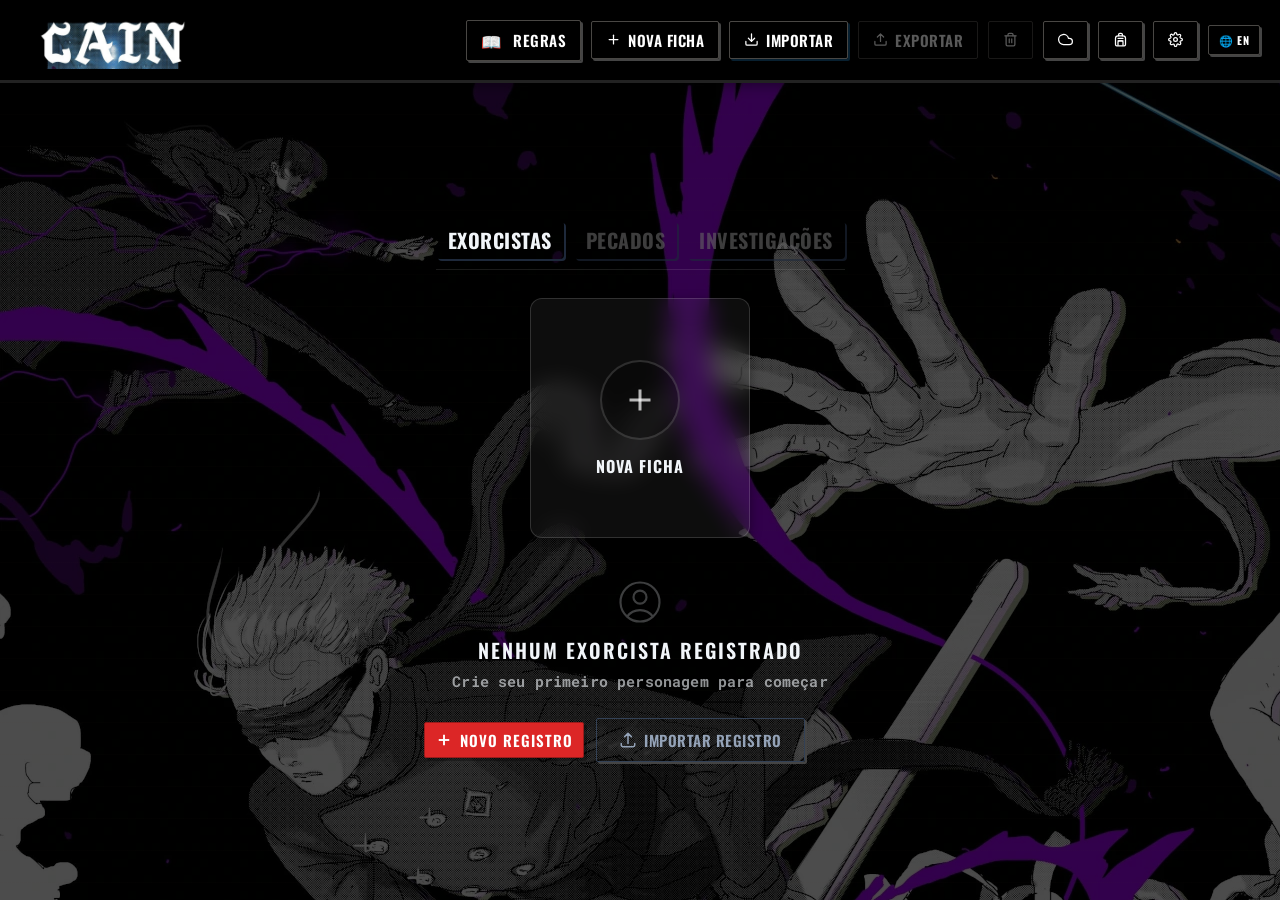
==== index.html @ 2e8b44a2 "feat: implement comprehensive character sheet UI redesign and add modular CSS/JS components." ====
<!DOCTYPE html>
<html lang="pt-BR">

<head>
  <meta charset="UTF-8">
  <meta name="viewport" content="width=device-width, initial-scale=1.0">
  <title>CAIN RPG - Gerenciador de Exorcistas</title>
  <link rel="icon" type="image/png" href="assets/CAIN.png">
  <link rel="apple-touch-icon" href="assets/CAIN.png">
  <link rel="manifest" href="manifest.json">
  <meta name="theme-color" content="#8c1d1d">
  <!-- Fontes do Google: Oswald (Títulos condensados), Special Elite (Typewriter), IM Fell English (Accent) -->
  <link rel="preconnect" href="https://fonts.googleapis.com">
  <link rel="preconnect" href="https://fonts.gstatic.com" crossorigin>
  <link
    href="https://fonts.googleapis.com/css2?family=Special+Elite&family=Oswald:wght@400;500;600;700&family=IM+Fell+English:ital@0;1&family=Roboto+Mono:wght@400;500;600;700&display=swap"
    rel="stylesheet">

  <link rel="stylesheet" href="styles.css">
  <link rel="stylesheet" href="css/landing.css">
  <link rel="stylesheet" href="css/world-sheets.css">
  <link rel="stylesheet" href="css/mesa.css">
  <link rel="stylesheet" href="css/toolbox.css">
</head>

<body>

  <!-- Barra de Controle Principal (Superior) -->
  <header class="main-header">
    <div class="header-logo" style="display: flex; align-items: center;">
      <button id="btn-home" type="button"
        style="background:none; border:none; cursor:pointer; padding:0; display:flex; align-items:center;">
        <img src="assets/logo.jpg" alt="cain RPG Logo" style="height: 60px; width: auto; max-width: 100%; display:block; border: 1px solid #000000;
    border-radius: 10px;">
      </button>
    </div>

    <button id="btn-mobile-menu" type="button" class="btn-mobile-menu" title="Abrir Menu">
      <span class="menu-bar"></span>
      <span class="menu-bar"></span>
      <span class="menu-bar"></span>
    </button>

    <div class="header-controls">
      <button id="btn-voltar-landing" class="btn hide-on-desktop" title="Voltar ao início"
        style="border-color: var(--border-color); color: var(--border-color);">
        <svg xmlns="http://www.w3.org/2000/svg" width="16" height="16" viewBox="0 0 24 24" fill="none"
          stroke="currentColor" stroke-width="2" stroke-linecap="round" stroke-linejoin="round">
          <polyline points="15 18 9 12 15 6" />
        </svg>
        <span class="btn-text">Voltar</span>
      </button>



      <button id="btn-toggle-toolbox" class="btn" data-i18n-title="header.rules.title" title="Abrir/Fechar Regras">
        <span style="font-size: 1.1em; margin-right: 4px;">📖</span> <span class="btn-text"
          data-i18n="header.rules">Regras</span>
      </button>

      <button id="btn-new-char" class="btn" data-i18n-title="header.newChar.title" title="Criar Nova Ficha">
        <span class="btn-icon" data-icon="plus"></span> <span class="btn-text" data-i18n="header.newChar">Nova
          Ficha</span>
      </button>
      <button id="btn-import-json" class="btn import-json" data-i18n-title="header.import.title"
        title="Importar Ficha JSON">
        <span class="btn-icon" data-icon="import"></span> <span class="btn-text"
          data-i18n="header.import">Importar</span>
      </button>
      <input type="file" id="file-import" accept=".json" style="display: none;">
      <button id="btn-export-json" class="btn export-json" data-i18n-title="header.export.title"
        title="Exportar Ficha JSON" disabled>
        <span class="btn-icon" data-icon="export"></span> <span class="btn-text"
          data-i18n="header.export">Exportar</span>
      </button>
      <button id="btn-open-tarot-again" class="btn hide-on-desktop" data-i18n-title="header.tarot.title"
        title="Refazer Leitura (Tarot)">
        <span class="btn-icon" data-icon="ouros"></span> <span class="btn-text" data-i18n="header.tarot">Refazer
          Tarot</span>
      </button>
      <button id="btn-delete-char" class="btn btn-danger" data-i18n-title="header.delete.title"
        title="Apagar Personagem" disabled>
        <span class="btn-icon" data-icon="trash"></span>
      </button>
      <button id="btn-cloud-sync" class="btn" data-i18n-title="header.sync.title" title="Sincronizar Nuvem"
        style="position: relative;">
        <span class="btn-icon" data-icon="cloud"></span>
        <span id="cloud-sync-badge"
          style="display:none; position:absolute; top:-2px; right:-2px; width:8px; height:8px; background-color:var(--color-orange); border-radius:50%;"></span>
      </button>
      <button id="btn-manage-items" class="btn" data-i18n-title="header.items.title" title="Gerenciar Itens">
        <span class="btn-icon" data-icon="backpack"></span>
      </button>
      <button id="btn-settings" class="btn" data-i18n-title="header.settings.title" title="Configurações">
        <span class="btn-icon" data-icon="settings"></span>
      </button>
      <button id="btn-language" class="btn" title="Mudar Idioma / Change Language"
        style="font-size: 11px; font-weight: bold;">
        🌐 EN
      </button>
    </div>
  </header>

  <!-- Container Principal de Conteúdo -->
  <main class="main-content">

    <!-- TELA 0: LANDING - Seleção de Personagens / Pecados -->
    <section id="landing-screen" class="screen">
      <div class="landing-bg-overlay"></div>

      <div class="landing-content">
        <!-- Abas de Navegação -->
        <div class="landing-tabs" style="display: flex; gap: 10px; border-bottom: 1px solid rgba(255, 255, 255, 0.1); padding-bottom: 10px;">
          <button id="tab-exorcistas" class="btn btn-landing-tab active" style="background: transparent; border: none; color: var(--text-primary); font-size: var(--font-size-lg); font-weight: bold; cursor: pointer; opacity: 1; padding: 4px 12px; border-radius: 4px; transition: all 0.2s;">
            <span data-i18n="landing.tabs.exorcists">Exorcistas</span>
          </button>
          <button id="tab-pecados" class="btn btn-landing-tab" style="background: transparent; border: none; color: var(--text-muted); font-size: var(--font-size-lg); font-weight: bold; cursor: pointer; opacity: 0.6; padding: 4px 12px; border-radius: 4px; transition: all 0.2s;">
            <span>Pecados</span>
          </button>
          <button id="tab-missoes" class="btn btn-landing-tab" style="background: transparent; border: none; color: var(--text-muted); font-size: var(--font-size-lg); font-weight: bold; cursor: pointer; opacity: 0.6; padding: 4px 12px; border-radius: 4px; transition: all 0.2s;">
            <span data-i18n="landing.tabs.missions">Investigações</span>
          </button>
        </div>

        <!-- Seção de Exorcistas -->
        <div id="exorcistas-section">
          <!-- Título / Subtítulo -->
          <div class="landing-header">
            <h1 class="landing-title" data-i18n="landing.title">Exorcistas</h1>
            <p class="landing-subtitle" data-i18n="landing.subtitle">Selecione um Exorcista para continuar ou crie um novo</p>
            <div id="char-counter" class="landing-counter"></div>
          </div>

          <!-- Grid de personagens -->
          <div id="characters-list" class="characters-grid"></div>

          <!-- Estado vazio (sem personagens) -->
          <div id="empty-state" class="landing-empty hidden">
            <svg viewBox="0 0 24 24" fill="none" stroke="currentColor" stroke-width="1" class="empty-icon">
              <path stroke-linecap="round" stroke-linejoin="round"
                d="M17.982 18.725A7.488 7.488 0 0012 15.75a7.488 7.488 0 00-5.982 2.975m11.963 0a9 9 0 10-11.963 0m11.963 0A8.966 8.966 0 0112 21a8.966 8.966 0 01-5.982-2.275M15 9.75a3 3 0 11-6 0 3 3 0 016 0z" />
            </svg>
            <p class="empty-title" data-i18n="landing.empty.title">Nenhum exorcista registrado</p>
            <p class="empty-sub" data-i18n="landing.empty.sub">Crie seu primeiro personagem para começar</p>
          </div>

          <!-- Ações do rodapé -->
          <div class="landing-footer-actions">
            <button id="btn-create-first-char" class="btn btn-landing-primary">
              <svg viewBox="0 0 24 24" fill="none" stroke="currentColor" stroke-width="2.5" width="18" height="18">
                <line x1="12" y1="5" x2="12" y2="19" />
                <line x1="5" y1="12" x2="19" y2="12" />
              </svg>
              <span data-i18n="landing.new">Novo Registro</span>
            </button>
            <button id="btn-import-landing" class="btn btn-landing-secondary">
              <svg viewBox="0 0 24 24" fill="none" stroke="currentColor" stroke-width="2" width="18" height="18">
                <path stroke-linecap="round" stroke-linejoin="round"
                  d="M3 16.5v2.25A2.25 2.25 0 005.25 21h13.5A2.25 2.25 0 0021 18.75V16.5m-13.5-9L12 3m0 0l4.5 4.5M12 3v13.5" />
              </svg>
              <span data-i18n="landing.import">Importar Registro</span>
            </button>
            <input type="file" id="file-import-landing" accept=".json" style="display:none">
          </div>
        </div>

        <!-- Seção de Pecados -->
        <div id="pecados-section" class="hidden">
          <!-- Título / Subtítulo -->
          <div class="landing-header">
            <h1 class="landing-title">Pecados</h1>
            <p class="landing-subtitle">Gerencie as fichas de Pecados para sua campanha</p>
            <div id="sin-counter" class="landing-counter"></div>
          </div>

          <!-- Grid de Pecados -->
          <div id="sins-list" class="characters-grid"></div>

          <!-- Estado vazio (sem pecados) -->
          <div id="sins-empty-state" class="landing-empty hidden">
            <svg viewBox="0 0 24 24" fill="none" stroke="currentColor" stroke-width="1" class="empty-icon">
              <path stroke-linecap="round" stroke-linejoin="round"
                d="M12 9v2m0 4h.01m-6.938 4h13.856c1.54 0 2.502-1.667 1.732-3L13.732 4c-.77-1.333-2.694-1.333-3.464 0L3.34 16c-.77 1.333.192 3 1.732 3z" />
            </svg>
            <p class="empty-title">Nenhum pecado registrado</p>
            <p class="empty-sub">Crie seu primeiro pecado para começar</p>
          </div>

          <!-- Ações do rodapé -->
          <div class="landing-footer-actions">
            <button id="btn-create-sin" class="btn btn-landing-primary">
              <svg viewBox="0 0 24 24" fill="none" stroke="currentColor" stroke-width="2.5" width="18" height="18">
                <line x1="12" y1="5" x2="12" y2="19" />
                <line x1="5" y1="12" x2="19" y2="12" />
              </svg>
              <span>Novo Pecado</span>
            </button>
            <button id="btn-import-sin" class="btn btn-landing-secondary">
              <svg viewBox="0 0 24 24" fill="none" stroke="currentColor" stroke-width="2" width="18" height="18">
                <path stroke-linecap="round" stroke-linejoin="round"
                  d="M3 16.5v2.25A2.25 2.25 0 005.25 21h13.5A2.25 2.25 0 0021 18.75V16.5m-13.5-9L12 3m0 0l4.5 4.5M12 3v13.5" />
              </svg>
              <span>Importar Pecado</span>
            </button>
            <input type="file" id="file-import-sin" accept=".json" style="display:none">
          </div>
        </div>

        <!-- Seção de Investigações -->
        <div id="missoes-section" class="hidden">
          <!-- Título / Subtítulo -->
          <div class="landing-header">
            <h1 class="landing-title" data-i18n="missions.title">Investigações</h1>
            <p class="landing-subtitle">Estruture as investigações de mistérios para sua campanha</p>
            <div id="mission-counter" class="landing-counter"></div>
          </div>

          <!-- Grid de Investigações -->
          <div id="missions-list" class="characters-grid"></div>

          <!-- Estado vazio -->
          <div id="missions-empty-state" class="landing-empty hidden">
            <svg viewBox="0 0 24 24" fill="none" stroke="currentColor" stroke-width="1" class="empty-icon">
              <path stroke-linecap="round" stroke-linejoin="round"
                d="M9 12h6m-6 4h6m2 5H7a2 2 0 01-2-2V5a2 2 0 012-2h5.586a1 1 0 01.707.293l5.414 5.414a1 1 0 01.293.707V19a2 2 0 01-2 2z" />
            </svg>
            <p class="empty-title" data-i18n="missions.empty.title">Nenhuma investigação registrada</p>
            <p class="empty-sub" data-i18n="missions.empty.sub">Crie sua primeira investigação para começar</p>
          </div>

          <!-- Ações do rodapé -->
          <div class="landing-footer-actions">
            <button id="btn-create-mission" class="btn btn-landing-primary">
              <svg viewBox="0 0 24 24" fill="none" stroke="currentColor" stroke-width="2.5" width="18" height="18">
                <line x1="12" y1="5" x2="12" y2="19" />
                <line x1="5" y1="12" x2="19" y2="12" />
              </svg>
              <span data-i18n="missions.new">Nova Investigação</span>
            </button>
            <button id="btn-import-mission" class="btn btn-landing-secondary">
              <svg viewBox="0 0 24 24" fill="none" stroke="currentColor" stroke-width="2" width="18" height="18">
                <path stroke-linecap="round" stroke-linejoin="round"
                  d="M3 16.5v2.25A2.25 2.25 0 005.25 21h13.5A2.25 2.25 0 0021 18.75V16.5m-13.5-9L12 3m0 0l4.5 4.5M12 3v13.5" />
              </svg>
              <span data-i18n="missions.import">Importar</span>
            </button>
            <input type="file" id="file-import-mission" accept=".json" style="display:none">
          </div>
        </div>
      </div>
    </section>

    <!-- TELA DE MESA - Jogo Multiplayer -->
    <section id="table-screen" class="screen hidden">
      <div id="table-toolbar">
        <span class="table-title">Mesa de Jogo</span>
        <span class="room-code-badge" id="table-room-code-badge"></span>
        <span id="table-host-badge"></span>
        <button id="btn-open-roller-table" class="btn btn-sm table-roller-btn" title="Abrir Rolador de Dados">
          <span style="font-size:1.1em;">🎲</span> Lançar Dados
        </button>
        <button id="btn-table-conflito" class="btn btn-sm table-conflito-btn hidden"
          title="Ativar / Gerenciar Conflito">
          ⚔️ Conflito
        </button>
        <button id="btn-table-cenas" class="btn btn-sm table-cenas-btn hidden" title="Gerenciar Cenas de Fundo">
          🖼️ Cenas
        </button>
        <button class="btn btn-sm" id="btn-leave-table"
          style="border-color:var(--color-rust); color:var(--color-rust-glow);">Sair da Mesa</button>
      </div>

      <!-- Painel de Conflito Ativo (banner abaixo da toolbar, só visível quando há conflito ativo) -->
      <div id="table-conflito-banner" class="hidden">
        <span id="table-conflito-banner-nome">Conflito</span>
        <span id="table-conflito-banner-tipo" class="conflito-banner-tipo"></span>
        <div class="conflito-banner-dice-row" id="table-conflito-dice-row">
          <span class="conflito-dice-group">
            <button class="btn-conf-tb-dec" data-sides="6">−</button>
            <span class="conflito-dice-label">d6</span>
            <input type="number" id="tb-conflito-d6" class="conflito-dice-input" min="0" max="20" value="1">
            <button class="btn-conf-tb-inc" data-sides="6">+</button>
          </span>
          <span class="conflito-dice-group">
            <button class="btn-conf-tb-dec" data-sides="10">−</button>
            <span class="conflito-dice-label">d10</span>
            <input type="number" id="tb-conflito-d10" class="conflito-dice-input" min="0" max="20" value="0">
            <button class="btn-conf-tb-inc" data-sides="10">+</button>
          </span>
          <span class="conflito-dice-group">
            <button class="btn-conf-tb-dec" data-sides="12">−</button>
            <span class="conflito-dice-label">d12</span>
            <input type="number" id="tb-conflito-d12" class="conflito-dice-input" min="0" max="20" value="0">
            <button class="btn-conf-tb-inc" data-sides="12">+</button>
          </span>
          <button id="btn-tb-roll-conflito" class="btn btn-sm table-conflito-roll-btn" title="Rolar dados do conflito">
            🎲 Rolar Conflito
          </button>
          <button id="btn-tb-ativacoes" class="btn btn-sm" title="Ativações do conflito" style="font-size:10px;">📋
            Ativações</button>
          <button id="btn-tb-end-conflito" class="btn btn-sm" title="Encerrar conflito ativo"
            style="border-color:var(--color-rust);color:var(--color-rust-glow);font-size:10px;">✕</button>
        </div>
      </div>

      <!-- Modal: Selecionar Ficha de Conflito -->
      <div id="modal-table-conflito" class="ficha-picker-overlay hidden">
        <div class="ficha-picker-box conflito-picker-box">
          <div class="ficha-picker-header">
            <span>⚔️ Selecionar Conflito</span>
            <button id="btn-close-table-conflito-modal" class="btn btn-sm">✕</button>
          </div>
          <div class="ficha-picker-search-row">
            <input type="text" id="conflito-picker-search" placeholder="Buscar conflito..." autocomplete="off">
          </div>
          <div id="conflito-picker-list" class="ficha-picker-list"></div>
        </div>
      </div>

      <!-- Modal: Ativações do Conflito (card-glass overlay na mesa) -->
      <div id="modal-mesa-ativacoes" class="mesa-ativacoes-overlay hidden">
        <div class="card-glass mesa-ativacoes-panel">

          <!-- Cabeçalho -->
          <div class="mesa-ativacoes-header">
            <div class="mesa-ativacoes-title-row">
              <span class="mesa-ativacoes-title">⚔️ <span id="mesa-ativacoes-conflito-nome">Conflito</span></span>
              <div id="mesa-ativacoes-last-roll" class="conflito-last-roll-counter" style="display:none;"></div>
            </div>
            <button id="btn-close-mesa-ativacoes" class="btn btn-sm" title="Fechar painel">✕</button>
          </div>

          <!-- Corpo com scroll -->
          <div class="mesa-ativacoes-body">

            <!-- Lista de Ativações do Conflito -->
            <div class="mesa-ativacoes-section">
              <div class="mesa-ativacoes-section-header">
                <span class="mesa-section-label">Ativações</span>
                <button id="btn-mesa-nova-ativacao-toggle" class="btn btn-sm" title="Nova ativação"
                  style="font-size:10px;padding:2px 8px;">+ Nova</button>
              </div>

              <!-- Mini formulário de nova ativação (colapsável) -->
              <div id="mesa-nova-ativacao-form" class="mesa-nova-ativacao-form hidden">
                <div class="mesa-form-group">
                  <label class="ws-label">Gatilho</label>
                  <div class="mesa-gatilho-builder">
                    <div class="mesa-gatilho-preview-row">
                      <span id="mesa-gatilho-preview" class="mesa-gatilho-preview">Clique em +/− abaixo</span>
                      <button type="button" id="btn-mesa-gatilho-clear" class="btn-mesa-clear">✕</button>
                    </div>
                    <div class="mesa-gatilho-dice-row">
                      <div class="mesa-gatilho-dice-group">
                        <img src="assets/d6/6(D6).webp" alt="S" class="mesa-dice-img">
                        <div class="mesa-dice-btns">
                          <button type="button" class="btn-mesa-gatilho-qty" data-type="S" data-dir="dec">−</button>
                          <span id="mesa-gatilho-count-s" class="mesa-gatilho-count">0</span>
                          <button type="button" class="btn-mesa-gatilho-qty" data-type="S" data-dir="inc">+</button>
                        </div>
                      </div>
                      <div class="mesa-gatilho-dice-group">
                        <img src="assets/d6/ad.webp" alt="A" class="mesa-dice-img">
                        <div class="mesa-dice-btns">
                          <button type="button" class="btn-mesa-gatilho-qty" data-type="A" data-dir="dec">−</button>
                          <span id="mesa-gatilho-count-a" class="mesa-gatilho-count">0</span>
                          <button type="button" class="btn-mesa-gatilho-qty" data-type="A" data-dir="inc">+</button>
                        </div>
                      </div>
                      <div class="mesa-gatilho-dice-group">
                        <img src="assets/d6/3-4(D6).webp" alt="P" class="mesa-dice-img">
                        <div class="mesa-dice-btns">
                          <button type="button" class="btn-mesa-gatilho-qty" data-type="P" data-dir="dec">−</button>
                          <span id="mesa-gatilho-count-p" class="mesa-gatilho-count">0</span>
                          <button type="button" class="btn-mesa-gatilho-qty" data-type="P" data-dir="inc">+</button>
                        </div>
                      </div>
                    </div>
                  </div>
                </div>
                <div class="mesa-form-group">
                  <input type="text" id="mesa-nova-ativacao-titulo" placeholder="Título / Nome da Ação"
                    class="mesa-form-input">
                </div>
                <div class="mesa-form-group">
                  <textarea id="mesa-nova-ativacao-efeito" placeholder="Efeito / Descrição..."
                    class="mesa-form-textarea" rows="2"></textarea>
                </div>
                <div class="mesa-form-actions">
                  <button id="btn-mesa-cancel-ativacao" class="btn btn-sm btn-secondary">Cancelar</button>
                  <button id="btn-mesa-confirm-ativacao" class="btn btn-sm btn-primary">Adicionar</button>
                </div>
              </div>

              <div id="mesa-ativacoes-list" class="mesa-ativacoes-list"></div>
            </div>

            <!-- Ameaças Ativas -->
            <div class="mesa-ativacoes-section" id="mesa-ameacas-section">
              <div class="mesa-ativacoes-section-header">
                <span class="mesa-section-label">Ameaças</span>
              </div>
              <div id="mesa-ameacas-list" class="mesa-ameacas-list"></div>
            </div>

          </div><!-- /body -->

          <!-- Rodapé: botão rolar conflito -->
          <div class="mesa-ativacoes-footer">
            <button id="btn-mesa-ativacoes-roll" class="btn btn-sm table-conflito-roll-btn" style="width:100%;">
              🎲 Rolar Conflito
            </button>
          </div>

        </div>
      </div>

      <div id="table-main-area">

        <!-- Coluna esquerda: Jogadores -->
        <div id="table-player-panel">
          <div id="table-player-panel-header">
            <span>Jogadores</span>
            <button id="btn-add-ficha" class="btn btn-sm hidden" title="Adicionar ficha extra">
              <svg xmlns="http://www.w3.org/2000/svg" viewBox="0 0 24 24" fill="currentColor" width="12" height="12">
                <path d="M19 13h-6v6h-2v-6H5v-2h6V5h2v6h6v2z" />
              </svg>
              Ficha
            </button>
          </div>
          <div id="table-player-list"></div>
          <!-- fichas extras do mestre ficam aqui -->
          <div id="table-extra-fichas"></div>
        </div>

        <!-- Centro: Mapa -->
        <div id="table-map-panel">
          <div id="table-map-viewport">
            <img id="table-map-image" src="" alt="Mapa" style="display:none;">
          </div>
          <div id="table-map-placeholder">Aguardando mapa do Mestre...</div>
          <div id="table-map-controls" class="hidden">
            <button id="btn-zoom-out" class="btn btn-sm" title="Menos zoom">−</button>
            <span id="zoom-level-display">100%</span>
            <button id="btn-zoom-in" class="btn btn-sm" title="Mais zoom">+</button>
            <button id="btn-zoom-reset" class="btn btn-sm" title="Resetar zoom">⟲</button>
            <label for="btn-table-map-upload">Alterar Mapa</label>
            <input type="file" id="btn-table-map-upload" accept="image/*" style="display:none">
          </div>
          <div id="table-cena-display" class="hidden">
            <img id="table-cena-image" src="" alt="Cena">
          </div>
          <div id="table-cena-controls" class="hidden">
            <button id="btn-back-to-map" class="btn btn-sm">Voltar ao Mapa</button>
            <div id="table-cena-zoom">
              <button id="btn-cena-zoom-out" class="btn btn-sm" title="Menos zoom">−</button>
              <span id="cena-zoom-level-display">100%</span>
              <button id="btn-cena-zoom-in" class="btn btn-sm" title="Mais zoom">+</button>
              <button id="btn-cena-zoom-reset" class="btn btn-sm" title="Resetar zoom">⟲</button>
            </div>
          </div>
        </div>

        <!-- Coluna direita: Rolagens -->
        <div id="table-roll-panel">
          <div id="table-roll-feed-container">
            <div id="table-roll-feed-header">
              <span>Rolagens: </span>
              <span id="table-roll-count">0</span>
              <button id="btn-clear-roll-feed" class="btn btn-sm"
                style="margin-left:auto;font-size:9px;padding:2px 6px;" title="Limpar rolagens">Limpar</button>
            </div>
            <div id="table-roll-feed"></div>
          </div>
        </div>

        <!-- Painel de Chat (overlay sobre o mapa, à direita do roll-panel) -->
        <div id="table-chat-panel" class="collapsed">
          <!-- Botão de toggle -->
          <button id="btn-toggle-chat" title="Chat" aria-label="Abrir / Fechar Chat">
            <svg xmlns="http://www.w3.org/2000/svg" viewBox="0 0 24 24" fill="currentColor" width="16" height="16">
              <path
                d="M20 2H4a2 2 0 00-2 2v13a2 2 0 002 2h3l3 3 3-3h5a2 2 0 002-2V4a2 2 0 00-2-2zm-9 10H7v-2h4v2zm6 0h-4v-2h4v2zm0-4H7V6h10v2z" />
            </svg>
            <span id="chat-toggle-label">Chat</span>
            <span id="chat-unread-badge" class="chat-unread-badge hidden">0</span>
          </button>

          <!-- Corpo do chat (visível quando expandido) -->
          <div id="table-chat-body">
            <div id="table-chat-header">
              <span>💬 Chat da Mesa</span>
              <button id="btn-close-chat" class="btn btn-sm" title="Fechar">✕</button>
            </div>

            <!-- Área de mensagens -->
            <div id="table-chat-messages"></div>

            <!-- Preview de imagem -->
            <div id="table-chat-img-preview" class="hidden">
              <img id="table-chat-img-preview-img" src="" alt="preview">
              <button id="btn-cancel-chat-img" title="Cancelar imagem">✕</button>
            </div>

            <!-- Input bar -->
            <div id="table-chat-input-bar">
              <label for="table-chat-img-input" id="btn-chat-img-attach" title="Anexar imagem">
                <svg xmlns="http://www.w3.org/2000/svg" viewBox="0 0 24 24" fill="currentColor" width="16" height="16">
                  <path
                    d="M21 19V5a2 2 0 00-2-2H5a2 2 0 00-2 2v14a2 2 0 002 2h14a2 2 0 002-2zM8.5 13.5l2.5 3 3.5-4.5 4.5 6H5l3.5-4.5z" />
                </svg>
              </label>
              <input type="file" id="table-chat-img-input" accept="image/*" style="display:none">
              <textarea id="table-chat-text-input" placeholder="Mensagem... (Enter para enviar)" rows="1"></textarea>
              <button id="btn-send-chat-msg" title="Enviar">
                <svg xmlns="http://www.w3.org/2000/svg" viewBox="0 0 24 24" fill="currentColor" width="16" height="16">
                  <path d="M2.01 21L23 12 2.01 3 2 10l15 2-15 2z" />
                </svg>
              </button>
            </div>
          </div>
        </div>

      </div>

      <!-- Modal: Adicionar Ficha Extra (só Mestre) -->
      <div id="modal-add-ficha" class="ficha-picker-overlay hidden">
        <div class="ficha-picker-box">
          <div class="ficha-picker-header">
            <span>📋 Adicionar Ficha ao Painel</span>
            <button id="btn-close-add-ficha" class="btn btn-sm">✕</button>
          </div>
          <div class="ficha-picker-search-row">
            <input type="text" id="ficha-picker-search" placeholder="Buscar ficha..." autocomplete="off">
          </div>
          <div id="ficha-picker-list" class="ficha-picker-list"></div>
        </div>
      </div>

      <!-- Modal: Gerenciar Cenas -->
      <div id="modal-cenas" class="ficha-picker-overlay hidden">
        <div class="ficha-picker-box">
          <div class="ficha-picker-header">
            <span>🎨 Gerenciar Cenas</span>
            <button id="btn-close-cenas-modal" class="btn btn-sm">✕</button>
          </div>
          <div class="ficha-picker-search-row" style="display:flex;gap:8px;">
            <label for="btn-cenas-upload" class="btn btn-sm" style="cursor:pointer;flex:1;text-align:center;">+ Upload
              de Imagem</label>
            <input type="file" id="btn-cenas-upload" accept="image/*" style="display:none">
          </div>
          <div id="cenas-gallery-list" class="ficha-picker-list"></div>
        </div>
      </div>

    </section>


    <!-- TELA 1: ASSISTENTE DE CRIAÇÃO (WIZARD) - CAIN -->
    <section id="wizard-screen" class="screen card-glass hidden">

      <div class="wizard-header">
        <h2 data-i18n="wizard.title">Criação de Exorcista (CAIN)</h2>
        <div class="wizard-progress">
          <span class="step-indicator active" data-step="1">1</span>
          <span class="step-indicator" data-step="2">2</span>
          <span class="step-indicator" data-step="3">3</span>
          <span class="step-indicator" data-step="4">4</span>
          <span class="step-indicator" data-step="5">5</span>
        </div>
      </div>

      <div class="wizard-steps-container">
        <!-- Passo 1: Perguntas de Conceito -->
        <div class="wizard-step active" data-step="1">
          <h3 data-i18n="wizard.step1">Passo 1: O Papel do Exorcista</h3>
          <p class="step-help" data-i18n="wizard.step1.help">Responda às seguintes perguntas.<br>Você pode compartilhar
            com o grupo, se quiser.</p>
          <div class="form-group">
            <label for="wiz-q1" data-i18n="wizard.q1">Como você manifestou seus poderes pela primeira vez?</label>
            <textarea id="wiz-q1" rows="3" placeholder="Descreva como seus poderes se manifestaram..."></textarea>
          </div>
          <div class="form-group">
            <label for="wiz-q2" data-i18n="wizard.q2">Sua semente profana está no seu cérebro ou no seu coração?</label>
            <textarea id="wiz-q2" rows="3" placeholder="Onde está sua semente profana..."></textarea>
          </div>
          <div class="form-group">
            <label for="wiz-q3" data-i18n="wizard.q3">O que você esconde nas partes mais profundas de si?</label>
            <textarea id="wiz-q3" rows="3" placeholder="Seu segredo mais profundo..."></textarea>
          </div>
          <div class="form-group">
            <label for="wiz-q4" data-i18n="wizard.q4">Sua mão é realmente sua mão?</label>
            <textarea id="wiz-q4" rows="3" placeholder="Sua mão é realmente sua mão..."></textarea>
          </div>
          <div class="form-group">
            <label for="wiz-q5" data-i18n="wizard.q5">Você se lembra do rosto da sua mãe?</label>
            <textarea id="wiz-q5" rows="3" placeholder="Você se lembra do rosto da sua mãe..."></textarea>
          </div>
        </div>

        <!-- Passo 2: Identidade -->
        <div class="wizard-step" data-step="2">
          <h3 data-i18n="wizard.step2">Passo 2: Identidade do Exorcista</h3>
          <p class="step-help" data-i18n="wizard.step2.help">Dê um nome ao seu exorcista e decida a aparência dele.
            Anote o número de identificação interna e preencha os detalhes.</p>
          <div style="display:grid; grid-template-columns: repeat(2,1fr); gap:12px;">
            <div class="form-group">
              <label for="wiz-name" data-i18n="wizard.name">Nome do Exorcista:</label>
              <input type="text" id="wiz-name" placeholder="Ex: Alex Corvis, Sarah Moon...">
            </div>
            <div class="form-group">
              <label for="wiz-xid" data-i18n="wizard.xid">Número de Identificação (XID):</label>
              <input type="text" id="wiz-xid" placeholder="Ex: CX-4471" maxlength="10"
                style="text-transform:uppercase;">
            </div>
            <div class="form-group">
              <label for="wiz-cat">Categoria (CAT):</label>
              <select id="wiz-cat" class="sheet-input-text"
                style="width: 100%; height: 38px; border: 1.5px solid var(--border-color-dark); background: var(--bg-card-alt); border-radius: var(--radius-sm); font-family: var(--font-body); padding: 0 8px;">
                <option value="1">CAT 1</option>
                <option value="2">CAT 2</option>
                <option value="3">CAT 3</option>
                <option value="4" selected>CAT 4</option>
                <option value="5">CAT 5</option>
                <option value="6">CAT 6</option>
                <option value="7">CAT 7</option>
              </select>
            </div>
            <div class="form-group">
              <label for="wiz-cid">CID:</label>
              <input type="text" id="wiz-cid" placeholder="Ex: CX-0000">
            </div>
            <div class="form-group">
              <label for="wiz-agenda">Agenda:</label>
              <input type="text" id="wiz-agenda" placeholder="Agenda">
            </div>
            <div class="form-group">
              <label for="wiz-blasfemia">Blasfêmia:</label>
              <input type="text" id="wiz-blasfemia" placeholder="Blasfêmia">
            </div>
            <div style="display:grid; grid-template-columns: repeat(4, 1fr); gap:12px; grid-column: span 2;">
              <div class="form-group">
                <label for="wiz-sexo">Sexo:</label>
                <input type="text" id="wiz-sexo" placeholder="Sexo">
              </div>
              <div class="form-group">
                <label for="wiz-cabelo">Cabelo:</label>
                <input type="text" id="wiz-cabelo" placeholder="Cabelo">
              </div>
              <div class="form-group">
                <label for="wiz-olhos">Olhos:</label>
                <input type="text" id="wiz-olhos" placeholder="Olhos">
              </div>
              <div class="form-group">
                <label for="wiz-idade">Idade:</label>
                <input type="text" id="wiz-idade" placeholder="Idade">
              </div>
            </div>
          </div>
          <div class="form-group">
            <label for="wiz-appearance" data-i18n="wizard.appearance">Aparência:</label>
            <textarea id="wiz-appearance" rows="3" placeholder="Descreva a aparência do seu exorcista..."></textarea>
          </div>
        </div>

        <!-- Passo 3: Perícias -->
        <div class="wizard-step" data-step="3">
          <h3 data-i18n="wizard.step3">Passo 3: Perícias</h3>
          <p class="step-help" data-i18n="wizard.step3.help">Todas as perícias começam em <strong>1</strong>. Em
            seguida, <strong>aumente duas para 2</strong> e <strong>reduza três para 0</strong>.</p>
          <div class="alert-info-box" style="margin-bottom: 16px;" data-i18n="wizard.step3.info">
            Use + para aumentar 2 perícias até 2, e - para reduzir 3 perícias até 0. Total deve ser <strong>9
              pontos</strong>.
          </div>
          <div class="skills-wizard-container" id="wiz-skills-list"></div>
          <div
            style="margin-top: 12px; text-align: center; font-size: var(--font-size-sm); color: var(--text-secondary);">
            <span data-i18n="wizard.skill.points">Pontos distribuídos:</span> <strong id="wiz-skill-points">9</strong> /
            9
          </div>
        </div>

        <!-- Passo 4: Agenda -->
        <div class="wizard-step" data-step="4">
          <h3 data-i18n="wizard.step4">Passo 4: Agenda</h3>
          <p class="step-help" data-i18n="wizard.step4.help">Escolha uma agenda e <strong>uma habilidade</strong> dessa
            agenda.</p>
          <div class="packages-grid" id="wiz-agenda-list"></div>
        </div>

        <!-- Passo 5: Blasfêmias -->
        <div class="wizard-step" data-step="5">
          <h3 data-i18n="wizard.step5">Passo 5: Blasfêmias</h3>
          <p class="step-help" data-i18n="wizard.step5.help">Escolha uma blasfêmia e <strong>dois poderes</strong> dessa
            blasfêmia.</p>
          <div class="traits-wizard-list" id="wiz-blasphemies-list"></div>
        </div>
      </div>

      <!-- Navegação do Wizard -->
      <div class="wizard-footer" style="display: flex; justify-content: space-between;">
        <button id="btn-wiz-cancel" class="btn"
          style="background: var(--bg-card); border-color: var(--color-rust); color: var(--color-rust-glow);"
          data-i18n="wizard.cancel">Cancelar</button>
        <div style="display: flex; gap: 8px;">
          <button id="btn-wiz-prev" class="btn" disabled data-i18n="wizard.prev">Anterior</button>
          <button id="btn-wiz-next" class="btn" data-i18n="wizard.next">Próximo</button>
          <button id="btn-wiz-finish" class="btn btn-success hidden" data-i18n="wizard.finish">Finalizar &
            Salvar</button>
        </div>
      </div>
    </section>

    <!-- TELA 2: FICHA DO EXORCISTA (CAIN) -->
    <section id="sheet-screen" class="screen">
      <div class="sheet-layout-grid">
        <div class="sheet-pages-column">
          <div class="sheet-redesign-container cain-sheet">

            <!-- COLUNA ESQUERDA: PERFIL + STRESS + PSYCHE -->
            <div class="sheet-cain-left">
              <!-- CARD DO PERFIL — ID CARD OFICIAL -->
              <div class="profile-card card-glass cain-profile">
                <!-- LINHA 1: Foto + Campos principais -->
                <div class="portrait-wrapper">
                  <div class="image-wrapper">
                    <div class="polaroid-frame" id="portrait-frame" title="Clique para alterar a foto">
                      <img id="char-portrait-img" src="./assets/CAIN.png" alt="Retrato">
                      <div class="portrait-overlay"><span>Alterar Foto</span></div>
                    </div>
                    <div class="xp-header">
                      <span class="xp-label">XP</span>
                      <div class="xp-controls">
                        <button id="btn-dec-xp" class="btn btn-sm">-</button>
                        <strong id="sheet-xp-value">0</strong>
                        <button id="btn-inc-xp" class="btn btn-sm">+</button>
                      </div>
                    </div>


                    <input type="file" id="char-portrait-input" accept="image/*" style="display: none;">
                  </div>


                  <div class="portrait-side-fields">
                    <!-- Nome + XID -->
                    <div class="profile-row">
                      <div class="profile-field">
                        <label for="char-name" data-i18n="sheet.name">Nome</label>
                        <input type="text" id="char-name" class="sheet-input-text" placeholder="Nome do Exorcista"
                          data-i18n-placeholder="sheet.profile.name.placeholder">
                      </div>
                    </div>

                    <!-- Categoria -->
                    <div class="profile-row">
                      <div class="profile-field cat-field">
                        <div class="profile-field">
                          <label for="char-xid" data-i18n="sheet.xid">XID</label>
                          <input type="text" id="char-xid" class="sheet-input-text" placeholder="CX-0000"
                            data-i18n-placeholder="sheet.profile.xid.placeholder">
                        </div>
                        <div class="profile-field" style="display: flex; flex-direction: row; align-items: center;">
                          <span id="char-cat-label" class="cat-label">CAT 1</span>
                          <div id="cat-selector" class="cat-selector" title="Clique para trocar a categoria">
                            <img id="char-cat-img" src="./assets/cat1.png" alt="CAT 1" class="cat-image">

                            <div class="cat-arrows">
                              <button type="button" class="cat-arrow cat-prev">&#9650;</button>
                              <button type="button" class="cat-arrow cat-next">&#9660;</button>
                            </div>
                          </div>
                        </div>
                      </div>
                    </div>

                    <!-- LINHA 2: Agenda + Blasfemia -->
                    <div class="id-fields-row">
                      <div class="profile-field">
                        <label for="char-agenda" data-i18n="sheet.agenda">Agenda</label>
                        <input type="text" id="char-agenda" class="sheet-input-text" placeholder="Agenda"
                          data-i18n-placeholder="sheet.profile.agenda.placeholder">
                      </div>
                      <div class="profile-field">
                        <label for="char-blasfemia" data-i18n="sheet.blasphemy">Blasfêmia</label>
                        <input type="text" id="char-blasfemia" class="sheet-input-text" placeholder="Blasfêmia"
                          data-i18n-placeholder="sheet.profile.blasphemy.placeholder">
                      </div>
                    </div>

                    <!-- LINHA 3: Sexo + Cabelo -->
                    <div class="id-fields-row">
                      <div class="profile-field">
                        <label for="char-sexo" data-i18n="sheet.sex">Sexo</label>
                        <input type="text" id="char-sexo" class="sheet-input-text">
                      </div>
                      <div class="profile-field">
                        <label for="char-cabelo" data-i18n="sheet.hair">Cabelo</label>
                        <input type="text" id="char-cabelo" class="sheet-input-text">
                      </div>
                    </div>

                    <!-- LINHA 4: Olhos + Idade -->
                    <div class="id-fields-row">
                      <div class="profile-field">
                        <label for="char-olhos" data-i18n="sheet.eyes">Olhos</label>
                        <input type="text" id="char-olhos" class="sheet-input-text">
                      </div>
                      <div class="profile-field">
                        <label for="char-notas" data-i18n="sheet.age">Idade</label>
                        <input type="text" id="char-notas" class="sheet-input-text">
                      </div>
                    </div>

                    <!-- RODAPÉ: CID + CASTLE stamp -->
                    <div class="id-card-footer">
                      <div class="id-cid-field">
                        <span class="id-cid-label">CID:</span>
                        <input type="text" id="char-cid" class="sheet-input-text id-cid-input" placeholder="XXX"
                          maxlength="10">
                      </div>
                      <div class="id-castle-stamp">
                        <span class="castle-box">c</span>
                        <span>CASTLE</span>
                      </div>
                    </div>
                  </div>
                </div>
              </div>


              <!-- CHAT DE ROLAGENS -->
              <div class="roll-chat-section" id="roll-chat">
                <div style="display: flex; justify-content: space-between; align-items: center; margin-bottom: 8px;">
                  <h3 style="margin: 0; padding: 0;">Chat de Rolagens</h3>
                  <button class="btn btn-sm btn-danger" id="btn-clear-chat" title="Limpar">Limpar</button>
                </div>
                <div class="roll-chat-messages cain-roll-history" id="cain-roll-history">
                  <div class="chat-placeholder">Nenhuma rolagem.</div>
                </div>
              </div>

            </div>

            <!-- COLUNA CENTRAL: PERÍCIAS & STATUS -->
            <div class="sheet-cain-center">
              <div class="grid-2-col">
                <div class="cain-skills-card card-glass">
                  <h3 class="status-header">PERÍCIAS</h3>
                  <div id="skills-list-sheet" class="cain-skills-container">
                    <!-- JS renderiza as perícias aqui -->
                  </div>
                  <!-- BOTÃO LANÇAR DADOS -->
                  <div style="display: flex; gap: 8px; margin-top: 16px;">
                    <button id="btn-open-roller" class="btn" style="flex:1;" data-i18n="sheet.roll">
                      <span style="font-size: 1.2em;">🎲</span> Lançar Dados
                    </button>
                  </div>
                </div>


                <!-- CARD STRESS & SAÚDE -->
                <div class="card-glass cain-stress-card">
                  <div class="stress-layout">
                    <!-- Coluna central: Strip com linhas -->
                    <div class="stress-tracker" id="stress-tracker-sheet">
                      <img src="./assets/exe.webp" alt="" class="stress-tracker-bg">
                      <!-- JS renderiza linhas de estresse -->
                    </div>
                    <div>
                      <h3 class="status-header"
                        style="display: flex; align-items: center; justify-content: space-between;">
                        <span>ESTRESSE</span>
                        <button id="btn-stress-settings" class="btn btn-sm"
                          style="padding: 2px 6px; font-size: 18px; border: none; background: none; box-shadow: none; cursor: pointer; color: var(--ink-faded);"
                          title="Definir tamanho dos botões">⚙</button>
                      </h3>
                      <!-- Coluna esquerda: Feridas -->
                      <div class="stress-left-controls">
                        <!-- Feridas -->
                        <button id="btn-injury-dec" class="btn btn-sm stress-ctrl-btn">-</button>
                        <div class="stress-cell-content">
                          <div class="stress-label-group">
                            <span class="stat-label" data-toolbox="injuries" data-i18n="sheet.injuries">Feridas</span>


                          </div>
                          <div style="display: flex; gap: 8px;">
                            <div class="injury-checkbox-group" id="injury-checkbox-group">
                              <label class="injury-x"><input type="checkbox" disabled=""><span>X</span></label>
                              <label class="injury-x"><input type="checkbox" disabled=""><span>X</span></label>
                              <label class="injury-x"><input type="checkbox" disabled=""><span>X</span></label>
                            </div>
                            <img src="./assets/caveira.webp" id="injury-death-skull" class="injury-death-skull hidden"
                              alt="Perigo de Morte" title="Perigo de Morte (3+ ferimentos)">
                          </div>
                        </div>
                        <button id="btn-injury-inc" class="btn btn-sm stress-ctrl-btn">+</button>

                        <!-- Corte -->
                        <button id="btn-stress-dec" class="btn btn-sm stress-ctrl-btn">-</button>
                        <div class="stress-cell-content">
                          <div class="stress-label-group">
                            <span class="stat-label" data-i18n="sheet.cut">Corte:</span>
                            <span id="stress-current-sheet" class="stat-value">0</span>
                          </div>
                        </div>
                        <button id="btn-stress-inc" class="btn btn-sm stress-ctrl-btn">+</button>

                        <!-- Pecado -->
                        <button id="btn-sin-dec" class="btn btn-sm stress-ctrl-btn">-</button>
                        <div class="stress-cell-content">
                          <div class="sin-row-container" style="border-top: none; margin-top: 0; padding-top: 0;">
                            <span class="stat-label" data-toolbox="sin" data-i18n="sheet.sin">Pecado:</span>
                            <div class="sin-checkbox-group" id="sin-checkbox-group">
                              <!-- JS renderiza as 10 caveiras de pecado aqui -->
                            </div>
                            <div class="sin-overflow-warning" id="sin-overflow-warning" style="display:none;">
                              RISCO DE VERTER PECADO!
                            </div>
                          </div>
                        </div>
                        <button id="btn-sin-inc" class="btn btn-sm stress-ctrl-btn">+</button>

                        <!-- Pulsos Psíquicos -->
                        <button id="btn-psyche-dec" class="btn btn-sm stress-ctrl-btn">-</button>
                        <div class="stress-cell-content">
                          <div class="psyche-row-container" style="border-top: none; margin-top: 0; padding-top: 0;">
                            <span class="stat-label" style="font-size: var(--font-size-md);"
                              data-toolbox="psychic pulses" data-i18n="sheet.psyche">Pulsos Psíquicos:</span>
                            <div class="psyche-checkbox-group" id="psyche-checkbox-group">
                              <label class="psyche-checkbox"><input type="checkbox" id="psyche-check-1"></label>
                              <label class="psyche-checkbox"><input type="checkbox" id="psyche-check-2"></label>
                              <label class="psyche-checkbox"><input type="checkbox" id="psyche-check-3"></label>
                            </div>
                          </div>
                        </div>
                        <button id="btn-psyche-inc" class="btn btn-sm stress-ctrl-btn">+</button>

                        <!-- Piedade -->
                        <button id="btn-piedade-dec" class="btn btn-sm stress-ctrl-btn">-</button>
                        <div class="stress-cell-content">
                          <div class="piedade-row" style="margin-bottom: 0;">
                            <span class="stat-label" data-toolbox="piety" data-i18n="sheet.piety">Piedade:</span>
                            <div class="piedade-checkbox-group" id="piedade-checkbox-group"
                              style="display: grid; grid-template-columns: repeat(3, 1fr); gap: 8px;">
                              <!-- Renderizado dinamicamente -->
                            </div>
                          </div>
                        </div>
                        <button id="btn-piedade-inc" class="btn btn-sm stress-ctrl-btn">+</button>
                      </div>
                    </div>
                  </div>
                  <!-- AFLIGIMENTOS (AFFLICTIONS ROW) -->
                  <div class="afflictions-row"
                    style="display: flex; flex-direction: column; gap: 8px; border-top: 1px solid rgba(255, 255, 255, 0.08);">
                    <div style="display: flex; align-items: center; gap: 8px; flex-wrap: wrap;">
                      <span class="stat-label" data-i18n="sheet.afflictions">Aflições:</span>
                      <div id="afflictions-list-sheet" class="afflictions-list"></div>
                    </div>
                    <div class="affliction-inputs-group"
                      style="display: flex; gap: 6px; align-items: center; width: 100%;">
                      <input type="text" id="input-affliction-name" class="sheet-input-text" placeholder="Nome da Aflição"
                        style="flex: 2; height: 30px; font-size: var(--font-size-xs);">
                      <input type="text" id="input-affliction-desc" class="sheet-input-text" placeholder="Descrição"
                        style="flex: 3; height: 30px; font-size: var(--font-size-xs);">
                      <button id="btn-add-affliction" class="btn" style="padding: 0 10px; height: 30px; font-size: 12px;"
                        title="Adicionar Aflição">Adicionar</button>
                    </div>
                  </div>
                    
                </div>
              </div>



              
            </div>

            <!-- COLUNA DIREITA: TABS CAIN -->
            <div class="sheet-cain-right">
              <div class="sheet-redesign-tabs-container">
                <div class="sheet-redesign-tabs-nav card-glass">
                  <button class="sheet-tab-btn active" data-tab="tab-cain-agenda"
                    data-i18n="sheet.tab.agenda">Agenda</button>
                  <button class="sheet-tab-btn" data-tab="tab-cain-blasphemy"
                    data-i18n="sheet.tab.blasphemies">Blasfêmias</button>
                  <button class="sheet-tab-btn" data-tab="tab-cain-sin-mark" data-i18n="sheet.tab.sinmarks">Marcas do
                    Pecado</button>
                  <button class="sheet-tab-btn" data-tab="tab-cain-equip" data-i18n="sheet.tab.equip">Equip.</button>
                  <button class="sheet-tab-btn" data-tab="tab-cain-notes" data-i18n="sheet.tab.notes">Notas</button>
                </div>

                <div class="sheet-redesign-tabs-content card-glass">
                  <!-- Aba 1: Agenda -->
                  <div class="sheet-tab-panel active" id="tab-cain-agenda">
                    <h3 class="section-title" data-i18n="sheet.agenda">AGENDA</h3>
                    <div id="agenda-list-sheet" class="cain-agenda-list"></div>

                    <!-- CARD GANCHOS (HOOKS) -->
                    <div class="card-glass cain-hooks-card" style="margin-top: 16px;">
                      <div class="hooks-layout">
                        <!-- Coluna Esquerda: Instruções -->
                        <div class="hooks-instructions">
                          <h3 class="hooks-title" data-toolbox="hooks">GANCHOS</h3>
                          <div class="hooks-columns">
                            <!-- Gancho 1 -->
                            <div class="hook-track-col">
                              <div class="hook-track-header">
                                <input type="text" id="hook-name-1" class="hook-name-input" placeholder="Gancho 1">
                              </div>
                              <div class="hook-boxes">
                                <label class="hook-box"><input type="checkbox" id="hook-check-1-1"><span></span></label>
                                <label class="hook-box"><input type="checkbox" id="hook-check-1-2"><span></span></label>
                                <label class="hook-box"><input type="checkbox" id="hook-check-1-3"><span></span></label>
                              </div>
                              <div class="hook-visual-strip">
                                <div class="diagonal-line line-1"></div>
                                <div class="diagonal-line line-2"></div>
                                <div class="diagonal-line line-3"></div>
                              </div>
                              <button type="button" class="hook-remove-button" title="Apagar Gancho">
                                <i class="material-icons">Limpar</i>
                              </button>
                            </div>

                            <!-- Gancho 2 -->
                            <div class="hook-track-col">
                              <div class="hook-track-header">
                                <input type="text" id="hook-name-2" class="hook-name-input" placeholder="Gancho 2">
                              </div>
                              <div class="hook-boxes">
                                <label class="hook-box"><input type="checkbox" id="hook-check-2-1"><span></span></label>
                                <label class="hook-box"><input type="checkbox" id="hook-check-2-2"><span></span></label>
                                <label class="hook-box"><input type="checkbox" id="hook-check-2-3"><span></span></label>
                              </div>
                              <div class="hook-visual-strip">
                                <div class="diagonal-line line-1"></div>
                                <div class="diagonal-line line-2"></div>
                                <div class="diagonal-line line-3"></div>
                              </div>
                              <button type="button" class="hook-remove-button" title="Apagar Gancho">
                                <i class="material-icons">Limpar</i>
                              </button>
                            </div>

                            <!-- Gancho 3 -->
                            <div class="hook-track-col">
                              <div class="hook-track-header">
                                <input type="text" id="hook-name-3" class="hook-name-input" placeholder="Gancho 3">
                              </div>
                              <div class="hook-boxes">
                                <label class="hook-box"><input type="checkbox" id="hook-check-3-1"><span></span></label>
                                <label class="hook-box"><input type="checkbox" id="hook-check-3-2"><span></span></label>
                                <label class="hook-box"><input type="checkbox" id="hook-check-3-3"><span></span></label>
                              </div>
                              <div class="hook-visual-strip">
                                <div class="diagonal-line line-1"></div>
                                <div class="diagonal-line line-2"></div>
                                <div class="diagonal-line line-3"></div>
                              </div>
                              <button type="button" class="hook-remove-button" title="Apagar Gancho">
                                <i class="material-icons">Limpar</i>
                              </button>
                            </div>
                          </div>
                        </div>
                      </div>
                    </div>
                  </div>

                  <!-- Aba 2: Blasfêmias -->
                  <div class="sheet-tab-panel" id="tab-cain-blasphemy">
                    <div style="display:flex; justify-content:space-between; align-items:center; ">
                      <h3 class="section-title" style="margin:0;" data-i18n="sheet.blasphemies">BLASFÊMIAS</h3>
                      <button id="btn-add-blasphemy" class="btn ">+ Blasfêmia</button>
                    </div>
                    <div id="blasphemies-list-sheet" class="cain-blasphemies-list"></div>
                  </div>

                  <!-- Aba 3: Marcas do Pecado -->
                  <div class="sheet-tab-panel" id="tab-cain-sin-mark">
                    <div style="display:flex; justify-content:space-between; align-items:center; ">
                      <h3 class="section-title" style="margin:0;" data-i18n="sheet.tab.sinmarks">MARCAS DO PECADO</h3>
                      <button id="btn-add-sin-mark" class="btn ">+ MARCAS</button>
                    </div>
                    <div id="sin-marks-list-sheet" class="cain-sinmarks-list"></div>
                  </div>

                  <!-- Aba 5: Equipamento -->
                  <div class="sheet-tab-panel" id="tab-cain-equip">
                    <div class="cain-equip-grid-layout">
                      <!-- Coluna Esquerda: Equipamento -->
                      <div class="cain-equip-col-left">
                        <h3 class="section-title" data-i18n="sheet.equipment">EQUIPAMENTO</h3>
                        <div id="equipment-list-sheet" class="cain-equipment-list"></div>
                      </div>

                      <!-- Coluna Direita: Equipados & Ganchos -->
                      <div class="cain-equip-col-right">
                        <div id="equipped-items-list-sheet"></div>
                      </div>
                    </div>
                  </div>

                  <!-- Aba 6: Anotações -->
                  <div class="sheet-tab-panel" id="tab-cain-notes">
                    <h3 class="section-title" data-i18n="sheet.notes">ANOTAÇÕES</h3>
                    <textarea id="char-notes" class="notes-textarea"
                      placeholder="Anotações de missão, contatos, segredos..."
                      style="height: 90%; width: 100%; background-color:#00000088"></textarea>
                  </div>
                </div>
              </div>
            </div>

          </div> <!-- Fim .sheet-redesign-container -->
        </div> <!-- Fim .sheet-pages-column -->
      </div> <!-- Fim .sheet-layout-grid -->
    </section>

    <!-- MODAL: PAINEL DE ROLAGEM (DICE DRAWER) -->
    <div id="dice-drawer" class="modal-overlay hidden">
      <div class="modal-content card-glass" style="max-width: 500px;">
        <button id="btn-close-drawer" class="modal-close">&times;</button>

        <div class="drawer-content">
          <h2 class="modal-title">🎲 Painel de Rolagem</h2>

          <!-- Conteúdo do Painel CAIN -->
          <div id="tab-cain-roll" style="margin-top: 15px;">
            <h3 class="section-title">ROLAGEM CAIN</h3>
            <div id="cain-roll-panel" class="cain-roll-panel"></div>
          </div>
        </div> <!-- Fim .drawer-content -->
      </div> <!-- Fim .modal-content -->
    </div>

    <!-- TELA 7: FICHA DE PECADO -->
    <section id="pecado-screen" class="screen hidden"></section>

    <!-- TELA 8: FICHA DE INVESTIGAÇÃO -->
    <section id="missao-screen" class="screen hidden">
      <div class="world-sheet-container">
        <!-- HEADER -->
        <div class="missao-header-row">
          <div style="display:flex; align-items:center; gap:12px;">
            <button id="btn-missao-back" class="btn btn-sm btn-secondary flex-shrink-0" style="display:flex; align-items:center; gap:6px;">
              <svg xmlns="http://www.w3.org/2000/svg" width="14" height="14" viewBox="0 0 24 24" fill="none" stroke="currentColor" stroke-width="2.5" stroke-linecap="round" stroke-linejoin="round">
                <polyline points="15 18 9 12 15 6"></polyline>
              </svg> Voltar
            </button>
            <input type="text" id="missao-name-header" class="missao-name-input" value="Nova Investigação" placeholder="Nome do Caso" style="color: white;" >
          </div>
          <div>
            <button id="btn-missao-delete" class="btn btn-sm btn-danger" style="color: white;">
              Excluir Caso
            </button>
          </div>
        </div>

        <!-- MAIN LAYOUT (3 COLUMNS) -->
        <div class="missao-grid-3">
          
          <!-- COLUNA 1: INFORMAÇÕES ESSENCIAIS -->
          <div class="flex-col gap-16">
            <div class="missao-card-padding">
              <h3 class="ws-section-title missao-section-title-line">Informações Essenciais</h3>
              
              <div class="missao-form-group">
                <label>Gancho Inicial / Incidente Incitante</label>
                <textarea id="missao-hook" class="missao-form-input" style="height: 70px; resize: vertical;" placeholder="O Incidente Incitante..."></textarea>
              </div>

              <div style="display:flex; justify-content:space-between; align-items:center; margin-bottom:16px;">
                <div class="missao-form-group">
                  <label>Pecado Associado</label>
                  <select id="missao-sin-id" class="missao-form-input">
                    <option value="">Nenhum</option>
                  </select>
                </div>

                <div class="missao-form-group">
                  <label>Hospedeiro (Nome, Status, Identidade)</label>
                  <div class="missao-host-grid">
                    <input type="text" id="missao-host-name" class="missao-form-input" placeholder="Nome" value="">
                    <input type="text" id="missao-host-status" class="missao-form-input" placeholder="Status / Identidade" value="">
                  </div>
                </div>
              </div>
              <div class="missao-traumas-group">
                <div class="missao-traumas-label">Traumas (Revelações do Hospedeiro)</div>
                <div class="missao-form-group">
                  <label>Trauma 1</label>
                  <textarea id="missao-trauma1" class="missao-form-input" style="height: 50px; resize: vertical;" placeholder="Resposta ao Trauma 1..."></textarea>
                </div>
                <div class="missao-form-group">
                  <label>Trauma 2</label>
                  <textarea id="missao-trauma2" class="missao-form-input" style="height: 50px; resize: vertical;" placeholder="Resposta ao Trauma 2..."></textarea>
                </div>
                <div class="missao-form-group">
                  <label>Trauma 3</label>
                  <textarea id="missao-trauma3" class="missao-form-input" style="height: 50px; resize: vertical;" placeholder="Resposta ao Trauma 3..."></textarea>
                </div>
              </div>

              <div class="missao-form-group">
                <label>Localização do Palácio</label>
                <textarea id="missao-palace" class="missao-form-input" style="height: 50px; resize: vertical;" placeholder="Onde fica o Palácio e como entrar..."></textarea>
              </div>

              <div class="missao-form-group missao-custom-notes">
                <label>Notas da Investigação</label>
                <textarea id="missao-custom-notes" class="missao-form-input" style="height: 100px; resize: vertical;" placeholder="Anotações gerais sobre o caso..."></textarea>
              </div>
            </div>
          </div>

          <!-- COLUNA 2: BANCO DE PISTAS (NÓS) -->
          <div class="flex-col gap-16">
            <div class="missao-card-padding">
              <div style="display:flex; justify-content:space-between; align-items:center; gap:8px; margin-bottom:16px; flex-wrap:wrap;">
                <h3 class="ws-section-title" style="margin:0;">Banco de Pistas</h3>
                <div style="display:flex; gap:6px; align-items:center;">
                  <select id="new-node-type" class="missao-form-input" style="width:auto; padding:5px 8px; font-size:var(--font-size-xs);">
                    <option value="pessoa">Pessoa / NPC</option>
                    <option value="local">Local</option>
                    <option value="evidencia">Evidência</option>
                    <option value="objeto">Objeto</option>
                    <option value="obstaculo">Obstáculo / Inimigo</option>
                  </select>
                  <button id="btn-add-node" class="btn btn-sm btn-primary">+ Pista</button>
                </div>
              </div>
              
              <div id="nodes-categories-list">
                <div class="nodes-category-container">
                  <div class="nodes-category-header">Pessoas / NPCs</div>
                  <div class="nodes-list">
                    <p style="color:var(--text-muted); font-size:11px; margin:4px 0 12px 0;">Nenhuma pista nesta categoria.</p>
                  </div>
                </div>
              
                <div class="nodes-category-container">
                  <div class="nodes-category-header">Locais</div>
                  <div class="nodes-list">
                    <p style="color:var(--text-muted); font-size:11px; margin:4px 0 12px 0;">Nenhuma pista nesta categoria.</p>
                  </div>
                </div>
              
                <div class="nodes-category-container">
                  <div class="nodes-category-header">Evidências</div>
                  <div class="nodes-list">
                    <p style="color:var(--text-muted); font-size:11px; margin:4px 0 12px 0;">Nenhuma pista nesta categoria.</p>
                  </div>
                </div>
              
                <div class="nodes-category-container">
                  <div class="nodes-category-header">Objetos</div>
                  <div class="nodes-list">
                    <p style="color:var(--text-muted); font-size:11px; margin:4px 0 12px 0;">Nenhuma pista nesta categoria.</p>
                  </div>
                </div>
              
                <div class="nodes-category-container">
                  <div class="nodes-category-header">Obstáculos / Inimigos</div>
                  <div class="nodes-list">
                    <p style="color:var(--text-muted); font-size:11px; margin:4px 0 12px 0;">Nenhuma pista nesta categoria.</p>
                  </div>
                </div>
              </div>
            </div>
          </div>

          <!-- COLUNA 3: DETALHES DO NÓ & CONEXÕES -->
          <div class="flex-col gap-16" id="node-details-container">
            <div class="missao-card-padding" style="text-align:center; padding: 40px 20px;">
              <p style="color:var(--text-muted); margin:0;">Selecione uma pista na lista ao lado para ver e configurar suas conexões.</p>
            </div>
          </div>

        </div>
      </div>
    </section>

  </main>
  <!-- MODAIS FLUTUANTES (Seleção de Mutações, Compra de Características, Confirmação) -->
  <div id="modal-container" class="modal-overlay hidden">
    <!-- Modal genérico inserido via JS -->
    <div class="modal-content card-glass">
      <button class="modal-close">&times;</button>
      <div id="modal-body"></div>
    </div>
  </div>

  <!-- Modal de Sala (Mesa) -->
  <div id="room-modal" class="conflito-modal hidden">
    <div class="conflito-modal-content card-glass">
      <div class="conflito-modal-header">
        <h4 class="conflito-modal-title">Mesa de Jogo</h4>
        <button type="button" class="btn-close-modal" id="btn-close-room-modal">&times;</button>
      </div>
      <div class="conflito-modal-body">
        <div id="room-step-create" class="room-step">
          <div class="room-tabs">
            <div class="room-tab active" data-room-tab="criar">Criar Sala</div>
            <div class="room-tab" data-room-tab="entrar">Entrar</div>
            <div class="room-tab" data-room-tab="salas">Minhas Salas</div>
          </div>
          <div class="room-tab-content" id="room-tab-criar">
            <label class="ws-label">Ficha do Personagem <small
                style="color:var(--text-muted);font-weight:normal;">(opcional)</small></label>
            <select id="room-char-select" class="conflito-form-input" style="width:100%; box-sizing:border-box;">
              <option value="">-- Nenhuma (apenas Mestre) --</option>
            </select>
            <label class="ws-label" style="margin-top:8px;">Seu Nome</label>
            <input type="text" id="room-player-name" placeholder="Seu nome na mesa" class="conflito-form-input"
              style="width:100%; box-sizing:border-box;">
            <button type="button" class="btn btn-sm btn-primary" id="btn-create-room"
              style="width:100%; margin-top:8px;">Criar Sala</button>
          </div>
          <div class="room-tab-content hidden" id="room-tab-entrar">
            <label class="ws-label">Código da Sala</label>
            <input type="text" id="room-code-input" placeholder="Ex: ABC123" class="conflito-form-input"
              style="width:100%; box-sizing:border-box; text-transform:uppercase;" maxlength="6">
            <label class="ws-label" style="margin-top:8px;">Ficha do Personagem</label>
            <select id="room-char-select-join" class="conflito-form-input" style="width:100%; box-sizing:border-box;">
              <option value="">-- Selecione uma ficha (obrigatório) --</option>
            </select>
            <label class="ws-label" style="margin-top:8px;">Seu Nome</label>
            <input type="text" id="room-player-name-join" placeholder="Seu nome na mesa" class="conflito-form-input"
              style="width:100%; box-sizing:border-box;">
            <button type="button" class="btn btn-sm btn-primary" id="btn-join-room"
              style="width:100%; margin-top:8px;">Entrar na Sala</button>
          </div>
          <div class="room-tab-content hidden" id="room-tab-salas">
            <div id="managed-rooms-list" class="managed-rooms-list"></div>
          </div>
        </div>
        <div id="room-step-waiting" class="room-step hidden">
          <p style="font-size:13px; color:var(--text-secondary); text-align:center;">Compartilhe o código abaixo com os
            jogadores:</p>
          <div class="room-code-display" id="room-code-display">------</div>
          <div style="display:flex; gap:8px;">
            <button type="button" class="btn btn-sm" id="btn-copy-room-code" style="flex:1;">Copiar Código</button>
          </div>
        </div>
      </div>
      <div class="conflito-modal-footer">
        <button type="button" class="btn btn-sm btn-secondary" id="btn-cancel-room">Cancelar</button>
      </div>
    </div>
  </div>

  <!-- Mini-Player Flutuante (canto inferior direito) -->
  <div id="mini-player" class="mini-player hidden">
    <div class="player-progress-bar" id="player-progress">
      <div class="player-progress-fill" id="player-progress-fill"></div>
    </div>
    <div class="player-body">
      <div class="player-track-art" id="player-track-art">
        <svg viewBox="0 0 24 24" fill="none" stroke="currentColor" stroke-width="2">
          <circle cx="12" cy="12" r="10" />
          <path d="M16 12a4 4 0 01-8 0" stroke-width="2.5" />
          <circle cx="12" cy="12" r="2" fill="currentColor" />
        </svg>
      </div>
      <div class="player-info-group">
        <div class="player-track-info" id="player-track-info-click">
          <div class="player-track-name" id="player-track-name">Nenhuma faixa</div>
          <div class="player-track-sub">CAIN RPG</div>
        </div>
        <div class="player-row2">
          <span class="player-time" id="player-time-current">00:00</span>
          <span class="player-time-sep">/</span>
          <span class="player-time" id="player-time-total">00:00</span>
          <button class="player-btn player-btn-shuffle" id="player-btn-shuffle" title="Aleatório">
            <svg id="player-shuffle-icon" viewBox="0 0 24 24" fill="none" stroke="currentColor" stroke-width="2"
              stroke-linecap="round" style="opacity:0.4;">
              <path d="M16 3h5v5M4 20L21 3M21 16v5h-5M15 15l6 6M4 4l5 5" />
            </svg>
          </button>
          <button class="player-btn player-btn-repeat" id="player-btn-repeat" title="Repetir">
            <svg id="player-repeat-icon" viewBox="0 0 24 24" fill="none" stroke="currentColor" stroke-width="2"
              stroke-linecap="round" style="opacity:0.4;">
              <path d="M4 4v5h5M20 20v-5h-5" />
              <path d="M16 4a8 8 0 014.24 3.76M8 20a8 8 0 01-4.24-3.76" />
            </svg>
          </button>
        </div>
      </div>
      <div class="player-actions">
        <button class="player-btn player-btn-prev" id="player-btn-prev" title="Anterior">
          <svg viewBox="0 0 20 20" fill="currentColor">
            <path d="M5 5h1.5v10H5V5zm3 5l7-5v10l-7-5z" />
          </svg>
        </button>
        <button class="player-btn player-btn-play" id="player-btn-play" title="Play/Pause">
          <svg viewBox="0 0 20 20" fill="currentColor">
            <path id="player-play-icon" d="M6.5 4.5l9 5.5-9 5.5V4.5z" />
          </svg>
        </button>
        <button class="player-btn player-btn-next" id="player-btn-next" title="Próxima">
          <svg viewBox="0 0 20 20" fill="currentColor">
            <path d="M13.5 5H15v10h-1.5V5zm-7 5l7-5v10l-7-5z" />
          </svg>
        </button>
      </div>
      <div class="player-volume-wrap">
        <button class="player-btn" id="player-btn-volume" title="Volume">
          <svg id="player-volume-icon" viewBox="0 0 20 20" fill="none" stroke="currentColor" stroke-width="1.5"
            stroke-linecap="round">
            <path d="M9 4L5 7.5H2v5h3l4 3.5V4z" />
            <path d="M15.5 5.5a7 7 0 010 9M13 8a3.5 3.5 0 010 4" />
          </svg>
        </button>
        <input type="range" class="player-volume-slider" id="player-volume-slider" min="0" max="1" step="0.05"
          value="0.8">
      </div>
      <button class="player-btn player-btn-expand" id="player-btn-expand" title="Lista de faixas">
        <svg viewBox="0 0 20 20" fill="none" stroke="currentColor" stroke-width="1.5" stroke-linecap="round">
          <polyline points="4 8 10 14 16 8" />
        </svg>
      </button>
    </div>
  </div>

  <!-- Overlay de Rolagem (Canto Superior Direito) -->
  <div id="dice-overlay" class="dice-overlay hidden">
    <div class="dice-overlay-header">
      <span class="overlay-title">🎲 ROLANDO DADOS</span>
    </div>
    <div class="dice-overlay-canvas-container">
      <div id="dice-box-3d"></div>
    </div>
  </div>


  <!-- Scripts -->
  <script src="dice/libs/three.min.js" defer></script>
  <script src="dice/libs/cannon.min.js" defer></script>
  <script src="dice/libs/teal.js" defer></script>
  <script src="dice/dice.js" defer></script>
  <script type="module" src="app.js"></script>

  <!-- Registro de Service Worker para suporte offline -->
  <script>
    if ('serviceWorker' in navigator) {
      window.addEventListener('load', () => {
        navigator.serviceWorker.register('./sw.js')
          .then(reg => console.log('Service Worker registrado com sucesso:', reg.scope))
          .catch(err => console.error('Erro ao registrar Service Worker:', err));
      });
    }
  </script>
</body>

</html>
---- styles.css ----
/* Design System & Estilos - Assimilação RPG Sheet Manager */

@import url('css/variables.css');
@import url('css/wizard.css');
@import url('css/sheet.css');
@import url('css/components.css');
@import url('css/dice.css');
@import url('css/modals.css');
@import url('css/conflito.css');
@import url('css/responsive.css');
@import url('css/player.css');
---- css/landing.css ----
/* ==========================================================
   LANDING SCREEN — CAIN RPG
   Estética: Fundo escuro com overlay
   ========================================================== */

#landing-screen {
  position: relative;
  width: 100%;
  height: 100%;
  display: flex;
  align-items: center;
  justify-content: center;
  overflow: hidden;
  background-image: url('../assets/fundo.webp');
  /* Dark theme overrides for landing only */
  --bg-main: #0f0f1a;
  --bg-paper: #1a1a2e;
  --bg-card: #16213e;
  --bg-card-alt: #1a1a2e;
  --bg-header: #0a0a12;
  --bg-input: rgba(255, 255, 255, 0.08);
  --ink-dark: #e2e8f0;
  --ink-medium: #94a3b8;
  --ink-faded: #64748b;
  --ink-stamp: #cbd5e1;
  --ink-on-dark: #f1f5f9;
  --text-primary: var(--ink-on-dark);
  --text-secondary: var(--ink-medium);
  --border-color: #334155;
  --border-color-dark: #1e293b;
  --border-color-light: #475569;
  --stamp-red: #dc2626;
  --stamp-red-dark: #991b1b;
  --stamp-cyan: #06b6d4;
  --stamp-cyan-dark: #0891b2;
  --shadow-card: 2px 3px 8px rgba(0, 0, 0, 0.4), 0 0 0 1px rgba(255, 255, 255, 0.05);
}

#landing-screen::before {
  content: '';
  position: absolute;
  inset: 0;
  background: rgba(0, 0, 0, 0.7);
  z-index: 0;
  pointer-events: none;
}

/* Overlay mínimo — linhas de documento */
.landing-bg-overlay {
  position: absolute;
  inset: 0;
  background: repeating-linear-gradient(transparent,
      transparent 31px,
      rgba(80, 60, 40, 0.05) 32px);
  pointer-events: none;
  z-index: 0;
}

/* Container central */
.landing-content {
  position: relative;
  z-index: 1;
  display: flex;
  flex-direction: column;
  align-items: center;
  gap: 28px;
  width: 100%;
  max-width: 860px;
  padding: 28px 24px;
}

/* ==========================================================
   CABEÇALHO — Estilo capa de relatório oficial
   ========================================================== */
.landing-header {
  text-align: center;
  width: 100%;
  border-top: 3px solid var(--ink-dark);
  border-bottom: 1px solid var(--ink-dark);
  padding: 12px 24px;
  position: relative;
  background: var(--bg-card);
}

.landing-header::before {
  content: '';
  position: absolute;
  top: 5px;
  left: 5px;
  right: 5px;
  bottom: 5px;
  border-top: 1px solid var(--border-color);
  border-bottom: 1px solid var(--border-color);
  pointer-events: none;
}

.landing-title {
  font-family: var(--font-heading);
  font-size: var(--font-size-huge);
  font-weight: 700;
  letter-spacing: 10px;
  text-transform: uppercase;
  color: var(--ink-dark);
  margin-bottom: 4px;
}

.landing-subtitle {
  font-family: var(--font-body);
  font-size: var(--font-size-xs);
  color: var(--ink-on-dark);
  letter-spacing: 3px;
  text-transform: uppercase;
}

.landing-counter {
  font-family: var(--font-heading);
  font-size: var(--font-size-sm);
  margin-top: 8px;
  letter-spacing: 1px;
}

/* Language Button */
#btn-language {
  font-size: 11px !important;
  font-weight: bold !important;
  padding: 6px 10px !important;
  min-width: 45px;
}

/* ==========================================================
   GRID DE PERSONAGENS
   ========================================================== */
.characters-grid {
  display: flex;
  flex-wrap: wrap;
  gap: 16px;
  justify-content: center;
  width: 100%;
  margin-bottom: 10px;
}

/* ==========================================================
   CARD DE PERSONAGEM — Estilo Polaroid/formulário
   ========================================================== */
.character-card {
  position: relative;
  width: 140px;
  height: 165px;
  background: var(--bg-card);
  border: 1.5px solid var(--border-color-dark);
  border-radius: var(--radius-sm);
  cursor: pointer;
  display: flex;
  flex-direction: column;
  align-items: center;
  justify-content: center;
  gap: 10px;
  transition: transform 0.18s ease, box-shadow 0.18s ease;
  overflow: visible;
  box-shadow: var(--shadow-card);
}

/* Fita adesiva no topo */
.character-card::before {
  content: '';
  position: absolute;
  top: -10px;
  left: 50%;
  transform: translateX(-50%) rotate(-2deg);
  width: 44px;
  height: 14px;
  background: rgba(210, 195, 160, 0.85);
  border-left: 1px dashed rgba(100, 80, 50, 0.15);
  border-right: 1px dashed rgba(100, 80, 50, 0.15);
  box-shadow: 0 1px 3px rgba(0, 0, 0, 0.1);
  pointer-events: none;
  z-index: 2;
}

.character-card:hover {
  transform: translateY(-3px) rotate(0.5deg);
  box-shadow: 4px 6px 16px rgba(0, 0, 0, 0.5), 2px 2px 0 var(--border-color-dark);
}

/* Avatar */
.char-card-avatar {
  width: 70px;
  height: 70px;
  border-radius: var(--radius-sm);
  background: var(--bg-card-alt);
  border: 1.5px solid var(--border-color);
  display: flex;
  align-items: center;
  justify-content: center;
  overflow: hidden;
  flex-shrink: 0;
}

.char-card-avatar-img {
  width: 100%;
  height: 100%;
  object-fit: cover;
  filter: sepia(20%) contrast(1.05);
}

.char-card-avatar-svg {
  width: 32px;
  height: 32px;
  color: var(--ink-on-dark);
  opacity: 0.5;
}

/* Nome */
.char-card-name {
  font-family: var(--font-heading);
  font-size: var(--font-size-sm);
  font-weight: 600;
  color: var(--ink-dark);
  text-align: center;
  padding: 0 8px;
  white-space: nowrap;
  overflow: hidden;
  text-overflow: ellipsis;
  letter-spacing: 1px;
  text-transform: uppercase;
  border-top: 1px solid var(--border-color-light);
  width: 100%;
  padding-top: 6px;
}

/* ==========================================================
   CARD DE CRIAÇÃO (+)
   ========================================================== */
.create-card {
  border-style: dashed;
  border-color: var(--border-color);
  background: rgba(22, 33, 62, 0.4);
  box-shadow: none;
}

.create-card::before {
  display: none;
}

.create-card:hover {
  border-color: var(--border-color-dark);
  background: var(--bg-card-alt);
  transform: none;
  box-shadow: var(--shadow-card);
}

.create-card .char-card-avatar {
  background: transparent;
  border-color: var(--border-color-light);
}

.char-card-plus-svg {
  width: 32px;
  height: 32px;
  color: var(--ink-on-dark);
  transition: color 0.15s ease;
}

.create-card:hover .char-card-plus-svg {
  color: var(--ink-dark);
}

.create-card .char-card-name {
  color: var(--ink-on-dark);
  font-weight: 400;
  border-top-color: transparent;
}

.create-card:hover .char-card-name {
  color: var(--ink-medium);
}

/* ==========================================================
   MENU DE AÇÕES DO CARD
   ========================================================== */
.char-actions {
  position: absolute;
  top: 6px;
  right: 6px;
  z-index: 10;
}

.btn-char-action {
  background: var(--bg-card);
  border: 1px solid var(--border-color);
  border-radius: var(--radius-sm);
  color: var(--ink-on-dark);
  width: 22px;
  height: 22px;
  display: flex;
  align-items: center;
  justify-content: center;
  cursor: pointer;
  transition: background 0.15s, color 0.15s;
  padding: 0;
  box-shadow: 1px 1px 0 var(--border-color-dark);
}

.btn-char-action:hover {
  background: var(--bg-card-alt);
  color: var(--ink-dark);
  border-color: var(--border-color-dark);
}

/* Dropdown */
.char-actions-dropdown {
  display: none;
  position: absolute;
  top: calc(100% + 4px);
  right: 0;
  background: var(--bg-card);
  border: 1.5px solid var(--border-color-dark);
  border-radius: var(--radius-sm);
  box-shadow: var(--shadow-card);
  min-width: 155px;
  z-index: 100;
  overflow: hidden;
}

.char-actions-dropdown.open {
  display: block;
  animation: dropdown-in 0.12s ease;
}

@keyframes dropdown-in {
  from {
    opacity: 0;
    transform: translateY(-4px);
  }

  to {
    opacity: 1;
    transform: translateY(0);
  }
}

.char-actions-dropdown button {
  display: flex;
  align-items: center;
  gap: 8px;
  width: 100%;
  padding: 9px 12px;
  background: transparent;
  border: none;
  border-bottom: 1px solid var(--border-color-light);
  color: var(--ink-medium);
  font-family: var(--font-body);
  font-size: var(--font-size-sm);
  cursor: pointer;
  text-align: left;
  transition: background 0.12s, color 0.12s;
}

.char-actions-dropdown button:last-child {
  border-bottom: none;
}

.char-actions-dropdown button:hover {
  background: var(--bg-card-alt);
  color: var(--ink-dark);
}

.char-actions-dropdown button svg {
  width: 13px;
  height: 13px;
  flex-shrink: 0;
}

.btn-danger-dropdown {
  color: var(--stamp-red) !important;
}

.btn-danger-dropdown:hover {
  background: rgba(141, 36, 40, 0.1) !important;
}

.dropdown-divider {
  height: 1px;
  background: var(--border-color-light);
  margin: 0;
}

/* ==========================================================
   ESTADO VAZIO
   ========================================================== */
.landing-empty {
  display: flex;
  flex-direction: column;
  align-items: center;
  gap: 10px;
  padding: 28px;
  color: var(--ink-on-dark);
}

.empty-icon {
  width: 52px;
  height: 52px;
  opacity: 0.25;
}

.empty-title {
  font-family: var(--font-heading);
  font-size: var(--font-size-lg);
  font-weight: 600;
  color: var(--ink-on-dark);
  text-transform: uppercase;
  letter-spacing: 2px;
}

.empty-sub {
  font-size: var(--font-size-sm);
  color: var(--ink-on-dark);
  opacity: 0.6;
}

/* ==========================================================
   BOTÕES DO RODAPÉ
   ========================================================== */
.landing-footer-actions {
  display: flex;
  gap: 12px;
  align-items: center;
}

.btn-landing-primary {
  color: white;
  background-color: var(--stamp-red);
  border-color: var(--stamp-red-dark);
  box-shadow: 3px 3px 0 rgba(0, 0, 0, 0.3);
  padding: 6px 10px;
  letter-spacing: 1px;
}

.btn-landing-primary:hover:not(:disabled) {
  background-color: #a02830;
  transform: translate(1px, 1px);
  box-shadow: 2px 2px 0 rgba(0, 0, 0, 0.3);
}

.btn-landing-secondary {
  background-color: transparent;
  border-color: var(--border-color);
  box-shadow: var(--shadow-stamp);
  color: var(--ink-medium);
  padding: 10px 22px;
  font-size: var(--font-size-sm);
}

.btn-landing-secondary:hover:not(:disabled) {
  background-color: var(--bg-card-alt);
  transform: translate(1px, 1px);
  box-shadow: 1px 1px 0 var(--border-color-dark);
}

/* ==================== Mobile ==================== */
@media (max-width: 600px) {
  .btn-mobile-menu {
    display: block;
  }

  .main-header {
    flex-direction: column;
    align-items: stretch;
    gap: 8px;
    padding: 8px 12px;
  }

  .header-controls {
    justify-content: space-between;
    flex-wrap: wrap;
    gap: 4px;
  }

  .landing-content {
    padding: 16px 12px;
    max-width: 100%;
    gap: 14px;
  }

  .landing-title {
    font-size: var(--font-size-xxl);
    letter-spacing: 4px;
  }


  .character-card {
    width: 120px;
    height: 145px;
  }

  .landing-footer-actions {
    flex-direction: column;
    width: 100%;
    gap: 8px;
  }
}
---- css/world-sheets.css ----
/* ==========================================================
   WORLD-SHEETS.CSS — Fichas do Mundo Modularizado
   Assimilação RPG
   ========================================================== */

@import "world-sheets-common.css";
@import "refugio.css";
@import "conflito.css";
@import "pecado.css";
@import "missao.css";
---- css/mesa.css ----
/* Mesa de Jogo Multiplayer */
#table-screen {
  position: relative;
  width: 100%;
  height: 100%;
  display: flex;
  flex-direction: column;
  background: var(--bg-primary);
  overflow: hidden;
}

#table-toolbar {
  display: flex;
  align-items: center;
  gap: 8px;
  padding: 8px 12px;
  background: rgba(0, 0, 0, 0.4);
  border-bottom: 1px solid rgba(255, 255, 255, 0.05);
  flex-shrink: 0;
  z-index: 10;
}

#table-toolbar .table-title {
  font-family: var(--font-heading);
  font-size: 14px;
  font-weight: 700;
  color: var(--text-primary);
  margin-right: auto;
}

#table-toolbar .room-code-badge {
  font-size: 10px;
  padding: 2px 8px;
  border-radius: 4px;
  background: rgba(255, 165, 0, 0.1);
  border: 1px solid rgba(255, 165, 0, 0.25);
  color: var(--color-gold-glow);
  font-weight: 600;
  letter-spacing: 1.5px;
  font-family: var(--font-heading);
  white-space: nowrap;
}

#table-main-area {
  display: flex;
  flex: 1;
  overflow: hidden;
  position: relative;
}

/* ── Coluna esquerda: Jogadores ─────────────────────────────────── */
#table-player-panel {
  width: 350px;
  flex-shrink: 0;
  display: flex;
  flex-direction: column;
  background: rgba(0, 0, 0, 0.25);
  border-right: 1px solid rgba(255, 255, 255, 0.05);
  overflow: hidden;
}

#table-player-panel-header {
  padding: 8px 10px;
  font-size: 10px;
  font-weight: 700;
  letter-spacing: 1.5px;
  text-transform: uppercase;
  color: var(--text-muted);
  background: rgba(0, 0, 0, 0.15);
  border-bottom: 1px solid rgba(255, 255, 255, 0.05);
  flex-shrink: 0;
}

#table-player-list {
  flex: 1;
  overflow-y: auto;
  padding: 8px;
  display: flex;
  flex-direction: column;
  gap: 8px;
}

/* ── Centro: Mapa ───────────────────────────────────────────────── */
#table-map-panel {
  flex: 1;
  position: relative;
  display: flex;
  align-items: center;
  justify-content: center;
  background: rgba(0, 0, 0, 0.3);
  overflow: hidden;
}

#table-map-viewport {
  width: 100%;
  height: 100%;
  display: flex;
  align-items: center;
  justify-content: center;
  overflow: hidden;
}

#table-map-image {
  max-width: 100%;
  max-height: 100%;
  object-fit: contain;
  transition: opacity 0.3s, transform 0.15s ease;
  transform-origin: center center;
}

#table-map-image.zoomable {
  cursor: grab;
}

#table-map-image.zoomable:active {
  cursor: grabbing;
}

#zoom-level-display {
  font-size: 10px;
  color: var(--text-muted);
  min-width: 32px;
  text-align: center;
  line-height: 26px;
}

#btn-zoom-in,
#btn-zoom-out,
#btn-zoom-reset {
  padding: 2px 8px;
  font-size: 13px;
  line-height: 1.4;
}

#table-map-placeholder {
  color: var(--text-muted);
  font-size: 14px;
  text-align: center;
  padding: 20px;
}

#table-map-controls {
  position: absolute;
  bottom: 12px;
  right: 12px;
  display: flex;
  gap: 6px;
}

#table-map-controls label {
  display: flex;
  align-items: center;
  gap: 4px;
  padding: 6px 10px;
  background: rgba(0, 0, 0, 0.6);
  border: 1px solid rgba(255, 255, 255, 0.1);
  border-radius: 4px;
  color: var(--text-secondary);
  font-size: 11px;
  cursor: pointer;
  transition: background 0.2s;
}

#table-map-controls label:hover {
  background: rgba(255, 255, 255, 0.1);
}

/* ── Coluna direita: Rolagens ───────────────────────────────────── */
#table-roll-panel {
  width: 250px;
  flex-shrink: 0;
  display: flex;
  flex-direction: column;
  background: rgba(0, 0, 0, 0.2);
  border-left: 1px solid rgba(255, 255, 255, 0.05);
  overflow: hidden;
}


.table-player-item {
  display: flex;
  align-items: center;
  gap: 6px;
  padding: 8px;
  border-radius: 6px;
  background: rgba(255, 255, 255, 0.03);
  border: 1px solid rgba(255, 255, 255, 0.06);
  transition: background 0.2s;
}

.table-player-item.is-me {
  border-color: var(--border-color);
  background: rgba(0, 162, 255, 0.05);
}

.table-player-portrait {
  width: 100px;
  height: 130px;
  border-radius: 10%;
  overflow: hidden;
  flex-shrink: 0;
  border: 2px solid rgba(255, 255, 255, 0.1);
}

.table-mini-portrait {
  width: 100%;
  height: 100%;
  object-fit: cover;
}

.table-mini-portrait-placeholder {
  width: 100%;
  height: 100%;
  display: flex;
  align-items: center;
  justify-content: center;
  background: rgba(255, 255, 255, 0.1);
  color: var(--text-muted);
  font-weight: bold;
  font-size: 16px;
}

.table-player-name {
  font-size: 16px;
  font-weight: 600;
  color: var(--text-primary);
}

.table-player-stats {
  display: flex;
  flex-direction: column;
  gap: 2px;
  font-size: var(--font-size-xm);
  color: var(--text-secondary);
}

.stat-det {
  color: var(--color-rust-glow);
  font-size: var(--font-size-md)
}

.stat-saude {
  color: var(--color-green);
}

.stat-ass {
  color: var(--border-color);
  font-size: var(--font-size-md);
}

.table-player-item .health-levels-container {
  gap: 4px;
}

.table-player-item .health-level-row {
  padding: 2px 4px;
}

.table-player-item .health-level-label {
  display: flex;
  align-items: center;
  justify-content: space-between;
  width: 100%;
}

.table-player-item .health-level-label .name {
  font-size: var(--font-size-xm);
}

.table-player-item .health-drop svg {
  width: 100%;
  height: 100%;
}

.table-player-item .health-total-label {
  font-size: var(--font-size-xm);
  margin: 0;
}

.table-player-item.is-me .health-drop,
.table-player-item.is-me .btn-det-dec,
.table-player-item.is-me .btn-det-inc,
.table-player-item.is-me .btn-health-mesa-dec,
.table-player-item.is-me .btn-health-mesa-inc {
  cursor: pointer;
}

.table-player-item.is-me .health-drop:hover {
  filter: brightness(1.5);
  transform: scale(1.15);
}

.btn-health-mesa-dec,
.btn-health-mesa-inc {
  background: rgba(255, 255, 255, 0.06);
  border: 1px solid rgba(255, 255, 255, 0.1);
  color: var(--text-primary);
  border-radius: 3px;
  padding: 0 5px;
  font-size: 10px;
  line-height: 1.3;
  transition: background 0.15s;
}

.btn-health-mesa-dec:hover,
.btn-health-mesa-inc:hover {
  background: rgba(255, 255, 255, 0.15);
}

.stat-det {
  display: flex;
  align-items: center;
  gap: 4px;
}

.stat-det .det-value {
  font-size: var(--font-size-md);
  font-weight: 600;
}

.btn-det-dec,
.btn-det-inc {
  background: rgba(255, 255, 255, 0.06);
  border: 1px solid rgba(255, 255, 255, 0.1);
  color: var(--text-primary);
  border-radius: 3px;
  padding: 0 5px;
  font-size: 11px;
  line-height: 1.4;
  transition: background 0.15s;
}

.btn-det-dec:hover,
.btn-det-inc:hover {
  background: rgba(255, 255, 255, 0.15);
}

/* Botão Lançar Dados na toolbar */
.table-roller-btn {
  margin-left: auto;
  border-color: var(--border-color) !important;
  color: var(--border-color) !important;
  background: rgba(0, 0, 0, 0.4);
  font-size: var(--font-size-xm);
  padding: 4px 10px;
  gap: 4px;
  transition: background 0.2s, box-shadow 0.2s;
}

.table-roller-btn:hover {
  background: rgba(18, 93, 110, 0.3) !important;
  box-shadow: 0 0 8px rgba(18, 93, 110, 0.4);
}

#table-roll-feed-container {
  border-top: 1px solid rgba(255, 255, 255, 0.05);
  display: flex;
  flex-direction: column;
}


#table-roll-feed-header {
  display: flex;
  align-items: center;
  justify-content: space-between;
  padding: 6px 8px;
  font-size: 11px;
  font-weight: 600;
  color: var(--text-muted);
  text-transform: uppercase;
  letter-spacing: 1px;
  background: rgba(0, 0, 0, 0.15);
}

#table-roll-feed {
  flex: 1;
  overflow-y: auto;
  padding: 4px 8px;
  display: flex;
  flex-direction: column;
  gap: 3px;
}

.table-roll-entry {
  font-size: 11px;
  padding: 5px 6px;
  border-radius: 4px;
  background: rgba(255, 255, 255, 0.02);
  border-left: 2px solid var(--color-gold-glow);
  display: flex;
  flex-direction: column;
  gap: 4px;
}

.table-roll-entry.is-own-roll {
  border-left-color: var(--border-color);
  background: rgba(18, 93, 110, 0.08);
}

.roll-header {
  display: flex;
  align-items: baseline;
  gap: 5px;
  flex-wrap: wrap;
}

.table-roll-entry .roll-time {
  font-size: 12px;
  color: var(--text-muted);
  margin-right: 4px;
}

.table-roll-entry code,
.roll-formula {
  padding: 1px 4px;
  background: rgba(0, 0, 0, 0.3);
  border-radius: 2px;
  color: var(--color-gold-glow);
  font-family: monospace;
}

.roll-label {
  font-size: 12px;
  color: var(--text-primary);
}

.roll-dice-row {
  display: flex;
  flex-wrap: wrap;
  gap: 3px;
}

.roll-die {
  display: inline-flex;
  align-items: center;
  justify-content: center;
  min-width: 30px;
  height: 30px;
  padding: 0 4px;
  border-radius: 4px;
  font-size: 12px;
  font-weight: 700;
  border: 1px solid rgba(255, 255, 255, 0.15);
  background: rgba(0, 0, 0, 0.4);
  color: var(--text-primary);
}

.roll-die.die-d6 {
  border-color: rgba(255, 165, 0, 0.4);
  color: var(--color-gold-glow);
}

.roll-die.die-d10 {
  border-color: rgba(18, 93, 110, 0.6);
  color: var(--border-color);
}

.roll-die.die-d12 {
  border-color: rgba(120, 60, 200, 0.5);
  color: #a78bfa;
}

/* Feed — card de dado com face + símbolos */
.roll-dice-row {
  display: flex;
  flex-wrap: wrap;
  gap: 4px;
  align-items: flex-start;
}

.feed-die-card {
  display: flex;
  flex-direction: column;
  align-items: center;
  gap: 2px;
  padding: 3px;
  border-radius: 4px;
  background: rgba(0, 0, 0, 0.35);
  border: 1px solid rgba(255, 255, 255, 0.08);
}

.feed-die-card:hover {
  transform: translateY(-8px) scale(2);
}

.feed-die-card.die-d6 {
  border-color: rgba(255, 165, 0, 0.25);
}

.feed-die-card.die-d10 {
  border-color: rgba(18, 93, 110, 0.4);
}

.feed-die-card.die-d12 {
  border-color: rgba(120, 60, 200, 0.3);
}

.feed-die-card.kept {
  border-color: var(--color-gold-glow);
  box-shadow: 0 0 8px rgba(255, 200, 0, 0.3), inset 0 0 6px rgba(255, 200, 0, 0.1);
}

.feed-die-face {
  width: 32px;
  height: 32px;
  object-fit: contain;
  border-radius: 3px;
  display: block;
}

.feed-die-symbols {
  display: flex;
  flex-wrap: wrap;
  justify-content: center;
  gap: 1px;
  min-height: 14px;
}

/* Reduz ícones A/B/C para o feed compacto */
.feed-die-symbols .icon-a,
.feed-die-symbols .icon-b,
.feed-die-symbols .icon-c {
  width: 14px !important;
  height: 14px !important;
}

.feed-die-symbols span[style] {
  font-size: 9px !important;
}

/* Linha de resumo (Sucessos / Fracasso) */
.roll-result-summary {
  display: flex;
  align-items: center;
  gap: 4px;
  margin-top: 2px;
}

.feed-roll-sucessos {
  font-size: 11px;
  font-weight: 700;
  color: #4ade80;
  padding: 1px 6px;
  border-radius: 10px;
  background: rgba(74, 222, 128, 0.1);
  border: 1px solid rgba(74, 222, 128, 0.25);
}

.feed-roll-sucessos small {
  font-weight: 400;
  font-size: 9px;
  color: rgba(74, 222, 128, 0.7);
}

.feed-roll-fracasso {
  font-size: 10px;
  font-weight: 600;
  color: var(--color-rust-glow);
  padding: 1px 6px;
  border-radius: 10px;
  background: rgba(190, 49, 53, 0.1);
  border: 1px solid rgba(190, 49, 53, 0.2);
}

.feed-roll-adaptacao {
  font-size: 11px;
  font-weight: 700;
  color: #fbbf24;
  padding: 1px 6px;
  border-radius: 10px;
  background: rgba(251, 191, 36, 0.1);
  border: 1px solid rgba(251, 191, 36, 0.25);
}

.feed-roll-adaptacao small {
  font-weight: 400;
  font-size: 9px;
  color: rgba(251, 191, 36, 0.7);
}

.feed-roll-pressao {
  font-size: 11px;
  font-weight: 700;
  color: #fb923c;
  padding: 1px 6px;
  border-radius: 10px;
  background: rgba(251, 146, 60, 0.1);
  border: 1px solid rgba(251, 146, 60, 0.25);
}

.feed-roll-pressao small {
  font-weight: 400;
  font-size: 9px;
  color: rgba(251, 146, 60, 0.7);
}

/* Room Modal */
#room-modal .conflito-modal-content {
  width: 420px;
}

#room-modal .room-step {
  display: flex;
  flex-direction: column;
  gap: 12px;
}

#room-modal .room-step.hidden {
  display: none;
}

#room-modal .room-input-row {
  display: flex;
  gap: 8px;
  align-items: center;
}

#room-modal .room-input-row input {
  flex: 1;
  padding: 8px 10px;
  background: rgba(0, 0, 0, 0.5);
  border: 1px solid rgba(255, 255, 255, 0.1);
  border-radius: 4px;
  color: var(--text-primary);
  font-size: 14px;
  outline: none;
}

#room-modal .room-input-row input:focus {
  border-color: var(--border-color);
}

#room-modal .room-code-display {
  font-family: var(--font-heading);
  font-size: 28px;
  font-weight: 800;
  letter-spacing: 6px;
  text-align: center;
  color: var(--color-gold-glow);
  padding: 12px;
  background: rgba(0, 0, 0, 0.3);
  border-radius: 6px;
  border: 1px solid rgba(255, 165, 0, 0.2);
}

#room-modal .room-tabs {
  display: flex;
  gap: 4px;
  margin-bottom: 8px;
}

#room-modal .room-tab {
  flex: 1;
  padding: 8px;
  text-align: center;
  font-size: 12px;
  font-weight: 600;
  border: 1px solid rgba(255, 255, 255, 0.1);
  border-radius: 4px;
  background: rgba(0, 0, 0, 0.2);
  color: var(--text-muted);
  cursor: pointer;
  transition: all 0.2s;
}

#room-modal .room-tab.active {
  background: rgba(0, 162, 255, 0.1);
  border-color: var(--border-color);
  color: var(--border-color);
}

#table-host-badge {
  color: var(--text-muted);
  padding: 2px 8px;
}

@media (max-width: 768px) {
  #table-player-panel {
    width: 160px;
  }

  #table-roll-panel {
    width: 180px;
  }

  #table-map-panel {
    flex: 1;
  }
}

@media (max-width: 540px) {
  #table-player-panel {
    width: 120px;
  }

  #table-roll-panel {
    display: none;
  }
}


/* ── Botão Flutuante (FAB) da Mesa ─────────────────────────────────────────── */
#fab-mesa {
  position: fixed;
  /* position: relative é herdado automaticamente pelo contexto do badge */
  bottom: 24px;
  right: 24px;
  z-index: 9000;
  display: flex;
  align-items: center;
  gap: 8px;
  padding: 10px 18px 10px 14px;
  border-radius: 999px;
  border: 1px solid rgba(255, 255, 255, 0.12);
  background: rgba(10, 58, 69, 0.85);
  backdrop-filter: blur(12px);
  -webkit-backdrop-filter: blur(12px);
  color: var(--text-primary);
  font-family: var(--font-body);
  font-size: 13px;
  font-weight: 600;
  cursor: pointer;
  box-shadow: 0 4px 20px rgba(0, 0, 0, 0.5), 0 0 0 1px rgba(18, 93, 110, 0.4);
  transition: transform 0.2s ease, box-shadow 0.2s ease, background 0.2s ease;
  animation: fab-enter 0.3s cubic-bezier(0.34, 1.56, 0.64, 1) both;
}

#fab-mesa.hidden {
  display: none;
}

#fab-mesa:hover {
  transform: translateY(-2px) scale(1.03);
  box-shadow: 0 8px 28px rgba(0, 0, 0, 0.6), 0 0 0 1px rgba(18, 93, 110, 0.7),
    0 0 18px rgba(18, 93, 110, 0.3);
  background: rgba(18, 93, 110, 0.95);
}

#fab-mesa:active {
  transform: translateY(0) scale(0.97);
}

#fab-mesa.fab-mesa--active {
  background: rgba(18, 93, 110, 0.6);
  border-color: rgba(18, 93, 110, 0.5);
  color: var(--text-muted);
}

#fab-mesa.fab-mesa--active:hover {
  background: rgba(18, 93, 110, 0.8);
}

#fab-mesa svg {
  flex-shrink: 0;
  opacity: 0.9;
}

#fab-mesa-label {
  white-space: nowrap;
}

.fab-mesa-badge {
  position: absolute;
  top: -6px;
  right: -6px;
  min-width: 20px;
  height: 20px;
  padding: 0 5px;
  border-radius: 999px;
  background: var(--color-rust-glow);
  color: #fff;
  font-size: 10px;
  font-weight: 800;
  display: flex;
  align-items: center;
  justify-content: center;
  border: 2px solid var(--bg-primary, #0d1117);
  animation: badge-pulse 1.5s ease-in-out infinite;
}

.fab-mesa-badge.hidden {
  display: none;
}

@keyframes fab-enter {
  from {
    opacity: 0;
    transform: translateY(16px) scale(0.85);
  }

  to {
    opacity: 1;
    transform: translateY(0) scale(1);
  }
}

@keyframes badge-pulse {

  0%,
  100% {
    box-shadow: 0 0 0 0 rgba(190, 49, 53, 0.5);
  }

  50% {
    box-shadow: 0 0 0 5px rgba(190, 49, 53, 0);
  }
}

@media (max-width: 480px) {
  #fab-mesa {
    bottom: 16px;
    right: 16px;
    padding: 10px 14px;
  }

  #fab-mesa-label {
    display: none;
  }
}


/* ══════════════════════════════════════════════════════════════
   CHAT PANEL — overlay à direita do roll-panel, sobrepõe o mapa
   ══════════════════════════════════════════════════════════════ */

#table-chat-panel {
  position: absolute;
  top: 0;
  right: 0;
  height: 100%;
  display: flex;
  flex-direction: row;
  align-items: stretch;
  z-index: 50;
  pointer-events: none;
  /* pass-through quando colapsado */
}

/* ── Botão de toggle (sempre visível como aba lateral) ─── */
#btn-toggle-chat {
  pointer-events: all;
  position: relative;
  display: flex;
  flex-direction: column;
  align-items: center;
  justify-content: center;
  gap: 6px;
  width: 36px;
  flex-shrink: 0;
  padding: 14px 0;
  background: rgba(10, 28, 38, 0.88);
  border: none;
  border-left: 1px solid rgba(18, 93, 110, 0.5);
  border-top: 1px solid rgba(18, 93, 110, 0.3);
  border-bottom: 1px solid rgba(18, 93, 110, 0.3);
  border-right: none;
  border-radius: 6px 0 0 6px;
  color: var(--border-color, #7dd3e8);
  cursor: pointer;
  backdrop-filter: blur(10px);
  -webkit-backdrop-filter: blur(10px);
  transition: background 0.2s, color 0.2s, box-shadow 0.2s;
  align-self: center;
  box-shadow: -3px 0 14px rgba(0, 0, 0, 0.4);
}

#btn-toggle-chat svg {
  flex-shrink: 0;
}

#chat-toggle-label {
  font-size: 9px;
  font-weight: 700;
  letter-spacing: 1.2px;
  text-transform: uppercase;
  writing-mode: vertical-lr;
  margin-top: 4px;
}

#btn-toggle-chat:hover {
  background: rgba(18, 93, 110, 0.7);
  box-shadow: -4px 0 20px rgba(18, 93, 110, 0.4);
  color: #fff;
}

#table-chat-panel:not(.collapsed) #btn-toggle-chat {
  background: rgba(18, 93, 110, 0.5);
  border-left-color: rgba(18, 93, 110, 0.8);
}

/* Badge de mensagens não lidas */
.chat-unread-badge {
  position: absolute;
  top: 5px;
  left: 50%;
  transform: translateX(-50%);
  min-width: 16px;
  height: 16px;
  padding: 0 3px;
  border-radius: 999px;
  background: var(--color-rust-glow, #be3135);
  color: #fff;
  font-size: 9px;
  font-weight: 800;
  display: flex;
  align-items: center;
  justify-content: center;
  border: 2px solid #0d1117;
  animation: badge-pulse 1.5s ease-in-out infinite;
}

.chat-unread-badge.hidden {
  display: none;
}

/* ── Corpo do chat (painel expansível) ─── */
#table-chat-body {
  pointer-events: all;
  width: 310px;
  display: flex;
  flex-direction: column;
  background: rgba(8, 20, 28, 0.93);
  border-left: 1px solid rgba(18, 93, 110, 0.45);
  backdrop-filter: blur(16px);
  -webkit-backdrop-filter: blur(16px);
  overflow: hidden;
  order: -1;
  /* corpo antes do botão toggle */

  /* Estado colapsado: escondido fora da tela */
  transform: translateX(calc(100% + 36px));
  opacity: 0;
  transition: transform 0.3s cubic-bezier(0.4, 0, 0.2, 1),
    opacity 0.25s ease;
}

#table-chat-panel:not(.collapsed) #table-chat-body {
  transform: translateX(0);
  opacity: 1;
}

/* Cabeçalho do chat */
#table-chat-header {
  display: flex;
  align-items: center;
  justify-content: space-between;
  padding: 8px 10px;
  background: rgba(18, 93, 110, 0.15);
  border-bottom: 1px solid rgba(18, 93, 110, 0.3);
  font-size: 12px;
  font-weight: 700;
  color: var(--border-color, #7dd3e8);
  flex-shrink: 0;
  letter-spacing: 0.5px;
}

#btn-close-chat {
  padding: 2px 7px;
  font-size: 11px;
  line-height: 1.4;
  background: rgba(255, 255, 255, 0.06);
  border: 1px solid rgba(255, 255, 255, 0.1);
  color: var(--text-muted);
  border-radius: 4px;
}

#btn-close-chat:hover {
  background: rgba(190, 49, 53, 0.25);
  border-color: var(--color-rust-glow);
  color: #fff;
}

/* ── Área de mensagens ─── */
#table-chat-messages {
  flex: 1;
  overflow-y: auto;
  padding: 10px 8px;
  display: flex;
  flex-direction: column;
  gap: 8px;
  scroll-behavior: smooth;
}

#table-chat-messages::-webkit-scrollbar {
  width: 4px;
}

#table-chat-messages::-webkit-scrollbar-track {
  background: transparent;
}

#table-chat-messages::-webkit-scrollbar-thumb {
  background: rgba(18, 93, 110, 0.4);
  border-radius: 2px;
}

.chat-msg-placeholder {
  text-align: center;
  color: var(--text-muted);
  font-size: 12px;
  margin-top: 20px;
  opacity: 0.6;
}

/* Bolha de mensagem */
.chat-bubble {
  display: flex;
  flex-direction: column;
  gap: 2px;
  max-width: 90%;
  animation: chat-bubble-in 0.2s ease;
}

@keyframes chat-bubble-in {
  from {
    opacity: 0;
    transform: translateY(6px);
  }

  to {
    opacity: 1;
    transform: translateY(0);
  }
}

.chat-bubble.is-own {
  align-self: flex-end;
}

.chat-bubble.is-other {
  align-self: flex-start;
}

.chat-bubble-meta {
  display: flex;
  align-items: baseline;
  gap: 6px;
  font-size: 9px;
  color: var(--text-muted);
  padding: 0 4px;
}

.chat-bubble.is-own .chat-bubble-meta {
  justify-content: flex-end;
}

.chat-bubble-author {
  font-weight: 700;
  font-size: 10px;
  color: var(--border-color, #7dd3e8);
}

.chat-bubble.is-own .chat-bubble-author {
  color: var(--color-gold-glow, #ffc940);
}

.chat-bubble-content {
  padding: 7px 10px;
  border-radius: 10px;
  font-size: 12px;
  line-height: 1.45;
  word-break: break-word;
  white-space: pre-wrap;
}

.chat-bubble.is-own .chat-bubble-content {
  background: rgba(18, 93, 110, 0.45);
  border: 1px solid rgba(18, 93, 110, 0.55);
  color: var(--text-primary);
  border-bottom-right-radius: 3px;
}

.chat-bubble.is-other .chat-bubble-content {
  background: rgba(255, 255, 255, 0.05);
  border: 1px solid rgba(255, 255, 255, 0.09);
  color: var(--text-secondary);
  border-bottom-left-radius: 3px;
}

.chat-bubble-img {
  max-width: 100%;
  max-height: 200px;
  object-fit: contain;
  border-radius: 8px;
  border: 1px solid rgba(255, 255, 255, 0.1);
  display: block;
  cursor: zoom-in;
  transition: opacity 0.2s;
}

.chat-bubble-img:hover {
  opacity: 0.85;
}

/* ── Preview de imagem antes de enviar ─── */
#table-chat-img-preview {
  padding: 6px 8px;
  background: rgba(0, 0, 0, 0.3);
  border-top: 1px solid rgba(255, 255, 255, 0.06);
  display: flex;
  align-items: center;
  gap: 8px;
  flex-shrink: 0;
}

#table-chat-img-preview.hidden {
  display: none;
}

#table-chat-img-preview-img {
  width: 48px;
  height: 48px;
  object-fit: cover;
  border-radius: 6px;
  border: 1px solid rgba(255, 255, 255, 0.15);
}

#btn-cancel-chat-img {
  background: rgba(190, 49, 53, 0.2);
  border: 1px solid rgba(190, 49, 53, 0.4);
  color: var(--color-rust-glow);
  border-radius: 4px;
  padding: 2px 8px;
  font-size: 11px;
  cursor: pointer;
  transition: background 0.2s;
  line-height: 1.5;
}

#btn-cancel-chat-img:hover {
  background: rgba(190, 49, 53, 0.45);
}

/* ── Barra de input ─── */
#table-chat-input-bar {
  display: flex;
  align-items: flex-end;
  gap: 6px;
  padding: 8px;
  border-top: 1px solid rgba(18, 93, 110, 0.25);
  background: rgba(0, 0, 0, 0.2);
  flex-shrink: 0;
}

#btn-chat-img-attach {
  display: flex;
  align-items: center;
  justify-content: center;
  width: 30px;
  height: 30px;
  border-radius: 6px;
  background: rgba(255, 255, 255, 0.05);
  border: 1px solid rgba(255, 255, 255, 0.1);
  color: var(--text-muted);
  cursor: pointer;
  flex-shrink: 0;
  transition: background 0.2s, color 0.2s;
}

#btn-chat-img-attach:hover {
  background: rgba(18, 93, 110, 0.3);
  color: var(--border-color);
  border-color: rgba(18, 93, 110, 0.5);
}

#table-chat-text-input {
  flex: 1;
  resize: none;
  background: rgba(0, 0, 0, 0.4);
  border: 1px solid rgba(255, 255, 255, 0.1);
  border-radius: 6px;
  color: var(--text-primary);
  font-family: var(--font-body);
  font-size: 12px;
  padding: 6px 8px;
  outline: none;
  max-height: 80px;
  line-height: 1.4;
  transition: border-color 0.2s;
}

#table-chat-text-input:focus {
  border-color: rgba(18, 93, 110, 0.7);
}

#table-chat-text-input::placeholder {
  color: var(--text-muted);
  opacity: 0.7;
}

#btn-send-chat-msg {
  display: flex;
  align-items: center;
  justify-content: center;
  width: 30px;
  height: 30px;
  border-radius: 6px;
  background: rgba(18, 93, 110, 0.5);
  border: 1px solid rgba(18, 93, 110, 0.7);
  color: var(--border-color, #7dd3e8);
  cursor: pointer;
  flex-shrink: 0;
  transition: background 0.2s, box-shadow 0.2s;
}

#btn-send-chat-msg:hover {
  background: rgba(18, 93, 110, 0.85);
  box-shadow: 0 0 10px rgba(18, 93, 110, 0.5);
}

/* ── Lightbox para imagem ampliada ─── */
#chat-img-lightbox {
  position: fixed;
  inset: 0;
  z-index: 9999;
  background: rgba(0, 0, 0, 0.85);
  display: flex;
  align-items: center;
  justify-content: center;
  cursor: zoom-out;
  animation: fade-in 0.2s ease;
}

#chat-img-lightbox.hidden {
  display: none;
}

@keyframes fade-in {
  from {
    opacity: 0;
  }

  to {
    opacity: 1;
  }
}

#chat-img-lightbox img {
  max-width: 90vw;
  max-height: 90vh;
  object-fit: contain;
  border-radius: 8px;
  box-shadow: 0 8px 40px rgba(0, 0, 0, 0.8);
}

/* ── Responsivo ─── */
@media (max-width: 768px) {
  #table-chat-body {
    width: 240px;
  }
}

@media (max-width: 540px) {
  #table-chat-body {
    width: 85vw;
  }

  #btn-toggle-chat {
    width: 30px;
  }
}

/* ══════════════════════════════════════════════════════════════
   PLAYER PANEL – header flex + botão + ficha
   ══════════════════════════════════════════════════════════════ */

#table-player-panel-header {
  display: flex;
  align-items: center;
  justify-content: space-between;
  gap: 4px;
}

#btn-add-ficha {
  display: flex;
  align-items: center;
  gap: 3px;
  padding: 2px 7px;
  font-size: 9px;
  border-color: rgba(18, 93, 110, 0.6);
  color: var(--border-color);
  background: rgba(18, 93, 110, 0.12);
  flex-shrink: 0;
  transition: background 0.2s, box-shadow 0.2s;
}

#btn-add-ficha:hover {
  background: rgba(18, 93, 110, 0.35);
  box-shadow: 0 0 8px rgba(18, 93, 110, 0.4);
}

/* Área de fichas extras (abaixo da lista de jogadores) */
#table-extra-fichas {
  display: flex;
  flex-direction: column;
  gap: 8px;
  padding: 0 8px 8px;
}

#table-extra-fichas:not(:empty)::before {
  content: "Fichas Extras";
  display: block;
  font-size: 9px;
  font-weight: 700;
  letter-spacing: 1.5px;
  text-transform: uppercase;
  color: var(--text-muted);
  padding: 6px 0 2px;
  border-top: 1px solid rgba(255, 255, 255, 0.05);
  margin-top: 4px;
}

/* Card de ficha extra – mesmo estilo do table-player-item mas com badge "Extra" */
.extra-ficha-item {
  display: flex;
  align-items: flex-start;
  gap: 6px;
  padding: 8px;
  border-radius: 6px;
  background: rgba(255, 255, 255, 0.03);
  border: 1px solid rgba(18, 93, 110, 0.25);
  position: relative;
  transition: border-color 0.2s;
}

.extra-ficha-item:hover {
  border-color: rgba(18, 93, 110, 0.5);
}

.btn-remove-extra-ficha {
  position: absolute;
  top: 4px;
  right: 4px;
  background: rgba(190, 49, 53, 0.15);
  border: 1px solid rgba(190, 49, 53, 0.3);
  color: var(--color-rust-glow);
  border-radius: 3px;
  padding: 0 4px;
  font-size: 9px;
  line-height: 1.6;
  cursor: pointer;
  transition: background 0.15s;
}

.btn-remove-extra-ficha:hover {
  background: rgba(190, 49, 53, 0.4);
}

/* ══════════════════════════════════════════════════════════════
   FICHA PICKER MODAL
   ══════════════════════════════════════════════════════════════ */

.ficha-picker-overlay {
  position: absolute;
  inset: 0;
  z-index: 200;
  background: rgba(0, 0, 0, 0.55);
  backdrop-filter: blur(4px);
  display: flex;
  align-items: center;
  justify-content: center;
}

.ficha-picker-overlay.hidden {
  display: none;
}

.ficha-picker-box {
  width: 340px;
  max-height: 80vh;
  background: rgba(10, 22, 32, 0.97);
  border: 1px solid rgba(18, 93, 110, 0.5);
  border-radius: 10px;
  display: flex;
  flex-direction: column;
  overflow: hidden;
  box-shadow: 0 8px 40px rgba(0, 0, 0, 0.7);
  animation: ficha-box-in 0.2s cubic-bezier(0.34, 1.56, 0.64, 1);
}

@keyframes ficha-box-in {
  from {
    opacity: 0;
    transform: scale(0.9) translateY(10px);
  }

  to {
    opacity: 1;
    transform: scale(1) translateY(0);
  }
}

.ficha-picker-header {
  display: flex;
  align-items: center;
  justify-content: space-between;
  padding: 10px 12px;
  background: rgba(18, 93, 110, 0.15);
  border-bottom: 1px solid rgba(18, 93, 110, 0.3);
  font-size: 12px;
  font-weight: 700;
  color: var(--border-color);
  flex-shrink: 0;
}

.ficha-picker-search-row {
  padding: 8px 10px;
  border-bottom: 1px solid rgba(255, 255, 255, 0.05);
  flex-shrink: 0;
}

#ficha-picker-search {
  width: 100%;
  background: rgba(0, 0, 0, 0.5);
  border: 1px solid rgba(255, 255, 255, 0.1);
  border-radius: 5px;
  color: var(--text-primary);
  font-size: 12px;
  padding: 6px 8px;
  outline: none;
  box-sizing: border-box;
  transition: border-color 0.2s;
}

#ficha-picker-search:focus {
  border-color: rgba(18, 93, 110, 0.7);
}

#ficha-picker-search::placeholder {
  color: var(--text-muted);
  opacity: 0.7;
}

.ficha-picker-list {
  flex: 1;
  overflow-y: auto;
  padding: 6px 8px;
  display: flex;
  flex-direction: column;
  gap: 4px;
}

.ficha-picker-list::-webkit-scrollbar {
  width: 4px;
}

.ficha-picker-list::-webkit-scrollbar-thumb {
  background: rgba(18, 93, 110, 0.4);
  border-radius: 2px;
}

.ficha-picker-item {
  display: flex;
  align-items: center;
  gap: 10px;
  padding: 8px 10px;
  border-radius: 6px;
  border: 1px solid rgba(255, 255, 255, 0.06);
  background: rgba(255, 255, 255, 0.02);
  cursor: pointer;
  transition: background 0.15s, border-color 0.15s;
  user-select: none;
}

.ficha-picker-item:hover {
  background: rgba(18, 93, 110, 0.2);
  border-color: rgba(18, 93, 110, 0.5);
}

.ficha-picker-item.already-added {
  opacity: 0.45;
  pointer-events: none;
  border-style: dashed;
}

.ficha-picker-avatar {
  width: 36px;
  height: 36px;
  border-radius: 6px;
  object-fit: cover;
  border: 1px solid rgba(255, 255, 255, 0.1);
  flex-shrink: 0;
}

.ficha-picker-avatar-placeholder {
  width: 36px;
  height: 36px;
  border-radius: 6px;
  background: rgba(18, 93, 110, 0.25);
  border: 1px solid rgba(18, 93, 110, 0.3);
  display: flex;
  align-items: center;
  justify-content: center;
  font-weight: 700;
  font-size: 14px;
  color: var(--border-color);
  flex-shrink: 0;
}

.ficha-picker-info {
  flex: 1;
  min-width: 0;
}

.ficha-picker-name {
  font-size: 13px;
  font-weight: 600;
  color: var(--text-primary);
  white-space: nowrap;
  overflow: hidden;
  text-overflow: ellipsis;
}

.ficha-picker-sub {
  font-size: 10px;
  color: var(--text-muted);
  white-space: nowrap;
  overflow: hidden;
  text-overflow: ellipsis;
}

.ficha-picker-check {
  font-size: 14px;
  color: var(--border-color);
  flex-shrink: 0;
}

.ficha-picker-empty {
  text-align: center;
  color: var(--text-muted);
  font-size: 12px;
  padding: 20px;
  opacity: 0.7;
}

/* ══════════════════════════════════════════════════════════════
   CONFLITO NA MESA — botão toolbar, banner e picker
   ══════════════════════════════════════════════════════════════ */

.table-conflito-btn {
  border-color: rgba(190, 49, 53, 0.6) !important;
  color: var(--color-rust-glow) !important;
  background: rgba(190, 49, 53, 0.1);
  font-size: var(--font-size-xm);
  padding: 4px 10px;
  transition: background 0.2s, box-shadow 0.2s;
}

.table-conflito-btn:hover {
  background: rgba(190, 49, 53, 0.28) !important;
  box-shadow: 0 0 10px rgba(190, 49, 53, 0.4);
}

.table-conflito-btn.conflito-active {
  background: rgba(190, 49, 53, 0.25) !important;
  border-color: var(--color-rust-glow) !important;
  animation: conflito-pulse 2s ease-in-out infinite;
}

@keyframes conflito-pulse {

  0%,
  100% {
    box-shadow: 0 0 6px rgba(190, 49, 53, 0.35);
  }

  50% {
    box-shadow: 0 0 16px rgba(190, 49, 53, 0.65);
  }
}

#table-conflito-banner {
  display: flex;
  align-items: center;
  gap: 10px;
  padding: 5px 14px;
  background: rgba(190, 49, 53, 0.08);
  border-bottom: 1px solid rgba(190, 49, 53, 0.3);
  flex-shrink: 0;
  flex-wrap: wrap;
}

#table-conflito-banner.hidden {
  display: none;
}

#table-conflito-banner-nome {
  font-size: 12px;
  font-weight: 700;
  color: var(--color-rust-glow);
  white-space: nowrap;
}

.conflito-banner-tipo {
  font-size: 9px;
  padding: 1px 7px;
  border-radius: 10px;
  background: rgba(190, 49, 53, 0.12);
  border: 1px solid rgba(190, 49, 53, 0.25);
  color: var(--color-rust-glow);
  white-space: nowrap;
}

.conflito-banner-dice-row {
  display: flex;
  align-items: center;
  gap: 8px;
  flex-wrap: wrap;
  margin-left: auto;
}

.conflito-dice-group {
  display: flex;
  align-items: center;
  gap: 3px;
}

.conflito-dice-label {
  font-size: 10px;
  font-weight: 600;
  color: var(--text-muted);
  min-width: 18px;
  text-align: center;
}

.conflito-dice-input {
  width: 34px;
  text-align: center;
  background: rgba(0, 0, 0, 0.4);
  border: 1px solid rgba(255, 255, 255, 0.1);
  border-radius: 4px;
  color: var(--text-primary);
  font-size: 11px;
  font-weight: 700;
  padding: 2px 4px;
  outline: none;
}

.conflito-dice-input::-webkit-inner-spin-button,
.conflito-dice-input::-webkit-outer-spin-button {
  -webkit-appearance: none;
}

.btn-conf-tb-dec,
.btn-conf-tb-inc {
  background: rgba(255, 255, 255, 0.05);
  border: 1px solid rgba(255, 255, 255, 0.1);
  color: var(--text-secondary);
  border-radius: 3px;
  padding: 0 5px;
  font-size: 11px;
  line-height: 1.4;
  cursor: pointer;
  transition: background 0.15s;
}

.btn-conf-tb-dec:hover,
.btn-conf-tb-inc:hover {
  background: rgba(190, 49, 53, 0.25);
  border-color: rgba(190, 49, 53, 0.4);
  color: var(--color-rust-glow);
}

.table-conflito-roll-btn {
  border-color: rgba(190, 49, 53, 0.7) !important;
  color: var(--color-rust-glow) !important;
  background: rgba(190, 49, 53, 0.2);
  font-size: 10px;
  padding: 4px 12px;
  font-weight: 700;
  transition: background 0.2s, box-shadow 0.2s;
}

.table-conflito-roll-btn:hover {
  background: rgba(190, 49, 53, 0.4) !important;
  box-shadow: 0 0 12px rgba(190, 49, 53, 0.45);
}

.conflito-picker-box {
  width: 400px !important;
}

.conflito-picker-item-type {
  font-size: 9px;
  padding: 1px 7px;
  border-radius: 10px;
  background: rgba(190, 49, 53, 0.1);
  border: 1px solid rgba(190, 49, 53, 0.25);
  color: var(--color-rust-glow);
  white-space: nowrap;
  flex-shrink: 0;
}

.conflito-picker-item-status {
  font-size: 9px;
  padding: 1px 6px;
  border-radius: 10px;
  border: 1px solid;
  white-space: nowrap;
  flex-shrink: 0;
}

.conflito-picker-item-status.status-ativo {
  color: var(--color-rust-glow);
  border-color: rgba(190, 49, 53, 0.4);
  background: rgba(190, 49, 53, 0.08);
}

.conflito-picker-item-status.status-contido {
  color: #fbbf24;
  border-color: rgba(251, 191, 36, 0.4);
  background: rgba(251, 191, 36, 0.08);
}

.conflito-picker-item-status.status-resolvido {
  color: #4ade80;
  border-color: rgba(74, 222, 128, 0.4);
  background: rgba(74, 222, 128, 0.08);
}

@media (max-width: 540px) {
  .conflito-picker-box {
    width: 90vw !important;
  }

  #table-conflito-banner {
    gap: 6px;
    padding: 5px 8px;
  }
}

/* Modal de Ativações na Mesa */
.mesa-ativacoes-overlay {
  position: absolute;
  inset: 0;
  z-index: 250;
  display: flex;
  align-items: center;
  justify-content: center;
}

.mesa-ativacoes-overlay.hidden {
  display: none;
}

.mesa-ativacoes-panel {
  width: 600px;
  max-height: 80vh;
  display: flex;
  flex-direction: column;
  overflow: hidden;
  animation: ficha-box-in 0.2s cubic-bezier(0.34, 1.56, 0.64, 1);
}

.mesa-ativacoes-header {
  display: flex;
  align-items: center;
  justify-content: space-between;
  padding: 8px 12px;
  border-bottom: 1px solid var(--border-color);
  flex-shrink: 0;
}

.mesa-ativacoes-title-row {
  display: flex;
  align-items: center;
  gap: 8px;
}

.mesa-ativacoes-title {
  font-size: 13px;
  font-weight: 700;
  color: var(--color-rust-glow);
}

.mesa-ativacoes-body {
  flex: 1;
  overflow-y: auto;
  padding: 8px 12px;
  display: flex;
  flex-direction: column;
  gap: 12px;
}

.mesa-ativacoes-footer {
  padding: 8px 12px;
  border-top: 1px solid var(--border-color);
  flex-shrink: 0;
}

.mesa-ativacoes-section-header {
  display: flex;
  align-items: center;
  justify-content: space-between;
  margin-bottom: 6px;
}

.mesa-section-label {
  font-size: 11px;
  font-weight: 600;
  color: var(--text-secondary);
  text-transform: uppercase;
  letter-spacing: 0.5px;
}

.mesa-ativacoes-list,
.mesa-ameacas-list {
  display: flex;
  flex-direction: column;
  gap: 6px;
}

.mesa-nova-ativacao-form {
  background: rgba(255, 255, 255, 0.03);
  border: 1px solid var(--border-color);
  border-radius: var(--radius-sm);
  padding: 8px;
  margin-bottom: 8px;
  display: flex;
  flex-direction: column;
  gap: 8px;
}

.mesa-form-group {
  display: flex;
  flex-direction: column;
  gap: 4px;
}

.mesa-gatilho-builder {
  display: flex;
  flex-direction: column;
  gap: 6px;
}

.mesa-gatilho-preview-row {
  display: flex;
  align-items: center;
  gap: 6px;
}

.mesa-gatilho-preview {
  font-size: 18px;
  font-weight: 700;
  letter-spacing: 2px;
  font-family: monospace;
  background: rgba(0, 0, 0, 0.3);
  padding: 2px 8px;
  border-radius: 4px;
  min-height: 24px;
  flex: 1;
}

.btn-mesa-clear {
  background: none;
  border: none;
  color: var(--text-muted);
  cursor: pointer;
  font-size: 14px;
  padding: 2px 6px;
}

.mesa-gatilho-dice-row {
  display: flex;
  gap: 8px;
  flex-wrap: wrap;
}

.mesa-gatilho-dice-group {
  display: flex;
  align-items: center;
  gap: 4px;
  background: rgba(255, 255, 255, 0.03);
  border: 1px solid var(--border-color);
  border-radius: var(--radius-sm);
  padding: 4px 8px;
}

.mesa-dice-img {
  width: 22px;
  height: 22px;
  object-fit: contain;
}

.mesa-dice-btns {
  display: flex;
  align-items: center;
  gap: 2px;
}

.btn-mesa-gatilho-qty {
  width: 20px;
  height: 20px;
  border: 1px solid var(--border-color);
  background: rgba(255, 255, 255, 0.05);
  color: var(--text-primary);
  border-radius: 3px;
  cursor: pointer;
  font-size: 12px;
  display: flex;
  align-items: center;
  justify-content: center;
}

.btn-mesa-gatilho-qty:hover {
  background: rgba(255, 255, 255, 0.12);
}

.mesa-gatilho-count {
  min-width: 16px;
  text-align: center;
  font-size: 12px;
  font-weight: 600;
  color: var(--text-primary);
}

.mesa-form-input {
  width: 100%;
  padding: 6px 8px;
  background: rgba(0, 0, 0, 0.25);
  border: 1px solid var(--border-color);
  border-radius: var(--radius-sm);
  color: var(--text-primary);
  font-size: 12px;
  box-sizing: border-box;
}

.mesa-form-textarea {
  width: 100%;
  padding: 6px 8px;
  background: rgba(0, 0, 0, 0.25);
  border: 1px solid var(--border-color);
  border-radius: var(--radius-sm);
  color: var(--text-primary);
  font-size: 12px;
  resize: vertical;
  box-sizing: border-box;
  font-family: inherit;
}

.mesa-form-actions {
  display: flex;
  gap: 6px;
  justify-content: flex-end;
}

.conflito-last-roll-counter {
  display: flex;
  align-items: center;
  gap: 4px;
  font-size: 11px;
  color: var(--text-secondary);
}

/* ── Lista de Salas Gerenciadas ───────────────────────────────────────────── */
.managed-rooms-list {
  display: flex;
  flex-direction: column;
  gap: 6px;
  margin-top: 4px;
}

.managed-rooms-empty {
  text-align: center;
  color: var(--text-muted);
  font-size: 12px;
  padding: 24px 8px;
}

.managed-room-item {
  display: flex;
  align-items: center;
  justify-content: space-between;
  gap: 8px;
  padding: 6px 8px;
  background: rgba(255, 255, 255, 0.03);
  border: 1px solid var(--border-color);
  border-radius: var(--radius-sm);
}

.managed-room-info {
  display: flex;
  flex-direction: column;
  gap: 1px;
  min-width: 0;
  flex: 1;
}

.managed-room-code {
  font-size: 14px;
  font-weight: 700;
  font-family: monospace;
  letter-spacing: 2px;
  color: var(--border-color);
}

.managed-room-host {
  font-size: 11px;
  color: var(--text-secondary);
}

.managed-room-date {
  font-size: 9px;
  color: var(--text-muted);
}

.managed-room-actions {
  display: flex;
  gap: 4px;
  flex-shrink: 0;
}

.btn-managed-join {
  font-size: 10px;
  padding: 2px 8px;
}

.btn-managed-master {
  font-size: 10px;
  padding: 2px 8px;
  border-color: var(--border-color);
  color: var(--border-color);
}

.btn-managed-delete {
  font-size: 10px;
  padding: 2px 6px;
  min-width: 22px;
}

/* ══════════════════════════════════════════════════════════════
   GERENCIADOR DE CENAS
   ══════════════════════════════════════════════════════════════ */

/* Botão na toolbar */
.table-cenas-btn {
  border-color: rgba(160, 120, 200, 0.6) !important;
  color: #c4b5fd !important;
  background: rgba(120, 80, 180, 0.12);
  font-size: var(--font-size-xm);
  padding: 4px 10px;
  transition: background 0.2s, box-shadow 0.2s;
}

.table-cenas-btn:hover {
  background: rgba(120, 80, 180, 0.3) !important;
  box-shadow: 0 0 10px rgba(120, 80, 180, 0.4);
}

/* Display da cena atual (sobrepõe o mapa) */
#table-cena-display {
  position: absolute;
  inset: 0;
  display: flex;
  align-items: center;
  justify-content: center;
  background: rgba(0, 0, 0, 0.5);
  z-index: 5;
}

#table-cena-display.hidden {
  display: none;
}

#table-cena-image {
  width: 100%;
  height: 100%;
  object-fit: contain;
  transition: opacity 0.35s ease;
}

/* Controles da cena (botão Voltar ao Mapa + zoom) */
#table-cena-controls {
  position: absolute;
  bottom: 12px;
  left: 12px;
  right: 12px;
  z-index: 6;
  display: flex;
  align-items: center;
  justify-content: space-between;
  pointer-events: none;
}

#table-cena-controls.hidden {
  display: none;
}

#table-cena-controls>* {
  pointer-events: all;
}

#btn-back-to-map {
  padding: 4px 12px;
  font-size: 11px;
  border-color: rgba(255, 255, 255, 0.2);
  color: var(--text-secondary);
  background: rgba(0, 0, 0, 0.5);
}

#table-cena-zoom {
  display: flex;
  align-items: center;
  gap: 6px;
  padding: 4px 8px;
  border-radius: 6px;
  background: rgba(0, 0, 0, 0.6);
}

#table-cena-zoom button {
  font-size: 13px;
  line-height: 1.4;
  padding: 2px 8px;
}

#cena-zoom-level-display {
  font-size: 10px;
  color: var(--text-muted);
  min-width: 32px;
  text-align: center;
  line-height: 26px;
}

#table-cena-image {
  cursor: default;
}

#table-cena-image.zoomable {
  cursor: grab;
}

#table-cena-image.zoomable:active {
  cursor: grabbing;
}

/* ── Galeria de Cenas (dentro do modal) ─── */
#cenas-gallery-list {
  display: grid;
  grid-template-columns: repeat(auto-fill, minmax(140px, 1fr));
  gap: 8px;
  padding: 10px;
}

.cena-thumb {
  position: relative;
  display: flex;
  flex-direction: column;
  align-items: center;
  gap: 4px;
  padding: 6px;
  border-radius: 8px;
  border: 2px solid rgba(255, 255, 255, 0.06);
  background: rgba(255, 255, 255, 0.02);
  cursor: pointer;
  transition: background 0.15s, border-color 0.15s, transform 0.15s;
  user-select: none;
}

.cena-thumb:hover {
  background: rgba(120, 80, 180, 0.15);
  border-color: rgba(120, 80, 180, 0.4);
  transform: translateY(-2px);
}

.cena-thumb.active {
  border-color: var(--color-gold-glow);
  background: rgba(255, 200, 0, 0.06);
  box-shadow: 0 0 12px rgba(255, 200, 0, 0.15);
}

.cena-thumb-image-wrapper {
  position: relative;
  width: 100%;
  aspect-ratio: 16 / 9;
  border-radius: 4px;
  overflow: hidden;
  background: rgba(0, 0, 0, 0.3);
}

.cena-thumb-image {
  width: 100%;
  height: 100%;
  object-fit: cover;
  display: block;
}

.cena-thumb-check {
  position: absolute;
  top: 4px;
  right: 4px;
  width: 20px;
  height: 20px;
  border-radius: 50%;
  background: rgba(255, 200, 0, 0.85);
  color: #000;
  font-size: 12px;
  font-weight: 800;
  display: flex;
  align-items: center;
  justify-content: center;
}

.cena-thumb-name {
  font-size: 11px;
  font-weight: 600;
  color: var(--text-secondary);
  white-space: nowrap;
  overflow: hidden;
  text-overflow: ellipsis;
  width: 100%;
  text-align: center;
}

.cena-thumb-delete {
  position: absolute;
  top: 2px;
  left: 2px;
  width: 20px;
  height: 20px;
  border-radius: 4px;
  background: rgba(190, 49, 53, 0.7);
  border: none;
  color: #fff;
  font-size: 10px;
  cursor: pointer;
  display: flex;
  align-items: center;
  justify-content: center;
  opacity: 0;
  transition: opacity 0.15s;
}

.cena-thumb:hover .cena-thumb-delete {
  opacity: 1;
}

.cena-thumb-delete:hover {
  background: rgba(190, 49, 53, 0.95);
}

@media (max-width: 540px) {
  #cenas-gallery-list {
    grid-template-columns: repeat(2, 1fr);
    gap: 6px;
    padding: 6px;
  }
}
---- css/toolbox.css ----
/* ============================================================
   CAIN RPG — CAIXA DE FERRAMENTAS (TOOLBOX) STYLES
   ============================================================ */

.sheet-toolbox {
  position: fixed;
  top: 0;
  right: 0;
  height: 100%;
  width: 500px;
  backdrop-filter: blur(12px);
  -webkit-backdrop-filter: blur(12px);
  border-left: 2px solid var(--border-color-dark);
  box-shadow: -8px 0 30px rgba(0, 0, 0, 0.85);
  z-index: 2000;
  display: flex;
  flex-direction: column;
  transform: translateX(105%);
  transition: transform 0.35s cubic-bezier(0.16, 1, 0.3, 1);
  color: var(--ink-on-dark);
}

.sheet-toolbox.open {
  transform: translateX(0);
}

/* Toolbox Header */
.toolbox-header {
  padding: 18px 20px;
  border-bottom: 1px solid rgba(255, 255, 255, 0.1);
  display: flex;
  justify-content: space-between;
  align-items: center;
  background: rgba(0, 0, 0, 0.2);
}

.toolbox-title {
  font-family: var(--font-heading);
  font-size: var(--font-size-xl);
  font-weight: 600;
  letter-spacing: 1px;
  color: var(--color-rust-glow);
  text-transform: uppercase;
  margin: 0;
  display: flex;
  align-items: center;
  gap: 8px;
}

.btn-toolbox-close {
  background: none;
  border: none;
  color: var(--ink-on-dark);
  font-size: 28px;
  line-height: 1;
  cursor: pointer;
  padding: 0;
  margin: 0;
  opacity: 0.7;
  transition: opacity 0.2s, transform 0.2s;
}

.btn-toolbox-close:hover {
  opacity: 1;
  transform: scale(1.1);
  color: var(--color-rust-glow);
}

/* Search bar & glossary filter */
.toolbox-filter-container {
  padding: 12px 20px;
  border-bottom: 1px solid rgba(255, 255, 255, 0.05);
  background: rgba(0, 0, 0, 0.1);
}

.toolbox-search-input {
  width: 100%;
  padding: 8px 12px;
  background: rgba(255, 255, 255, 0.05);
  border: 1px solid rgba(255, 255, 255, 0.15);
  border-radius: var(--radius-sm);
  color: var(--ink-on-dark);
  font-family: var(--font-body);
  font-size: var(--font-size-sm);
  outline: none;
  transition: border-color 0.2s, background-color 0.2s;
}

.toolbox-search-input:focus {
  border-color: var(--color-rust-glow);
  background: rgba(255, 255, 255, 0.08);
}

/* Scrollable Container */
.toolbox-body {
  flex: 1;
  overflow-y: auto;
  padding: 10px;
  display: flex;
  flex-direction: column;
  min-height: 0;
}

/* Toolbox Tab Navigation */
.toolbox-tabs {
  display: flex;
  gap: 4px;
  background: rgba(0, 0, 0, 0.2);
  border-radius: var(--radius-sm);
  padding: 3px;
  margin-bottom: 12px;
}

.toolbox-tab-btn {
  flex: 1;
  background: transparent;
  border: none;
  color: var(--text-secondary);
  font-family: var(--font-heading);
  font-size: var(--font-size-sm);
  font-weight: bold;
  text-transform: uppercase;
  letter-spacing: 0.5px;
  padding: 8px 4px;
  cursor: pointer;
  transition: all 0.2s ease;
  border-radius: var(--radius-sm);
  text-align: center;
}

.toolbox-tab-btn:hover {
  background: rgba(255, 255, 255, 0.05);
  color: var(--ink-on-dark);
}

.toolbox-tab-btn.active {
  background: rgba(255, 255, 255, 0.08);
  color: var(--ink-on-dark);
}

/* Glossary quick terms */
.toolbox-glossary {
  display: flex;
  flex-wrap: wrap;
  gap: 6px;
}

.toolbox-glossary-btn {
  background: rgba(255, 255, 255, 0.03);
  border: 1px solid rgba(255, 255, 255, 0.08);
  border-radius: 4px;
  padding: 8px 10px;
  font-size: var(--font-size-sm);
  font-family: var(--font-heading);
  color: var(--text-primary);
  cursor: pointer;
  transition: all 0.2s ease;
  text-align: center;
  white-space: nowrap;
  overflow: hidden;
  text-overflow: ellipsis;
  display: flex;
  align-items: center;
  justify-content: center;
}

.toolbox-glossary-btn:hover {
  background: rgba(255, 255, 255, 0.08);
  border-color: var(--border-color);
  color: var(--ink-on-dark);
}

.toolbox-glossary-btn.active {
  background: var(--color-rust);
  border-color: var(--color-rust-glow);
  color: white;
  box-shadow: 0 0 10px rgba(190, 49, 53, 0.5);
}

/* Active term content */
.toolbox-active-content {
  background: rgba(0, 0, 0, 0.2);
  border: 1px solid rgba(255, 255, 255, 0.05);
  border-radius: var(--radius-md);
  padding: 16px;
  animation: fadeIn 0.2s ease-out;
}

.toolbox-active-title {
  font-family: var(--font-heading);
  font-size: var(--font-size-lg);
  text-transform: uppercase;
  margin: 0 0 10px 0;
  border-bottom: 1px solid rgba(255, 255, 255, 0.1);
  padding-bottom: 8px;
  letter-spacing: 0.5px;
}

.toolbox-active-desc {
  font-family: var(--font-body);
  font-size: var(--font-size-sm);
  line-height: 1.5;
  color: var(--ink-on-dark);
  margin: 0 0 15px 0;
  text-align: justify;
}

.toolbox-rules-header {
  font-family: var(--font-heading);
  font-size: var(--font-size-md);
  text-transform: uppercase;
  font-weight: 600;
}

.toolbox-rules-list {
  font-family: var(--font-body);
  font-size: var(--font-size-md);
  padding-left: 16px;
  margin: 0;
  display: flex;
  flex-direction: column;
  gap: 8px;
}

.toolbox-rules-list li {
  line-height: 1.4;
  font-size: var(--font-size-md);
  font-weight: 600;
}

/* Visual cues on clickable fields */
.cain-skill-name,
.hooks-instructions .hooks-title,
.stress-cell-content .stat-label {
  cursor: pointer;
  position: relative;
  transition: color 0.2s;
  text-shadow: 1px 1px 1px #ffffff;
}

.cain-skill-name:hover,
.hooks-instructions .hooks-title:hover,
.stress-cell-content .stat-label:hover {
  color: var(--purple) !important;
}


@keyframes fadeIn {
  from {
    opacity: 0;
    transform: translateY(4px);
  }

  to {
    opacity: 1;
    transform: translateY(0);
  }
}

/* RESPONSIVE DESIGN */
@media (max-width: 768px) {
  .sheet-toolbox {
    width: 100%;
    height: 100%;
    transform: translateX(100%);
  }
}

/* Toolbox left-edge toggle button tab */
.toolbox-toggle-tab {
  position: absolute;
  left: -28px;
  top: 50%;
  transform: translateY(-50%);
  width: 28px;
  height: 60px;
  background: var(--bg-card);
  border: 2px solid var(--border-color-dark);
  border-right: none;
  border-radius: 6px 0 0 6px;
  color: var(--ink-on-dark);
  font-size: var(--font-size-md);
  font-weight: bold;
  cursor: pointer;
  display: flex;
  align-items: center;
  justify-content: center;
  z-index: 2100;
  transition: all 0.2s ease;
}

.toolbox-toggle-tab:hover {
  background: rgba(255, 255, 255, 0.05);
  color: var(--color-rust-glow);
}

.toolbox-link {
  color: var(--purple);
  text-decoration: underline;
  cursor: pointer;
  font-weight: bold;
  transition: opacity 0.2s;
}
.toolbox-link:hover {
  opacity: 0.8;
}
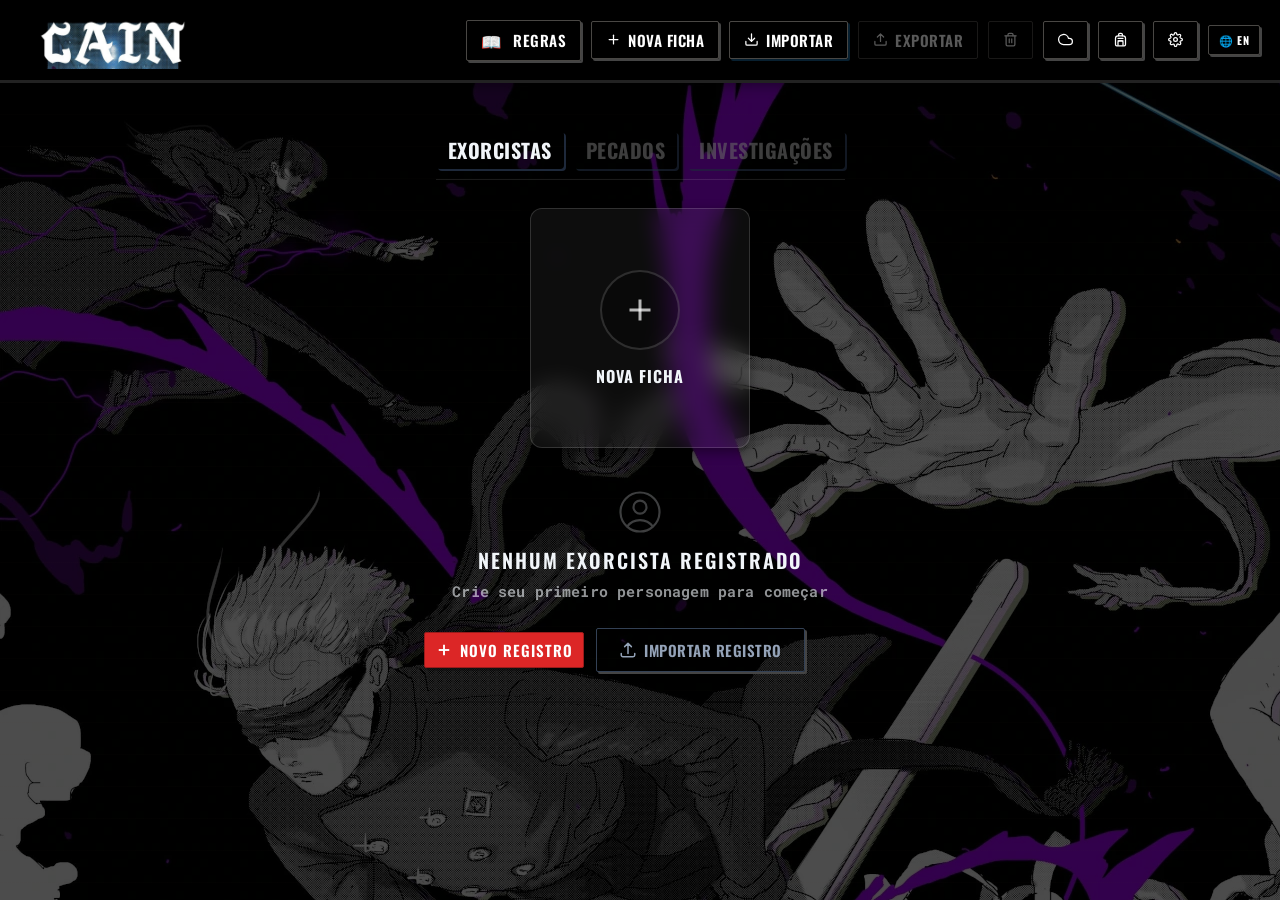
==== commit ddf27a59: "css mobile" ====
--- a/index.html
+++ b/index.html
@@ -712,277 +712,18 @@
     </section>
 
     <!-- TELA 2: FICHA DO EXORCISTA (CAIN) -->
-    <section id="sheet-screen" class="screen">
+    <section id="sheet-screen" class="screen cain-sheet">
       <div class="sheet-layout-grid">
         <div class="sheet-pages-column">
-          <div class="sheet-redesign-container cain-sheet">
-
-            <!-- COLUNA ESQUERDA: PERFIL + STRESS + PSYCHE -->
-            <div class="sheet-cain-left">
-              <!-- CARD DO PERFIL — ID CARD OFICIAL -->
-              <div class="profile-card card-glass cain-profile">
-                <!-- LINHA 1: Foto + Campos principais -->
-                <div class="portrait-wrapper">
-                  <div class="image-wrapper">
-                    <div class="polaroid-frame" id="portrait-frame" title="Clique para alterar a foto">
-                      <img id="char-portrait-img" src="./assets/CAIN.png" alt="Retrato">
-                      <div class="portrait-overlay"><span>Alterar Foto</span></div>
-                    </div>
-                    <div class="xp-header">
-                      <span class="xp-label">XP</span>
-                      <div class="xp-controls">
-                        <button id="btn-dec-xp" class="btn btn-sm">-</button>
-                        <strong id="sheet-xp-value">0</strong>
-                        <button id="btn-inc-xp" class="btn btn-sm">+</button>
-                      </div>
-                    </div>
-
-
-                    <input type="file" id="char-portrait-input" accept="image/*" style="display: none;">
-                  </div>
-
-
-                  <div class="portrait-side-fields">
-                    <!-- Nome + XID -->
-                    <div class="profile-row">
-                      <div class="profile-field">
-                        <label for="char-name" data-i18n="sheet.name">Nome</label>
-                        <input type="text" id="char-name" class="sheet-input-text" placeholder="Nome do Exorcista"
-                          data-i18n-placeholder="sheet.profile.name.placeholder">
-                      </div>
-                    </div>
-
-                    <!-- Categoria -->
-                    <div class="profile-row">
-                      <div class="profile-field cat-field">
-                        <div class="profile-field">
-                          <label for="char-xid" data-i18n="sheet.xid">XID</label>
-                          <input type="text" id="char-xid" class="sheet-input-text" placeholder="CX-0000"
-                            data-i18n-placeholder="sheet.profile.xid.placeholder">
-                        </div>
-                        <div class="profile-field" style="display: flex; flex-direction: row; align-items: center;">
-                          <span id="char-cat-label" class="cat-label">CAT 1</span>
-                          <div id="cat-selector" class="cat-selector" title="Clique para trocar a categoria">
-                            <img id="char-cat-img" src="./assets/cat1.png" alt="CAT 1" class="cat-image">
-
-                            <div class="cat-arrows">
-                              <button type="button" class="cat-arrow cat-prev">&#9650;</button>
-                              <button type="button" class="cat-arrow cat-next">&#9660;</button>
-                            </div>
-                          </div>
-                        </div>
-                      </div>
-                    </div>
-
-                    <!-- LINHA 2: Agenda + Blasfemia -->
-                    <div class="id-fields-row">
-                      <div class="profile-field">
-                        <label for="char-agenda" data-i18n="sheet.agenda">Agenda</label>
-                        <input type="text" id="char-agenda" class="sheet-input-text" placeholder="Agenda"
-                          data-i18n-placeholder="sheet.profile.agenda.placeholder">
-                      </div>
-                      <div class="profile-field">
-                        <label for="char-blasfemia" data-i18n="sheet.blasphemy">Blasfêmia</label>
-                        <input type="text" id="char-blasfemia" class="sheet-input-text" placeholder="Blasfêmia"
-                          data-i18n-placeholder="sheet.profile.blasphemy.placeholder">
-                      </div>
-                    </div>
-
-                    <!-- LINHA 3: Sexo + Cabelo -->
-                    <div class="id-fields-row">
-                      <div class="profile-field">
-                        <label for="char-sexo" data-i18n="sheet.sex">Sexo</label>
-                        <input type="text" id="char-sexo" class="sheet-input-text">
-                      </div>
-                      <div class="profile-field">
-                        <label for="char-cabelo" data-i18n="sheet.hair">Cabelo</label>
-                        <input type="text" id="char-cabelo" class="sheet-input-text">
-                      </div>
-                    </div>
-
-                    <!-- LINHA 4: Olhos + Idade -->
-                    <div class="id-fields-row">
-                      <div class="profile-field">
-                        <label for="char-olhos" data-i18n="sheet.eyes">Olhos</label>
-                        <input type="text" id="char-olhos" class="sheet-input-text">
-                      </div>
-                      <div class="profile-field">
-                        <label for="char-notas" data-i18n="sheet.age">Idade</label>
-                        <input type="text" id="char-notas" class="sheet-input-text">
-                      </div>
-                    </div>
-
-                    <!-- RODAPÉ: CID + CASTLE stamp -->
-                    <div class="id-card-footer">
-                      <div class="id-cid-field">
-                        <span class="id-cid-label">CID:</span>
-                        <input type="text" id="char-cid" class="sheet-input-text id-cid-input" placeholder="XXX"
-                          maxlength="10">
-                      </div>
-                      <div class="id-castle-stamp">
-                        <span class="castle-box">c</span>
-                        <span>CASTLE</span>
-                      </div>
-                    </div>
-                  </div>
-                </div>
-              </div>
-
-
-              <!-- CHAT DE ROLAGENS -->
-              <div class="roll-chat-section" id="roll-chat">
-                <div style="display: flex; justify-content: space-between; align-items: center; margin-bottom: 8px;">
-                  <h3 style="margin: 0; padding: 0;">Chat de Rolagens</h3>
-                  <button class="btn btn-sm btn-danger" id="btn-clear-chat" title="Limpar">Limpar</button>
-                </div>
-                <div class="roll-chat-messages cain-roll-history" id="cain-roll-history">
-                  <div class="chat-placeholder">Nenhuma rolagem.</div>
-                </div>
-              </div>
-
-            </div>
-
-            <!-- COLUNA CENTRAL: PERÍCIAS & STATUS -->
-            <div class="sheet-cain-center">
-              <div class="grid-2-col">
-                <div class="cain-skills-card card-glass">
-                  <h3 class="status-header">PERÍCIAS</h3>
-                  <div id="skills-list-sheet" class="cain-skills-container">
-                    <!-- JS renderiza as perícias aqui -->
-                  </div>
-                  <!-- BOTÃO LANÇAR DADOS -->
-                  <div style="display: flex; gap: 8px; margin-top: 16px;">
-                    <button id="btn-open-roller" class="btn" style="flex:1;" data-i18n="sheet.roll">
-                      <span style="font-size: 1.2em;">🎲</span> Lançar Dados
-                    </button>
-                  </div>
-                </div>
-
-
-                <!-- CARD STRESS & SAÚDE -->
-                <div class="card-glass cain-stress-card">
-                  <div class="stress-layout">
-                    <!-- Coluna central: Strip com linhas -->
-                    <div class="stress-tracker" id="stress-tracker-sheet">
-                      <img src="./assets/exe.webp" alt="" class="stress-tracker-bg">
-                      <!-- JS renderiza linhas de estresse -->
-                    </div>
-                    <div>
-                      <h3 class="status-header"
-                        style="display: flex; align-items: center; justify-content: space-between;">
-                        <span>ESTRESSE</span>
-                        <button id="btn-stress-settings" class="btn btn-sm"
-                          style="padding: 2px 6px; font-size: 18px; border: none; background: none; box-shadow: none; cursor: pointer; color: var(--ink-faded);"
-                          title="Definir tamanho dos botões">⚙</button>
-                      </h3>
-                      <!-- Coluna esquerda: Feridas -->
-                      <div class="stress-left-controls">
-                        <!-- Feridas -->
-                        <button id="btn-injury-dec" class="btn btn-sm stress-ctrl-btn">-</button>
-                        <div class="stress-cell-content">
-                          <div class="stress-label-group">
-                            <span class="stat-label" data-toolbox="injuries" data-i18n="sheet.injuries">Feridas</span>
-
-
-                          </div>
-                          <div style="display: flex; gap: 8px;">
-                            <div class="injury-checkbox-group" id="injury-checkbox-group">
-                              <label class="injury-x"><input type="checkbox" disabled=""><span>X</span></label>
-                              <label class="injury-x"><input type="checkbox" disabled=""><span>X</span></label>
-                              <label class="injury-x"><input type="checkbox" disabled=""><span>X</span></label>
-                            </div>
-                            <img src="./assets/caveira.webp" id="injury-death-skull" class="injury-death-skull hidden"
-                              alt="Perigo de Morte" title="Perigo de Morte (3+ ferimentos)">
-                          </div>
-                        </div>
-                        <button id="btn-injury-inc" class="btn btn-sm stress-ctrl-btn">+</button>
-
-                        <!-- Corte -->
-                        <button id="btn-stress-dec" class="btn btn-sm stress-ctrl-btn">-</button>
-                        <div class="stress-cell-content">
-                          <div class="stress-label-group">
-                            <span class="stat-label" data-i18n="sheet.cut">Corte:</span>
-                            <span id="stress-current-sheet" class="stat-value">0</span>
-                          </div>
-                        </div>
-                        <button id="btn-stress-inc" class="btn btn-sm stress-ctrl-btn">+</button>
-
-                        <!-- Pecado -->
-                        <button id="btn-sin-dec" class="btn btn-sm stress-ctrl-btn">-</button>
-                        <div class="stress-cell-content">
-                          <div class="sin-row-container" style="border-top: none; margin-top: 0; padding-top: 0;">
-                            <span class="stat-label" data-toolbox="sin" data-i18n="sheet.sin">Pecado:</span>
-                            <div class="sin-checkbox-group" id="sin-checkbox-group">
-                              <!-- JS renderiza as 10 caveiras de pecado aqui -->
-                            </div>
-                            <div class="sin-overflow-warning" id="sin-overflow-warning" style="display:none;">
-                              RISCO DE VERTER PECADO!
-                            </div>
-                          </div>
-                        </div>
-                        <button id="btn-sin-inc" class="btn btn-sm stress-ctrl-btn">+</button>
-
-                        <!-- Pulsos Psíquicos -->
-                        <button id="btn-psyche-dec" class="btn btn-sm stress-ctrl-btn">-</button>
-                        <div class="stress-cell-content">
-                          <div class="psyche-row-container" style="border-top: none; margin-top: 0; padding-top: 0;">
-                            <span class="stat-label" style="font-size: var(--font-size-md);"
-                              data-toolbox="psychic pulses" data-i18n="sheet.psyche">Pulsos Psíquicos:</span>
-                            <div class="psyche-checkbox-group" id="psyche-checkbox-group">
-                              <label class="psyche-checkbox"><input type="checkbox" id="psyche-check-1"></label>
-                              <label class="psyche-checkbox"><input type="checkbox" id="psyche-check-2"></label>
-                              <label class="psyche-checkbox"><input type="checkbox" id="psyche-check-3"></label>
-                            </div>
-                          </div>
-                        </div>
-                        <button id="btn-psyche-inc" class="btn btn-sm stress-ctrl-btn">+</button>
-
-                        <!-- Piedade -->
-                        <button id="btn-piedade-dec" class="btn btn-sm stress-ctrl-btn">-</button>
-                        <div class="stress-cell-content">
-                          <div class="piedade-row" style="margin-bottom: 0;">
-                            <span class="stat-label" data-toolbox="piety" data-i18n="sheet.piety">Piedade:</span>
-                            <div class="piedade-checkbox-group" id="piedade-checkbox-group"
-                              style="display: grid; grid-template-columns: repeat(3, 1fr); gap: 8px;">
-                              <!-- Renderizado dinamicamente -->
-                            </div>
-                          </div>
-                        </div>
-                        <button id="btn-piedade-inc" class="btn btn-sm stress-ctrl-btn">+</button>
-                      </div>
-                    </div>
-                  </div>
-                  <!-- AFLIGIMENTOS (AFFLICTIONS ROW) -->
-                  <div class="afflictions-row"
-                    style="display: flex; flex-direction: column; gap: 8px; border-top: 1px solid rgba(255, 255, 255, 0.08);">
-                    <div style="display: flex; align-items: center; gap: 8px; flex-wrap: wrap;">
-                      <span class="stat-label" data-i18n="sheet.afflictions">Aflições:</span>
-                      <div id="afflictions-list-sheet" class="afflictions-list"></div>
-                    </div>
-                    <div class="affliction-inputs-group"
-                      style="display: flex; gap: 6px; align-items: center; width: 100%;">
-                      <input type="text" id="input-affliction-name" class="sheet-input-text" placeholder="Nome da Aflição"
-                        style="flex: 2; height: 30px; font-size: var(--font-size-xs);">
-                      <input type="text" id="input-affliction-desc" class="sheet-input-text" placeholder="Descrição"
-                        style="flex: 3; height: 30px; font-size: var(--font-size-xs);">
-                      <button id="btn-add-affliction" class="btn" style="padding: 0 10px; height: 30px; font-size: 12px;"
-                        title="Adicionar Aflição">Adicionar</button>
-                    </div>
-                  </div>
-                    
-                </div>
-              </div>
-
-
-
-              
-            </div>
-
-            <!-- COLUNA DIREITA: TABS CAIN -->
-            <div class="sheet-cain-right">
+          <div class="sheet-redesign-container">
+
+            <!-- COLUNA ESQUERDA: ROLAGENS -->
+              <div class="sheet-cain-right">
               <div class="sheet-redesign-tabs-container">
                 <div class="sheet-redesign-tabs-nav card-glass">
-                  <button class="sheet-tab-btn active" data-tab="tab-cain-agenda"
+                  <button class="sheet-tab-btn active" data-tab="tab-cain-perfil"
+                    data-i18n="sheet.tab.perfil">Perfil</button>
+                  <button class="sheet-tab-btn" data-tab="tab-cain-agenda"
                     data-i18n="sheet.tab.agenda">Agenda</button>
                   <button class="sheet-tab-btn" data-tab="tab-cain-blasphemy"
                     data-i18n="sheet.tab.blasphemies">Blasfêmias</button>
@@ -993,8 +734,117 @@
                 </div>
 
                 <div class="sheet-redesign-tabs-content card-glass">
+                  <!-- Aba 0: Perfil -->
+                  <div class="sheet-tab-panel active" id="tab-cain-perfil">
+                     <div class="portrait-wrapper">
+                        <div class="image-wrapper">
+                          <div class="img-pol-header">
+                            <div class="polaroid-frame" id="portrait-frame" title="Clique para alterar a foto">
+                              <img id="char-portrait-img" src="./assets/CAIN.png" alt="Retrato">
+                              <div class="portrait-overlay"><span>Alterar Foto</span></div>
+                              <input type="file" id="char-portrait-input" accept="image/*" style="display: none;">
+                            </div>
+                          </div>
+                          
+                          <div class="xp-header">
+                            <span class="xp-label">XP</span>
+                            <div class="xp-controls">
+                              <button id="btn-dec-xp" class="btn btn-sm">-</button>
+                              <strong id="sheet-xp-value">0</strong>
+                              <button id="btn-inc-xp" class="btn btn-sm">+</button>
+                            </div>
+                          </div>
+                          
+                        </div>
+                        <div class="portrait-side-fields">
+                          <div class="grid-2">
+                            <div class="profile-row">
+                            <div class="profile-field">
+                              <label for="char-name" data-i18n="sheet.name">Nome</label>
+                              <input type="text" id="char-name" class="sheet-input-text" placeholder="Nome do Exorcista"
+                                data-i18n-placeholder="sheet.profile.name.placeholder">
+                            </div>
+                          </div>
+                          <div class="profile-row">
+                            <div class="profile-field cat-field">
+                              <div class="profile-field">
+                                <label for="char-xid" data-i18n="sheet.xid">XID</label>
+                                <input type="text" id="char-xid" class="sheet-input-text" placeholder="CX-0000"
+                                  data-i18n-placeholder="sheet.profile.xid.placeholder">
+                              </div>
+                              <div class="profile-field" style="display: flex; flex-direction: row; align-items: center;">
+                                <span id="char-cat-label" class="cat-label">CAT 1</span>
+                                <div id="cat-selector" class="cat-selector" title="Clique para trocar a categoria">
+                                  <img id="char-cat-img" src="./assets/cat1.png" alt="CAT 1" class="cat-image">
+                                  <div class="cat-arrows">
+                                    <button type="button" class="cat-arrow cat-prev">&#9650;</button>
+                                    <button type="button" class="cat-arrow cat-next">&#9660;</button>
+                                  </div>
+                                </div>
+                              </div>
+                            </div>
+                          </div>
+                          </div>
+                          <div class="id-fields-row">
+                            <div class="profile-field">
+                              <label for="char-agenda" data-i18n="sheet.agenda">Agenda</label>
+                              <input type="text" id="char-agenda" class="sheet-input-text" placeholder="Agenda"
+                                data-i18n-placeholder="sheet.profile.agenda.placeholder">
+                            </div>
+                            <div class="profile-field">
+                              <label for="char-blasfemia" data-i18n="sheet.blasphemy">Blasfêmia</label>
+                              <input type="text" id="char-blasfemia" class="sheet-input-text" placeholder="Blasfêmia"
+                                data-i18n-placeholder="sheet.profile.blasphemy.placeholder">
+                            </div>
+                          </div>
+                          <div class="grid-2-col">
+                              <div class="id-fields-row">
+                              <div class="profile-field">
+                                <label for="char-sexo" data-i18n="sheet.sex">Sexo</label>
+                                <input type="text" id="char-sexo" class="sheet-input-text">
+                              </div>
+                              <div class="profile-field">
+                                <label for="char-cabelo" data-i18n="sheet.hair">Cabelo</label>
+                                <input type="text" id="char-cabelo" class="sheet-input-text">
+                              </div>
+                            </div>
+                            <div class="id-fields-row">
+                              <div class="profile-field">
+                                <label for="char-olhos" data-i18n="sheet.eyes">Olhos</label>
+                                <input type="text" id="char-olhos" class="sheet-input-text">
+                              </div>
+                              <div class="profile-field">
+                                <label for="char-notas" data-i18n="sheet.age">Idade</label>
+                                <input type="text" id="char-notas" class="sheet-input-text">
+                              </div>
+                            </div>
+                          </div>
+
+                          <div class="id-card-footer">
+                            <div class="id-cid-field">
+                              <span class="id-cid-label">CID:</span>
+                              <input type="text" id="char-cid" class="sheet-input-text id-cid-input" placeholder="XXX"
+                                maxlength="10">
+                            </div>
+                            <div class="id-castle-stamp">
+                              <span class="castle-box">c</span>
+                              <span>CASTLE</span>
+                            </div>
+                          </div>
+                        </div>
+                      </div>
+                      <div class="roll-chat-section" id="roll-chat">
+                      <div style="display: flex; justify-content: space-between; align-items: center; margin-bottom: 8px;">
+                  <h3 style="margin: 0; padding: 0;">Chat de Rolagens</h3>
+                  <button class="btn btn-sm btn-danger" id="btn-clear-chat" title="Limpar">Limpar</button>
+                </div>
+                <div class="roll-chat-messages cain-roll-history" id="cain-roll-history">
+                  <div class="chat-placeholder">Nenhuma rolagem.</div>
+                </div>
+              </div>
+                    </div>
                   <!-- Aba 1: Agenda -->
-                  <div class="sheet-tab-panel active" id="tab-cain-agenda">
+                  <div class="sheet-tab-panel" id="tab-cain-agenda">
                     <h3 class="section-title" data-i18n="sheet.agenda">AGENDA</h3>
                     <div id="agenda-list-sheet" class="cain-agenda-list"></div>
 
@@ -1115,6 +965,145 @@
               </div>
             </div>
 
+            <!-- COLUNA CENTRAL: PERÍCIAS & STATUS -->
+            <div class="sheet-cain-center">
+              <div class="grid-2-col">
+                <div class="cain-skills-card card-glass">
+                  <h3 class="status-header">PERÍCIAS</h3>
+                  <div id="skills-list-sheet" class="cain-skills-container">
+                    <!-- JS renderiza as perícias aqui -->
+                  </div>
+                  <!-- BOTÃO LANÇAR DADOS -->
+                  <div style="display: flex; gap: 8px; margin-top: 16px;">
+                    <button id="btn-open-roller" class="btn" style="flex:1;" data-i18n="sheet.roll">
+                      <span class="btn-icon" data-icon="dice"></span> <span class="btn-text" data-i18n="sheet.roll">🎲</span>
+                    </button>
+                  </div>
+                </div>
+
+
+                <!-- CARD STRESS & SAÚDE -->
+                <div class="card-glass cain-stress-card">
+                  <div class="stress-layout">
+                    <!-- Coluna central: Strip com linhas -->
+                    <div class="stress-tracker" id="stress-tracker-sheet">
+                      <img src="./assets/exe.webp" alt="" class="stress-tracker-bg">
+                      <!-- JS renderiza linhas de estresse -->
+                    </div>
+                    <div>
+                      <h3 class="status-header"
+                        style="display: flex; align-items: center; justify-content: space-between;">
+                        <span>ESTRESSE</span>
+                        <button id="btn-stress-settings" class="btn btn-sm"
+                          style="padding: 2px 6px; font-size: 18px; border: none; background: none; box-shadow: none; cursor: pointer; color: var(--ink-faded);"
+                          title="Definir tamanho dos botões">⚙</button>
+                      </h3>
+                      <!-- Coluna esquerda: Feridas -->
+                      <div class="stress-left-controls">
+                        <!-- Feridas -->
+                        <button id="btn-injury-dec" class="btn btn-sm stress-ctrl-btn">-</button>
+                        <div class="stress-cell-content">
+                          <div class="stress-label-group">
+                            <span class="stat-label" data-toolbox="injuries" data-i18n="sheet.injuries">Feridas</span>
+
+
+                          </div>
+                          <div style="display: flex; gap: 8px;">
+                            <div class="injury-checkbox-group" id="injury-checkbox-group">
+                              <label class="injury-x"><input type="checkbox" disabled=""><span>X</span></label>
+                              <label class="injury-x"><input type="checkbox" disabled=""><span>X</span></label>
+                              <label class="injury-x"><input type="checkbox" disabled=""><span>X</span></label>
+                            </div>
+                            <img src="./assets/caveira.webp" id="injury-death-skull" class="injury-death-skull hidden"
+                              alt="Perigo de Morte" title="Perigo de Morte (3+ ferimentos)">
+                          </div>
+                        </div>
+                        <button id="btn-injury-inc" class="btn btn-sm stress-ctrl-btn">+</button>
+
+                        <!-- Corte -->
+                        <button id="btn-stress-dec" class="btn btn-sm stress-ctrl-btn">-</button>
+                        <div class="stress-cell-content">
+                          <div class="stress-label-group">
+                            <span class="stat-label" data-i18n="sheet.cut">Corte:</span>
+                            <span id="stress-current-sheet" class="stat-value">0</span>
+                          </div>
+                        </div>
+                        <button id="btn-stress-inc" class="btn btn-sm stress-ctrl-btn">+</button>
+
+                        <!-- Pecado -->
+                        <button id="btn-sin-dec" class="btn btn-sm stress-ctrl-btn">-</button>
+                        <div class="stress-cell-content">
+                          <div class="sin-row-container" style="border-top: none; margin-top: 0; padding-top: 0;">
+                            <span class="stat-label" data-toolbox="sin" data-i18n="sheet.sin">Pecado:</span>
+                            <div class="sin-checkbox-group" id="sin-checkbox-group">
+                              <!-- JS renderiza as 10 caveiras de pecado aqui -->
+                            </div>
+                            <div class="sin-overflow-warning" id="sin-overflow-warning" style="display:none;">
+                              RISCO DE VERTER PECADO!
+                            </div>
+                          </div>
+                        </div>
+                        <button id="btn-sin-inc" class="btn btn-sm stress-ctrl-btn">+</button>
+
+                        <!-- Pulsos Psíquicos -->
+                        <button id="btn-psyche-dec" class="btn btn-sm stress-ctrl-btn">-</button>
+                        <div class="stress-cell-content">
+                          <div class="psyche-row-container" style="border-top: none; margin-top: 0; padding-top: 0;">
+                            <span class="stat-label" style="font-size: var(--font-size-md);"
+                              data-toolbox="psychic pulses" data-i18n="sheet.psyche">Pulsos Psíquicos:</span>
+                            <div class="psyche-checkbox-group" id="psyche-checkbox-group">
+                              <label class="psyche-checkbox"><input type="checkbox" id="psyche-check-1"></label>
+                              <label class="psyche-checkbox"><input type="checkbox" id="psyche-check-2"></label>
+                              <label class="psyche-checkbox"><input type="checkbox" id="psyche-check-3"></label>
+                            </div>
+                          </div>
+                        </div>
+                        <button id="btn-psyche-inc" class="btn btn-sm stress-ctrl-btn">+</button>
+
+                        <!-- Piedade -->
+                        <button id="btn-piedade-dec" class="btn btn-sm stress-ctrl-btn">-</button>
+                        <div class="stress-cell-content">
+                          <div class="piedade-row" style="margin-bottom: 0;">
+                            <span class="stat-label" data-toolbox="piety" data-i18n="sheet.piety">Piedade:</span>
+                            <div class="piedade-checkbox-group" id="piedade-checkbox-group"
+                              style="display: grid; grid-template-columns: repeat(3, 1fr); gap: 8px;">
+                              <!-- Renderizado dinamicamente -->
+                            </div>
+                          </div>
+                        </div>
+                        <button id="btn-piedade-inc" class="btn btn-sm stress-ctrl-btn">+</button>
+                      </div>
+                    </div>
+                  </div>
+                  <!-- AFLIGIMENTOS (AFFLICTIONS ROW) -->
+                  <div class="afflictions-row"
+                    style="display: flex; flex-direction: column; gap: 8px; border-top: 1px solid rgba(255, 255, 255, 0.08);">
+                    <div style="display: flex; align-items: center; gap: 8px; flex-wrap: wrap;">
+                      <span class="stat-label" data-i18n="sheet.afflictions">Aflições:</span>
+                      <div id="afflictions-list-sheet" class="afflictions-list"></div>
+                    </div>
+                    <div class="affliction-inputs-group"
+                      style="display: flex; gap: 6px; align-items: center; width: 100%;">
+                      <input type="text" id="input-affliction-name" class="sheet-input-text" placeholder="Nome da Aflição"
+                        style="flex: 2; height: 30px; font-size: var(--font-size-xs);">
+                      <input type="text" id="input-affliction-desc" class="sheet-input-text" placeholder="Descrição"
+                        style="flex: 3; height: 30px; font-size: var(--font-size-xs);">
+                      <button id="btn-add-affliction" class="btn" style="padding: 0 10px; height: 30px; font-size: 12px;"
+                        title="Adicionar Aflição">Adicionar</button>
+                    </div>
+                  </div>
+                    
+                </div>
+              </div>
+
+
+
+              
+            </div>
+
+            <!-- COLUNA DIREITA: TABS CAIN -->
+            
+
           </div> <!-- Fim .sheet-redesign-container -->
         </div> <!-- Fim .sheet-pages-column -->
       </div> <!-- Fim .sheet-layout-grid -->
--- a/css/landing.css
+++ b/css/landing.css
@@ -4,12 +4,11 @@
    ========================================================== */
 
 #landing-screen {
-  position: relative;
   width: 100%;
   height: 100%;
   display: flex;
   align-items: center;
-  justify-content: center;
+  justify-content: flex-start;
   overflow: hidden;
   background-image: url('../assets/fundo.webp');
   /* Dark theme overrides for landing only */
--- a/css/toolbox.css
+++ b/css/toolbox.css
@@ -3,15 +3,13 @@
    ============================================================ */
 
 .sheet-toolbox {
+  background-color: var(--bg-main);
   position: fixed;
   top: 0;
   right: 0;
   height: 100%;
-  width: 500px;
-  backdrop-filter: blur(12px);
-  -webkit-backdrop-filter: blur(12px);
+  width: 600px;
   border-left: 2px solid var(--border-color-dark);
-  box-shadow: -8px 0 30px rgba(0, 0, 0, 0.85);
   z-index: 2000;
   display: flex;
   flex-direction: column;
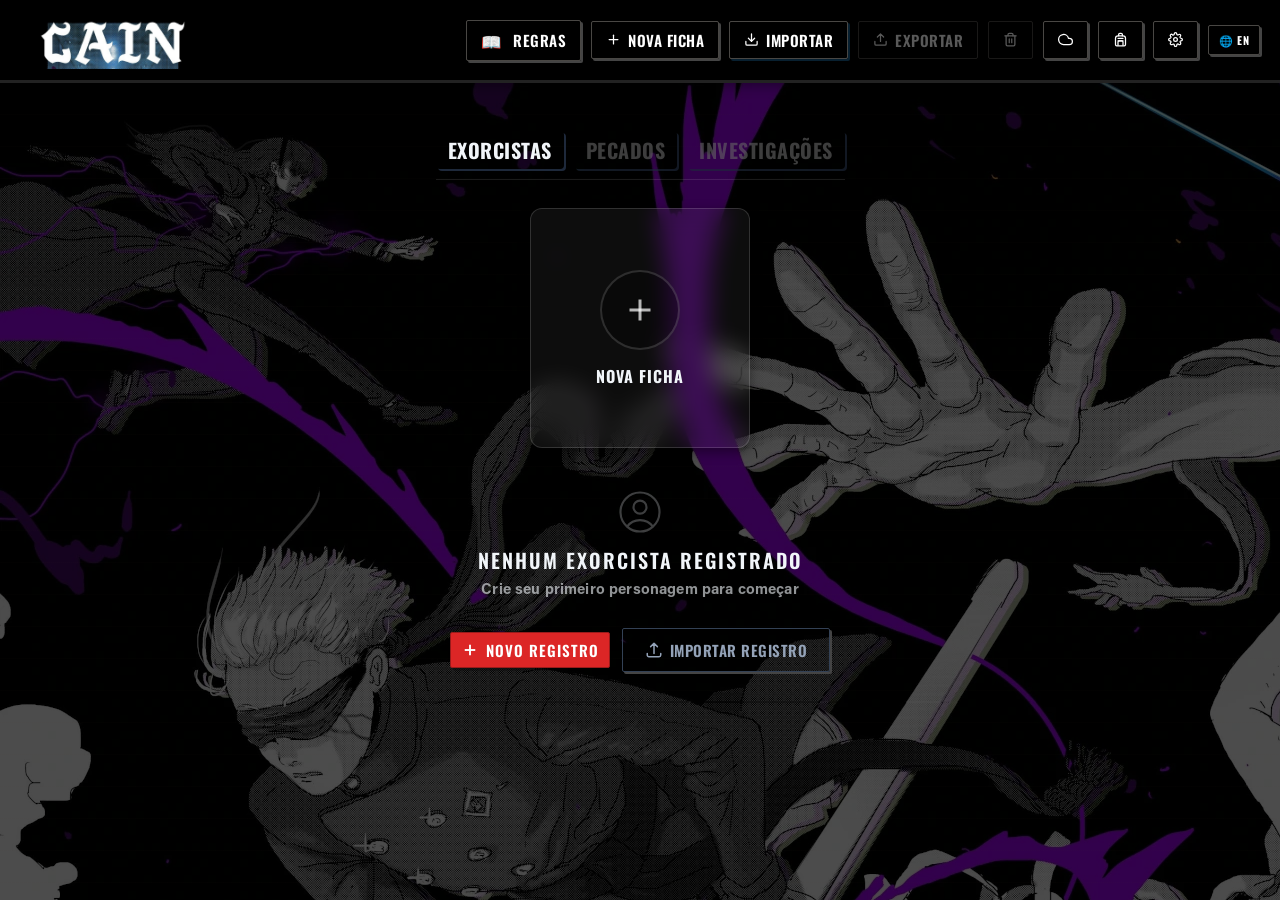
==== commit 780da5c0: "muita coisa" ====
--- a/index.html
+++ b/index.html
@@ -35,6 +35,55 @@
       </button>
     </div>
 
+    <!-- Mini Player (embutido no header) -->
+    <div id="mini-player" class="mini-player hidden" style="position:static; width:auto; flex:1; min-width:0; max-width:400px; border-radius:var(--radius-sm); box-shadow:none; background:rgba(10,8,6,0.6); border-color:rgba(255,255,255,0.08);">
+      <div class="player-progress-bar" id="player-progress">
+        <div class="player-progress-fill" id="player-progress-fill"></div>
+      </div>
+      <div class="player-body" style="padding:6px 10px;">
+        <div class="player-track-art" id="player-track-art">
+          <svg viewBox="0 0 24 24" fill="currentColor"><path d="M12 3v10.55A4 4 0 1014 17V7h4V3h-6z"/></svg>
+        </div>
+        <div class="player-info-group">
+          <div class="player-track-info" id="player-track-info">
+            <div class="player-track-name" id="player-track-name">Sem faixa</div>
+            <div class="player-track-sub" id="player-track-sub"></div>
+          </div>
+          <div class="player-row2">
+            <span class="player-time" id="player-time-current">0:00</span>
+            <span class="player-time-sep">·</span>
+            <span class="player-time" id="player-time-total">0:00</span>
+          </div>
+        </div>
+        <div class="player-actions">
+          <button class="player-btn player-btn-shuffle" id="player-btn-shuffle" title="Aleatório">
+            <svg id="player-shuffle-icon" viewBox="0 0 24 24" fill="currentColor"><path d="M10.59 9.17L5.41 4 4 5.41l5.17 5.17 1.42-1.41zM14.5 4l2.04 2.04L4 18.59 5.41 20 17.96 7.46 20 9.5V4h-5.5zm.33 9.41l-1.41 1.41 3.13 3.13L14.5 20H20v-5.5l-2.04 2.04-3.13-3.13z"/></svg>
+          </button>
+          <button class="player-btn" id="player-btn-prev" title="Anterior">
+            <svg viewBox="0 0 24 24" fill="currentColor"><path d="M6 6h2v12H6zm3.5 6l8.5 6V6z"/></svg>
+          </button>
+          <button class="player-btn player-btn-play" id="player-btn-play" title="Play/Pause">
+            <svg id="player-play-icon" viewBox="0 0 24 24" fill="currentColor"><path d="M8 5v14l11-7z"/></svg>
+          </button>
+          <button class="player-btn" id="player-btn-next" title="Próxima">
+            <svg viewBox="0 0 24 24" fill="currentColor"><path d="M6 18l8.5-6L6 6v12zM16 6v12h2V6h-2z"/></svg>
+          </button>
+          <button class="player-btn player-btn-repeat" id="player-btn-repeat" title="Repetir">
+            <svg id="player-repeat-icon" viewBox="0 0 24 24" fill="currentColor"><path d="M7 7h10v3l4-4-4-4v3H5v6h2V7zm10 10H7v-3l-4 4 4 4v-3h12v-6h-2v4z"/></svg>
+          </button>
+          <div class="player-volume-wrap">
+            <button class="player-btn" id="player-btn-volume" title="Mudo">
+              <svg id="player-volume-icon" viewBox="0 0 24 24" fill="currentColor" width="16" height="16"><path d="M3 9v6h4l5 5V4L7 9H3zm13.5 3A4.5 4.5 0 0014 7.97v8.05c1.48-.73 2.5-2.25 2.5-4.02z"/></svg>
+            </button>
+            <input type="range" class="player-volume-slider" id="player-volume-slider" min="0" max="1" step="0.01" value="0.8">
+          </div>
+          <button class="player-btn player-btn-expand" id="player-btn-expand" title="Expandir playlist">
+            <svg viewBox="0 0 24 24" fill="currentColor"><path d="M4 6h16v2H4zm0 5h16v2H4zm0 5h16v2H4z"/></svg>
+          </button>
+        </div>
+      </div>
+    </div>
+
     <button id="btn-mobile-menu" type="button" class="btn-mobile-menu" title="Abrir Menu">
       <span class="menu-bar"></span>
       <span class="menu-bar"></span>
@@ -72,11 +121,6 @@
         title="Exportar Ficha JSON" disabled>
         <span class="btn-icon" data-icon="export"></span> <span class="btn-text"
           data-i18n="header.export">Exportar</span>
-      </button>
-      <button id="btn-open-tarot-again" class="btn hide-on-desktop" data-i18n-title="header.tarot.title"
-        title="Refazer Leitura (Tarot)">
-        <span class="btn-icon" data-icon="ouros"></span> <span class="btn-text" data-i18n="header.tarot">Refazer
-          Tarot</span>
       </button>
       <button id="btn-delete-char" class="btn btn-danger" data-i18n-title="header.delete.title"
         title="Apagar Personagem" disabled>
@@ -249,312 +293,6 @@
         </div>
       </div>
     </section>
-
-    <!-- TELA DE MESA - Jogo Multiplayer -->
-    <section id="table-screen" class="screen hidden">
-      <div id="table-toolbar">
-        <span class="table-title">Mesa de Jogo</span>
-        <span class="room-code-badge" id="table-room-code-badge"></span>
-        <span id="table-host-badge"></span>
-        <button id="btn-open-roller-table" class="btn btn-sm table-roller-btn" title="Abrir Rolador de Dados">
-          <span style="font-size:1.1em;">🎲</span> Lançar Dados
-        </button>
-        <button id="btn-table-conflito" class="btn btn-sm table-conflito-btn hidden"
-          title="Ativar / Gerenciar Conflito">
-          ⚔️ Conflito
-        </button>
-        <button id="btn-table-cenas" class="btn btn-sm table-cenas-btn hidden" title="Gerenciar Cenas de Fundo">
-          🖼️ Cenas
-        </button>
-        <button class="btn btn-sm" id="btn-leave-table"
-          style="border-color:var(--color-rust); color:var(--color-rust-glow);">Sair da Mesa</button>
-      </div>
-
-      <!-- Painel de Conflito Ativo (banner abaixo da toolbar, só visível quando há conflito ativo) -->
-      <div id="table-conflito-banner" class="hidden">
-        <span id="table-conflito-banner-nome">Conflito</span>
-        <span id="table-conflito-banner-tipo" class="conflito-banner-tipo"></span>
-        <div class="conflito-banner-dice-row" id="table-conflito-dice-row">
-          <span class="conflito-dice-group">
-            <button class="btn-conf-tb-dec" data-sides="6">−</button>
-            <span class="conflito-dice-label">d6</span>
-            <input type="number" id="tb-conflito-d6" class="conflito-dice-input" min="0" max="20" value="1">
-            <button class="btn-conf-tb-inc" data-sides="6">+</button>
-          </span>
-          <span class="conflito-dice-group">
-            <button class="btn-conf-tb-dec" data-sides="10">−</button>
-            <span class="conflito-dice-label">d10</span>
-            <input type="number" id="tb-conflito-d10" class="conflito-dice-input" min="0" max="20" value="0">
-            <button class="btn-conf-tb-inc" data-sides="10">+</button>
-          </span>
-          <span class="conflito-dice-group">
-            <button class="btn-conf-tb-dec" data-sides="12">−</button>
-            <span class="conflito-dice-label">d12</span>
-            <input type="number" id="tb-conflito-d12" class="conflito-dice-input" min="0" max="20" value="0">
-            <button class="btn-conf-tb-inc" data-sides="12">+</button>
-          </span>
-          <button id="btn-tb-roll-conflito" class="btn btn-sm table-conflito-roll-btn" title="Rolar dados do conflito">
-            🎲 Rolar Conflito
-          </button>
-          <button id="btn-tb-ativacoes" class="btn btn-sm" title="Ativações do conflito" style="font-size:10px;">📋
-            Ativações</button>
-          <button id="btn-tb-end-conflito" class="btn btn-sm" title="Encerrar conflito ativo"
-            style="border-color:var(--color-rust);color:var(--color-rust-glow);font-size:10px;">✕</button>
-        </div>
-      </div>
-
-      <!-- Modal: Selecionar Ficha de Conflito -->
-      <div id="modal-table-conflito" class="ficha-picker-overlay hidden">
-        <div class="ficha-picker-box conflito-picker-box">
-          <div class="ficha-picker-header">
-            <span>⚔️ Selecionar Conflito</span>
-            <button id="btn-close-table-conflito-modal" class="btn btn-sm">✕</button>
-          </div>
-          <div class="ficha-picker-search-row">
-            <input type="text" id="conflito-picker-search" placeholder="Buscar conflito..." autocomplete="off">
-          </div>
-          <div id="conflito-picker-list" class="ficha-picker-list"></div>
-        </div>
-      </div>
-
-      <!-- Modal: Ativações do Conflito (card-glass overlay na mesa) -->
-      <div id="modal-mesa-ativacoes" class="mesa-ativacoes-overlay hidden">
-        <div class="card-glass mesa-ativacoes-panel">
-
-          <!-- Cabeçalho -->
-          <div class="mesa-ativacoes-header">
-            <div class="mesa-ativacoes-title-row">
-              <span class="mesa-ativacoes-title">⚔️ <span id="mesa-ativacoes-conflito-nome">Conflito</span></span>
-              <div id="mesa-ativacoes-last-roll" class="conflito-last-roll-counter" style="display:none;"></div>
-            </div>
-            <button id="btn-close-mesa-ativacoes" class="btn btn-sm" title="Fechar painel">✕</button>
-          </div>
-
-          <!-- Corpo com scroll -->
-          <div class="mesa-ativacoes-body">
-
-            <!-- Lista de Ativações do Conflito -->
-            <div class="mesa-ativacoes-section">
-              <div class="mesa-ativacoes-section-header">
-                <span class="mesa-section-label">Ativações</span>
-                <button id="btn-mesa-nova-ativacao-toggle" class="btn btn-sm" title="Nova ativação"
-                  style="font-size:10px;padding:2px 8px;">+ Nova</button>
-              </div>
-
-              <!-- Mini formulário de nova ativação (colapsável) -->
-              <div id="mesa-nova-ativacao-form" class="mesa-nova-ativacao-form hidden">
-                <div class="mesa-form-group">
-                  <label class="ws-label">Gatilho</label>
-                  <div class="mesa-gatilho-builder">
-                    <div class="mesa-gatilho-preview-row">
-                      <span id="mesa-gatilho-preview" class="mesa-gatilho-preview">Clique em +/− abaixo</span>
-                      <button type="button" id="btn-mesa-gatilho-clear" class="btn-mesa-clear">✕</button>
-                    </div>
-                    <div class="mesa-gatilho-dice-row">
-                      <div class="mesa-gatilho-dice-group">
-                        <img src="assets/d6/6(D6).webp" alt="S" class="mesa-dice-img">
-                        <div class="mesa-dice-btns">
-                          <button type="button" class="btn-mesa-gatilho-qty" data-type="S" data-dir="dec">−</button>
-                          <span id="mesa-gatilho-count-s" class="mesa-gatilho-count">0</span>
-                          <button type="button" class="btn-mesa-gatilho-qty" data-type="S" data-dir="inc">+</button>
-                        </div>
-                      </div>
-                      <div class="mesa-gatilho-dice-group">
-                        <img src="assets/d6/ad.webp" alt="A" class="mesa-dice-img">
-                        <div class="mesa-dice-btns">
-                          <button type="button" class="btn-mesa-gatilho-qty" data-type="A" data-dir="dec">−</button>
-                          <span id="mesa-gatilho-count-a" class="mesa-gatilho-count">0</span>
-                          <button type="button" class="btn-mesa-gatilho-qty" data-type="A" data-dir="inc">+</button>
-                        </div>
-                      </div>
-                      <div class="mesa-gatilho-dice-group">
-                        <img src="assets/d6/3-4(D6).webp" alt="P" class="mesa-dice-img">
-                        <div class="mesa-dice-btns">
-                          <button type="button" class="btn-mesa-gatilho-qty" data-type="P" data-dir="dec">−</button>
-                          <span id="mesa-gatilho-count-p" class="mesa-gatilho-count">0</span>
-                          <button type="button" class="btn-mesa-gatilho-qty" data-type="P" data-dir="inc">+</button>
-                        </div>
-                      </div>
-                    </div>
-                  </div>
-                </div>
-                <div class="mesa-form-group">
-                  <input type="text" id="mesa-nova-ativacao-titulo" placeholder="Título / Nome da Ação"
-                    class="mesa-form-input">
-                </div>
-                <div class="mesa-form-group">
-                  <textarea id="mesa-nova-ativacao-efeito" placeholder="Efeito / Descrição..."
-                    class="mesa-form-textarea" rows="2"></textarea>
-                </div>
-                <div class="mesa-form-actions">
-                  <button id="btn-mesa-cancel-ativacao" class="btn btn-sm btn-secondary">Cancelar</button>
-                  <button id="btn-mesa-confirm-ativacao" class="btn btn-sm btn-primary">Adicionar</button>
-                </div>
-              </div>
-
-              <div id="mesa-ativacoes-list" class="mesa-ativacoes-list"></div>
-            </div>
-
-            <!-- Ameaças Ativas -->
-            <div class="mesa-ativacoes-section" id="mesa-ameacas-section">
-              <div class="mesa-ativacoes-section-header">
-                <span class="mesa-section-label">Ameaças</span>
-              </div>
-              <div id="mesa-ameacas-list" class="mesa-ameacas-list"></div>
-            </div>
-
-          </div><!-- /body -->
-
-          <!-- Rodapé: botão rolar conflito -->
-          <div class="mesa-ativacoes-footer">
-            <button id="btn-mesa-ativacoes-roll" class="btn btn-sm table-conflito-roll-btn" style="width:100%;">
-              🎲 Rolar Conflito
-            </button>
-          </div>
-
-        </div>
-      </div>
-
-      <div id="table-main-area">
-
-        <!-- Coluna esquerda: Jogadores -->
-        <div id="table-player-panel">
-          <div id="table-player-panel-header">
-            <span>Jogadores</span>
-            <button id="btn-add-ficha" class="btn btn-sm hidden" title="Adicionar ficha extra">
-              <svg xmlns="http://www.w3.org/2000/svg" viewBox="0 0 24 24" fill="currentColor" width="12" height="12">
-                <path d="M19 13h-6v6h-2v-6H5v-2h6V5h2v6h6v2z" />
-              </svg>
-              Ficha
-            </button>
-          </div>
-          <div id="table-player-list"></div>
-          <!-- fichas extras do mestre ficam aqui -->
-          <div id="table-extra-fichas"></div>
-        </div>
-
-        <!-- Centro: Mapa -->
-        <div id="table-map-panel">
-          <div id="table-map-viewport">
-            <img id="table-map-image" src="" alt="Mapa" style="display:none;">
-          </div>
-          <div id="table-map-placeholder">Aguardando mapa do Mestre...</div>
-          <div id="table-map-controls" class="hidden">
-            <button id="btn-zoom-out" class="btn btn-sm" title="Menos zoom">−</button>
-            <span id="zoom-level-display">100%</span>
-            <button id="btn-zoom-in" class="btn btn-sm" title="Mais zoom">+</button>
-            <button id="btn-zoom-reset" class="btn btn-sm" title="Resetar zoom">⟲</button>
-            <label for="btn-table-map-upload">Alterar Mapa</label>
-            <input type="file" id="btn-table-map-upload" accept="image/*" style="display:none">
-          </div>
-          <div id="table-cena-display" class="hidden">
-            <img id="table-cena-image" src="" alt="Cena">
-          </div>
-          <div id="table-cena-controls" class="hidden">
-            <button id="btn-back-to-map" class="btn btn-sm">Voltar ao Mapa</button>
-            <div id="table-cena-zoom">
-              <button id="btn-cena-zoom-out" class="btn btn-sm" title="Menos zoom">−</button>
-              <span id="cena-zoom-level-display">100%</span>
-              <button id="btn-cena-zoom-in" class="btn btn-sm" title="Mais zoom">+</button>
-              <button id="btn-cena-zoom-reset" class="btn btn-sm" title="Resetar zoom">⟲</button>
-            </div>
-          </div>
-        </div>
-
-        <!-- Coluna direita: Rolagens -->
-        <div id="table-roll-panel">
-          <div id="table-roll-feed-container">
-            <div id="table-roll-feed-header">
-              <span>Rolagens: </span>
-              <span id="table-roll-count">0</span>
-              <button id="btn-clear-roll-feed" class="btn btn-sm"
-                style="margin-left:auto;font-size:9px;padding:2px 6px;" title="Limpar rolagens">Limpar</button>
-            </div>
-            <div id="table-roll-feed"></div>
-          </div>
-        </div>
-
-        <!-- Painel de Chat (overlay sobre o mapa, à direita do roll-panel) -->
-        <div id="table-chat-panel" class="collapsed">
-          <!-- Botão de toggle -->
-          <button id="btn-toggle-chat" title="Chat" aria-label="Abrir / Fechar Chat">
-            <svg xmlns="http://www.w3.org/2000/svg" viewBox="0 0 24 24" fill="currentColor" width="16" height="16">
-              <path
-                d="M20 2H4a2 2 0 00-2 2v13a2 2 0 002 2h3l3 3 3-3h5a2 2 0 002-2V4a2 2 0 00-2-2zm-9 10H7v-2h4v2zm6 0h-4v-2h4v2zm0-4H7V6h10v2z" />
-            </svg>
-            <span id="chat-toggle-label">Chat</span>
-            <span id="chat-unread-badge" class="chat-unread-badge hidden">0</span>
-          </button>
-
-          <!-- Corpo do chat (visível quando expandido) -->
-          <div id="table-chat-body">
-            <div id="table-chat-header">
-              <span>💬 Chat da Mesa</span>
-              <button id="btn-close-chat" class="btn btn-sm" title="Fechar">✕</button>
-            </div>
-
-            <!-- Área de mensagens -->
-            <div id="table-chat-messages"></div>
-
-            <!-- Preview de imagem -->
-            <div id="table-chat-img-preview" class="hidden">
-              <img id="table-chat-img-preview-img" src="" alt="preview">
-              <button id="btn-cancel-chat-img" title="Cancelar imagem">✕</button>
-            </div>
-
-            <!-- Input bar -->
-            <div id="table-chat-input-bar">
-              <label for="table-chat-img-input" id="btn-chat-img-attach" title="Anexar imagem">
-                <svg xmlns="http://www.w3.org/2000/svg" viewBox="0 0 24 24" fill="currentColor" width="16" height="16">
-                  <path
-                    d="M21 19V5a2 2 0 00-2-2H5a2 2 0 00-2 2v14a2 2 0 002 2h14a2 2 0 002-2zM8.5 13.5l2.5 3 3.5-4.5 4.5 6H5l3.5-4.5z" />
-                </svg>
-              </label>
-              <input type="file" id="table-chat-img-input" accept="image/*" style="display:none">
-              <textarea id="table-chat-text-input" placeholder="Mensagem... (Enter para enviar)" rows="1"></textarea>
-              <button id="btn-send-chat-msg" title="Enviar">
-                <svg xmlns="http://www.w3.org/2000/svg" viewBox="0 0 24 24" fill="currentColor" width="16" height="16">
-                  <path d="M2.01 21L23 12 2.01 3 2 10l15 2-15 2z" />
-                </svg>
-              </button>
-            </div>
-          </div>
-        </div>
-
-      </div>
-
-      <!-- Modal: Adicionar Ficha Extra (só Mestre) -->
-      <div id="modal-add-ficha" class="ficha-picker-overlay hidden">
-        <div class="ficha-picker-box">
-          <div class="ficha-picker-header">
-            <span>📋 Adicionar Ficha ao Painel</span>
-            <button id="btn-close-add-ficha" class="btn btn-sm">✕</button>
-          </div>
-          <div class="ficha-picker-search-row">
-            <input type="text" id="ficha-picker-search" placeholder="Buscar ficha..." autocomplete="off">
-          </div>
-          <div id="ficha-picker-list" class="ficha-picker-list"></div>
-        </div>
-      </div>
-
-      <!-- Modal: Gerenciar Cenas -->
-      <div id="modal-cenas" class="ficha-picker-overlay hidden">
-        <div class="ficha-picker-box">
-          <div class="ficha-picker-header">
-            <span>🎨 Gerenciar Cenas</span>
-            <button id="btn-close-cenas-modal" class="btn btn-sm">✕</button>
-          </div>
-          <div class="ficha-picker-search-row" style="display:flex;gap:8px;">
-            <label for="btn-cenas-upload" class="btn btn-sm" style="cursor:pointer;flex:1;text-align:center;">+ Upload
-              de Imagem</label>
-            <input type="file" id="btn-cenas-upload" accept="image/*" style="display:none">
-          </div>
-          <div id="cenas-gallery-list" class="ficha-picker-list"></div>
-        </div>
-      </div>
-
-    </section>
-
 
     <!-- TELA 1: ASSISTENTE DE CRIAÇÃO (WIZARD) - CAIN -->
     <section id="wizard-screen" class="screen card-glass hidden">
@@ -630,14 +368,7 @@
               <label for="wiz-cid">CID:</label>
               <input type="text" id="wiz-cid" placeholder="Ex: CX-0000">
             </div>
-            <div class="form-group">
-              <label for="wiz-agenda">Agenda:</label>
-              <input type="text" id="wiz-agenda" placeholder="Agenda">
-            </div>
-            <div class="form-group">
-              <label for="wiz-blasfemia">Blasfêmia:</label>
-              <input type="text" id="wiz-blasfemia" placeholder="Blasfêmia">
-            </div>
+
             <div style="display:grid; grid-template-columns: repeat(4, 1fr); gap:12px; grid-column: span 2;">
               <div class="form-group">
                 <label for="wiz-sexo">Sexo:</label>
@@ -731,6 +462,7 @@
                     Pecado</button>
                   <button class="sheet-tab-btn" data-tab="tab-cain-equip" data-i18n="sheet.tab.equip">Equip.</button>
                   <button class="sheet-tab-btn" data-tab="tab-cain-notes" data-i18n="sheet.tab.notes">Notas</button>
+                  <button class="sheet-tab-btn" data-tab="tab-cain-virtudes" data-i18n="sheet.tab.virtudes">Virtudes</button>
                 </div>
 
                 <div class="sheet-redesign-tabs-content card-glass">
@@ -814,8 +546,8 @@
                                 <input type="text" id="char-olhos" class="sheet-input-text">
                               </div>
                               <div class="profile-field">
-                                <label for="char-notas" data-i18n="sheet.age">Idade</label>
-                                <input type="text" id="char-notas" class="sheet-input-text">
+                                <label for="char-idade" data-i18n="sheet.age">Idade</label>
+                                <input type="text" id="char-idade" class="sheet-input-text">
                               </div>
                             </div>
                           </div>
@@ -957,9 +689,33 @@
                   <!-- Aba 6: Anotações -->
                   <div class="sheet-tab-panel" id="tab-cain-notes">
                     <h3 class="section-title" data-i18n="sheet.notes">ANOTAÇÕES</h3>
-                    <textarea id="char-notes" class="notes-textarea"
-                      placeholder="Anotações de missão, contatos, segredos..."
-                      style="height: 90%; width: 100%; background-color:#00000088"></textarea>
+                    <div class="notes-container">
+                      <div class="notes-block">
+                        <h4 class="notes-title" data-i18n="sheet.notes.mission">MISSÃO</h4>
+                        <p class="notes-desc" data-i18n="sheet.notes.mission.desc">Objetivos, pistas e informações da missão atual.</p>
+                        <textarea id="char-notes-mission" class="notes-textarea" placeholder="Detalhes da missão..."></textarea>
+                      </div>
+                      <div class="notes-block">
+                        <h4 class="notes-title" data-i18n="sheet.notes.contacts">CONTATOS</h4>
+                        <p class="notes-desc" data-i18n="sheet.notes.contacts.desc">Aliados, informantes e pessoas de confiança.</p>
+                        <textarea id="char-notes-contacts" class="notes-textarea" placeholder="Contatos e aliados..."></textarea>
+                      </div>
+                      <div class="notes-block">
+                        <h4 class="notes-title" data-i18n="sheet.notes.secrets">SEGREDOS</h4>
+                        <p class="notes-desc" data-i18n="sheet.notes.secrets.desc">Informações confidenciais e descobertas importantes.</p>
+                        <textarea id="char-notes-secrets" class="notes-textarea" placeholder="Segredos e descobertas..."></textarea>
+                      </div>
+                      <div class="notes-block">
+                        <h4 class="notes-title" data-i18n="sheet.notes.journal">DIÁRIO</h4>
+                        <p class="notes-desc" data-i18n="sheet.notes.journal.desc">Relatos pessoais, reflexões e observações.</p>
+                        <textarea id="char-notes-journal" class="notes-textarea" placeholder="Relatos pessoais..."></textarea>
+                      </div>
+                    </div>
+                  </div>
+
+                  <!-- Aba 7: Virtudes -->
+                  <div class="sheet-tab-panel" id="tab-cain-virtudes">
+                    <div id="virtudes-container" class="cain-virtudes-container"></div>
                   </div>
                 </div>
               </div>
@@ -1162,10 +918,10 @@
                 <textarea id="missao-hook" class="missao-form-input" style="height: 70px; resize: vertical;" placeholder="O Incidente Incitante..."></textarea>
               </div>
 
-              <div style="display:flex; justify-content:space-between; align-items:center; margin-bottom:16px;">
+              <div style="display:grid; grid-template-columns: 1fr;">
                 <div class="missao-form-group">
                   <label>Pecado Associado</label>
-                  <select id="missao-sin-id" class="missao-form-input">
+                  <select id="missao-sin-id" class="missao-form-input" style="width: 40%;">
                     <option value="">Nenhum</option>
                   </select>
                 </div>
@@ -1209,7 +965,7 @@
           <!-- COLUNA 2: BANCO DE PISTAS (NÓS) -->
           <div class="flex-col gap-16">
             <div class="missao-card-padding">
-              <div style="display:flex; justify-content:space-between; align-items:center; gap:8px; margin-bottom:16px; flex-wrap:wrap;">
+              <div style="display:flex; justify-content:space-between; align-items:center; gap:8px; margin-bottom:10px; flex-wrap:wrap;">
                 <h3 class="ws-section-title" style="margin:0;">Banco de Pistas</h3>
                 <div style="display:flex; gap:6px; align-items:center;">
                   <select id="new-node-type" class="missao-form-input" style="width:auto; padding:5px 8px; font-size:var(--font-size-xs);">
--- a/styles.css
+++ b/styles.css
@@ -6,6 +6,5 @@
 @import url('css/components.css');
 @import url('css/dice.css');
 @import url('css/modals.css');
-@import url('css/conflito.css');
 @import url('css/responsive.css');
 @import url('css/player.css');
--- a/css/world-sheets.css
+++ b/css/world-sheets.css
@@ -4,7 +4,5 @@
    ========================================================== */
 
 @import "world-sheets-common.css";
-@import "refugio.css";
-@import "conflito.css";
 @import "pecado.css";
 @import "missao.css";
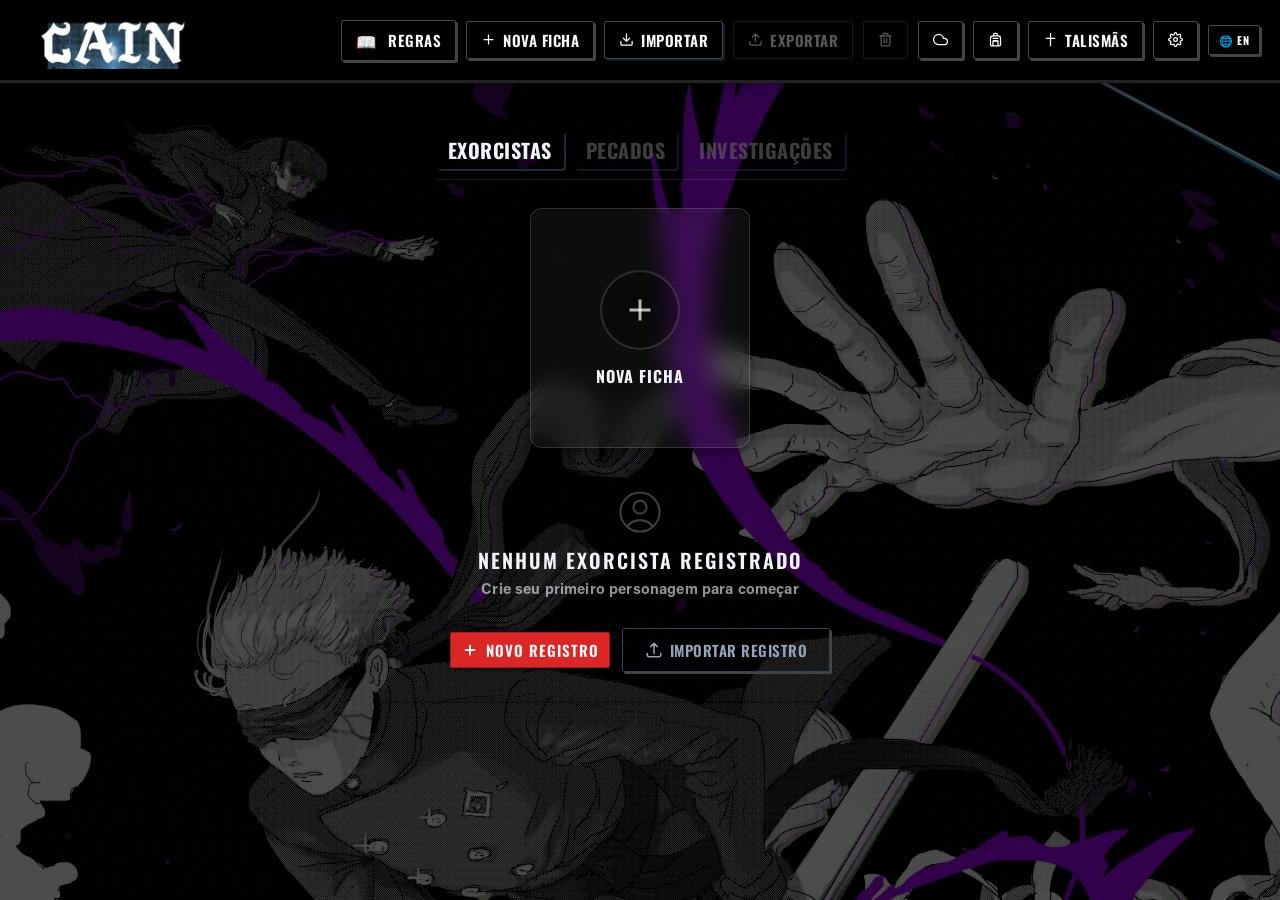
==== commit db928aa7: "v1.4" ====
--- a/index.html
+++ b/index.html
@@ -134,6 +134,9 @@
       </button>
       <button id="btn-manage-items" class="btn" data-i18n-title="header.items.title" title="Gerenciar Itens">
         <span class="btn-icon" data-icon="backpack"></span>
+      </button>
+      <button id="btn-talisman-board" class="btn" data-i18n-title="header.talisman.title" title="Painel de Talismãs">
+        <span class="btn-icon" data-icon="talisman"></span> <span class="btn-text" data-i18n="header.talisman">Talismãs</span>
       </button>
       <button id="btn-settings" class="btn" data-i18n-title="header.settings.title" title="Configurações">
         <span class="btn-icon" data-icon="settings"></span>
@@ -690,25 +693,69 @@
                   <div class="sheet-tab-panel" id="tab-cain-notes">
                     <h3 class="section-title" data-i18n="sheet.notes">ANOTAÇÕES</h3>
                     <div class="notes-container">
-                      <div class="notes-block">
-                        <h4 class="notes-title" data-i18n="sheet.notes.mission">MISSÃO</h4>
-                        <p class="notes-desc" data-i18n="sheet.notes.mission.desc">Objetivos, pistas e informações da missão atual.</p>
-                        <textarea id="char-notes-mission" class="notes-textarea" placeholder="Detalhes da missão..."></textarea>
-                      </div>
-                      <div class="notes-block">
-                        <h4 class="notes-title" data-i18n="sheet.notes.contacts">CONTATOS</h4>
-                        <p class="notes-desc" data-i18n="sheet.notes.contacts.desc">Aliados, informantes e pessoas de confiança.</p>
-                        <textarea id="char-notes-contacts" class="notes-textarea" placeholder="Contatos e aliados..."></textarea>
-                      </div>
-                      <div class="notes-block">
-                        <h4 class="notes-title" data-i18n="sheet.notes.secrets">SEGREDOS</h4>
-                        <p class="notes-desc" data-i18n="sheet.notes.secrets.desc">Informações confidenciais e descobertas importantes.</p>
-                        <textarea id="char-notes-secrets" class="notes-textarea" placeholder="Segredos e descobertas..."></textarea>
-                      </div>
-                      <div class="notes-block">
-                        <h4 class="notes-title" data-i18n="sheet.notes.journal">DIÁRIO</h4>
-                        <p class="notes-desc" data-i18n="sheet.notes.journal.desc">Relatos pessoais, reflexões e observações.</p>
-                        <textarea id="char-notes-journal" class="notes-textarea" placeholder="Relatos pessoais..."></textarea>
+                      <nav class="notes-tabs-nav">
+                        <button class="notes-tab-btn active" data-notes-tab="notes-mission" data-i18n="sheet.notes.mission">MISSÃO</button>
+                        <button class="notes-tab-btn" data-notes-tab="notes-contacts" data-i18n="sheet.notes.contacts">CONTATOS</button>
+                        <button class="notes-tab-btn" data-notes-tab="notes-secrets" data-i18n="sheet.notes.secrets">SEGREDOS</button>
+                        <button class="notes-tab-btn" data-notes-tab="notes-journal" data-i18n="sheet.notes.journal">DIÁRIO</button>
+                        <button class="notes-tab-btn" data-notes-tab="notes-personal" data-i18n="sheet.notes.personal">PESSOAL</button>
+                      </nav>
+                      <div class="notes-tab-panels">
+                        <div class="notes-tab-panel active" id="notes-mission">
+                          <div class="notes-block">
+                            <h4 class="notes-title" data-i18n="sheet.notes.mission">MISSÃO</h4>
+                            <p class="notes-desc" data-i18n="sheet.notes.mission.desc">Objetivos, pistas e informações da missão atual.</p>
+                            <textarea id="char-notes-mission" class="notes-textarea" placeholder="Detalhes da missão..."></textarea>
+                          </div>
+                        </div>
+                        <div class="notes-tab-panel" id="notes-contacts">
+                          <div class="notes-block">
+                            <h4 class="notes-title" data-i18n="sheet.notes.contacts">CONTATOS</h4>
+                            <p class="notes-desc" data-i18n="sheet.notes.contacts.desc">Aliados, informantes e pessoas de confiança.</p>
+                            <textarea id="char-notes-contacts" class="notes-textarea" placeholder="Contatos e aliados..."></textarea>
+                          </div>
+                        </div>
+                        <div class="notes-tab-panel" id="notes-secrets">
+                          <div class="notes-block">
+                            <h4 class="notes-title" data-i18n="sheet.notes.secrets">SEGREDOS</h4>
+                            <p class="notes-desc" data-i18n="sheet.notes.secrets.desc">Informações confidenciais e descobertas importantes.</p>
+                            <textarea id="char-notes-secrets" class="notes-textarea" placeholder="Segredos e descobertas..."></textarea>
+                          </div>
+                        </div>
+                        <div class="notes-tab-panel" id="notes-journal">
+                          <div class="notes-block">
+                            <h4 class="notes-title" data-i18n="sheet.notes.journal">DIÁRIO</h4>
+                            <p class="notes-desc" data-i18n="sheet.notes.journal.desc">Relatos pessoais, reflexões e observações.</p>
+                            <textarea id="char-notes-journal" class="notes-textarea" placeholder="Relatos pessoais..."></textarea>
+                          </div>
+                        </div>
+                        <div class="notes-tab-panel" id="notes-personal">
+                          <div class="notes-block">
+                            <h4 class="notes-title" data-i18n="sheet.notes.personal">PESSOAL</h4>
+                            <div class="notes-personal-questions">
+                              <div class="notes-personal-q">
+                                <p class="notes-desc" data-i18n="sheet.notes.personal.q1">Como você manifestou seus poderes pela primeira vez?</p>
+                                <textarea id="char-notes-personal-q1" class="notes-textarea notes-textarea--personal" placeholder="..."></textarea>
+                              </div>
+                              <div class="notes-personal-q">
+                                <p class="notes-desc" data-i18n="sheet.notes.personal.q2">Sua semente profana está no seu cérebro ou no seu coração?</p>
+                                <textarea id="char-notes-personal-q2" class="notes-textarea notes-textarea--personal" placeholder="..."></textarea>
+                              </div>
+                              <div class="notes-personal-q">
+                                <p class="notes-desc" data-i18n="sheet.notes.personal.q3">O que você esconde nas partes mais profundas de si?</p>
+                                <textarea id="char-notes-personal-q3" class="notes-textarea notes-textarea--personal" placeholder="..."></textarea>
+                              </div>
+                              <div class="notes-personal-q">
+                                <p class="notes-desc" data-i18n="sheet.notes.personal.q4">Sua mão é realmente sua mão?</p>
+                                <textarea id="char-notes-personal-q4" class="notes-textarea notes-textarea--personal" placeholder="..."></textarea>
+                              </div>
+                              <div class="notes-personal-q">
+                                <p class="notes-desc" data-i18n="sheet.notes.personal.q5">Você se lembra do rosto da sua mãe?</p>
+                                <textarea id="char-notes-personal-q5" class="notes-textarea notes-textarea--personal" placeholder="..."></textarea>
+                              </div>
+                            </div>
+                          </div>
+                        </div>
                       </div>
                     </div>
                   </div>
@@ -865,6 +912,14 @@
       </div> <!-- Fim .sheet-layout-grid -->
     </section>
 
+    <!-- MODAL: PAINEL DE TALISMÃS -->
+    <div id="talisman-modal" class="modal-overlay hidden">
+      <div class="modal-content talisman-modal-content">
+        <button id="btn-close-talisman" class="modal-close">&times;</button>
+        <iframe src="cain-talisman-board/talismans.html" id="talisman-iframe" title="Painel de Talismãs"></iframe>
+      </div>
+    </div>
+
     <!-- MODAL: PAINEL DE ROLAGEM (DICE DRAWER) -->
     <div id="dice-drawer" class="modal-overlay hidden">
       <div class="modal-content card-glass" style="max-width: 500px;">
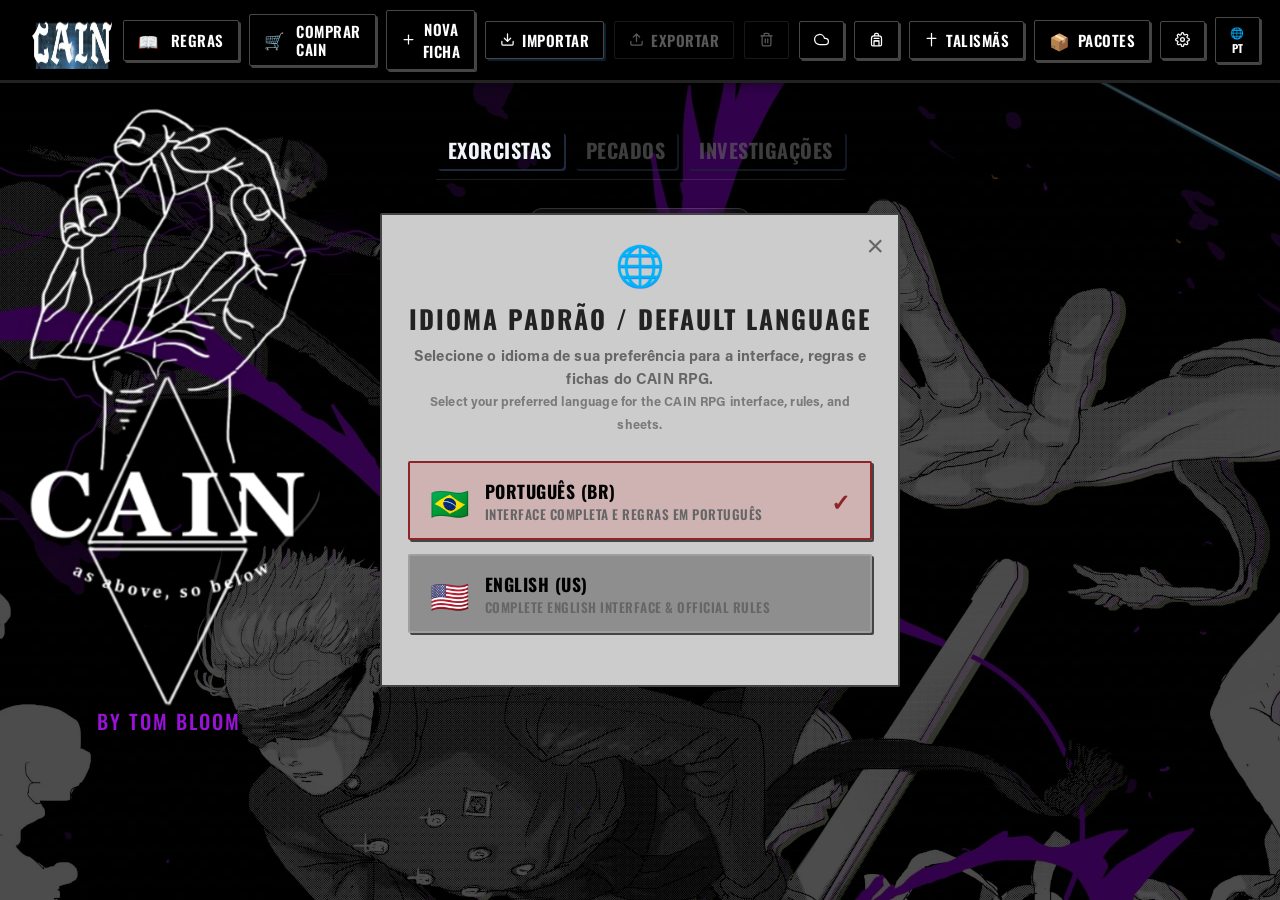
==== commit a425a5b9: "feat: implement multi-language support and character creation wizard with modular UI components" ====
--- a/index.html
+++ b/index.html
@@ -107,6 +107,10 @@
           data-i18n="header.rules">Regras</span>
       </button>
 
+      <a id="btn-buy-cain" href="https://tombloom.itch.io/cain" target="_blank" rel="noopener noreferrer" class="btn" data-i18n-title="header.buyCain.title" title="Comprar Cain no itch.io" style="text-decoration: none;">
+        <span style="font-size: 1.1em; margin-right: 4px;">🛒</span> <span class="btn-text" data-i18n="header.buyCain">Comprar Cain</span>
+      </a>
+
       <button id="btn-new-char" class="btn" data-i18n-title="header.newChar.title" title="Criar Nova Ficha">
         <span class="btn-icon" data-icon="plus"></span> <span class="btn-text" data-i18n="header.newChar">Nova
           Ficha</span>
@@ -138,6 +142,9 @@
       <button id="btn-talisman-board" class="btn" data-i18n-title="header.talisman.title" title="Painel de Talismãs">
         <span class="btn-icon" data-icon="talisman"></span> <span class="btn-text" data-i18n="header.talisman">Talismãs</span>
       </button>
+      <button id="btn-content-packs" class="btn" data-i18n-title="header.packs.title" title="Pacotes de Conteúdo / Data Packs">
+        <span style="font-size: 1.1em;">📦</span> <span class="btn-text" data-i18n="header.packs">Pacotes</span>
+      </button>
       <button id="btn-settings" class="btn" data-i18n-title="header.settings.title" title="Configurações">
         <span class="btn-icon" data-icon="settings"></span>
       </button>
@@ -154,6 +161,13 @@
     <!-- TELA 0: LANDING - Seleção de Personagens / Pecados -->
     <section id="landing-screen" class="screen">
       <div class="landing-bg-overlay"></div>
+      <div class="landing-logo-container">
+        <img id="landing-logo" 
+          src="assets/Cain_Logo_White.webp" 
+          alt="CAIN Logo" 
+          class="landing-corner-logo">
+        <span class="landing-logo-author">by Tom Bloom</span>
+      </div>
 
       <div class="landing-content">
         <!-- Abas de Navegação -->
@@ -162,7 +176,7 @@
             <span data-i18n="landing.tabs.exorcists">Exorcistas</span>
           </button>
           <button id="tab-pecados" class="btn btn-landing-tab" style="background: transparent; border: none; color: var(--text-muted); font-size: var(--font-size-lg); font-weight: bold; cursor: pointer; opacity: 0.6; padding: 4px 12px; border-radius: 4px; transition: all 0.2s;">
-            <span>Pecados</span>
+            <span data-i18n="landing.tabs.sins">Pecados</span>
           </button>
           <button id="tab-missoes" class="btn btn-landing-tab" style="background: transparent; border: none; color: var(--text-muted); font-size: var(--font-size-lg); font-weight: bold; cursor: pointer; opacity: 0.6; padding: 4px 12px; border-radius: 4px; transition: all 0.2s;">
             <span data-i18n="landing.tabs.missions">Investigações</span>
@@ -215,8 +229,8 @@
         <div id="pecados-section" class="hidden">
           <!-- Título / Subtítulo -->
           <div class="landing-header">
-            <h1 class="landing-title">Pecados</h1>
-            <p class="landing-subtitle">Gerencie as fichas de Pecados para sua campanha</p>
+            <h1 class="landing-title" data-i18n="sins.title">Pecados</h1>
+            <p class="landing-subtitle" data-i18n="sins.subtitle">Gerencie as fichas de Pecados para sua campanha</p>
             <div id="sin-counter" class="landing-counter"></div>
           </div>
 
@@ -229,8 +243,8 @@
               <path stroke-linecap="round" stroke-linejoin="round"
                 d="M12 9v2m0 4h.01m-6.938 4h13.856c1.54 0 2.502-1.667 1.732-3L13.732 4c-.77-1.333-2.694-1.333-3.464 0L3.34 16c-.77 1.333.192 3 1.732 3z" />
             </svg>
-            <p class="empty-title">Nenhum pecado registrado</p>
-            <p class="empty-sub">Crie seu primeiro pecado para começar</p>
+            <p class="empty-title" data-i18n="sins.empty.title">Nenhum pecado registrado</p>
+            <p class="empty-sub" data-i18n="sins.empty.sub">Crie seu primeiro pecado para começar</p>
           </div>
 
           <!-- Ações do rodapé -->
@@ -240,14 +254,14 @@
                 <line x1="12" y1="5" x2="12" y2="19" />
                 <line x1="5" y1="12" x2="19" y2="12" />
               </svg>
-              <span>Novo Pecado</span>
+              <span data-i18n="sins.new">Novo Pecado</span>
             </button>
             <button id="btn-import-sin" class="btn btn-landing-secondary">
               <svg viewBox="0 0 24 24" fill="none" stroke="currentColor" stroke-width="2" width="18" height="18">
                 <path stroke-linecap="round" stroke-linejoin="round"
                   d="M3 16.5v2.25A2.25 2.25 0 005.25 21h13.5A2.25 2.25 0 0021 18.75V16.5m-13.5-9L12 3m0 0l4.5 4.5M12 3v13.5" />
               </svg>
-              <span>Importar Pecado</span>
+              <span data-i18n="sins.import">Importar Pecado</span>
             </button>
             <input type="file" id="file-import-sin" accept=".json" style="display:none">
           </div>
@@ -347,15 +361,15 @@
           <div style="display:grid; grid-template-columns: repeat(2,1fr); gap:12px;">
             <div class="form-group">
               <label for="wiz-name" data-i18n="wizard.name">Nome do Exorcista:</label>
-              <input type="text" id="wiz-name" placeholder="Ex: Alex Corvis, Sarah Moon...">
+              <input type="text" id="wiz-name" placeholder="Ex: Alex Corvis, Sarah Moon..." data-i18n-placeholder="wizard.name.placeholder">
             </div>
             <div class="form-group">
-              <label for="wiz-xid" data-i18n="wizard.xid">Número de Identificação (XID):</label>
-              <input type="text" id="wiz-xid" placeholder="Ex: CX-4471" maxlength="10"
+              <label for="wiz-xid" data-i18n="wizard.xid">Número de Identificação (CID):</label>
+              <input type="text" id="wiz-xid" placeholder="Ex: CX-4471" data-i18n-placeholder="wizard.xid.placeholder" maxlength="10"
                 style="text-transform:uppercase;">
             </div>
             <div class="form-group">
-              <label for="wiz-cat">Categoria (CAT):</label>
+              <label for="wiz-cat" data-i18n="wizard.cat">Categoria (CAT):</label>
               <select id="wiz-cat" class="sheet-input-text"
                 style="width: 100%; height: 38px; border: 1.5px solid var(--border-color-dark); background: var(--bg-card-alt); border-radius: var(--radius-sm); font-family: var(--font-body); padding: 0 8px;">
                 <option value="1">CAT 1</option>
@@ -368,26 +382,26 @@
               </select>
             </div>
             <div class="form-group">
-              <label for="wiz-cid">CID:</label>
-              <input type="text" id="wiz-cid" placeholder="Ex: CX-0000">
+              <label for="wiz-cid" data-i18n="wizard.cid">CID:</label>
+              <input type="text" id="wiz-cid" placeholder="Ex: CX-0000" data-i18n-placeholder="wizard.cid.placeholder">
             </div>
 
             <div style="display:grid; grid-template-columns: repeat(4, 1fr); gap:12px; grid-column: span 2;">
               <div class="form-group">
-                <label for="wiz-sexo">Sexo:</label>
-                <input type="text" id="wiz-sexo" placeholder="Sexo">
+                <label for="wiz-sexo" data-i18n="wizard.sex">Sexo:</label>
+                <input type="text" id="wiz-sexo" placeholder="Sexo" data-i18n-placeholder="wizard.sex.placeholder">
               </div>
               <div class="form-group">
-                <label for="wiz-cabelo">Cabelo:</label>
-                <input type="text" id="wiz-cabelo" placeholder="Cabelo">
+                <label for="wiz-cabelo" data-i18n="wizard.hair">Cabelo:</label>
+                <input type="text" id="wiz-cabelo" placeholder="Cabelo" data-i18n-placeholder="wizard.hair.placeholder">
               </div>
               <div class="form-group">
-                <label for="wiz-olhos">Olhos:</label>
-                <input type="text" id="wiz-olhos" placeholder="Olhos">
+                <label for="wiz-olhos" data-i18n="wizard.eyes">Olhos:</label>
+                <input type="text" id="wiz-olhos" placeholder="Olhos" data-i18n-placeholder="wizard.eyes.placeholder">
               </div>
               <div class="form-group">
-                <label for="wiz-idade">Idade:</label>
-                <input type="text" id="wiz-idade" placeholder="Idade">
+                <label for="wiz-idade" data-i18n="wizard.age">Idade:</label>
+                <input type="text" id="wiz-idade" placeholder="Idade" data-i18n-placeholder="wizard.age.placeholder">
               </div>
             </div>
           </div>
@@ -570,11 +584,11 @@
                       </div>
                       <div class="roll-chat-section" id="roll-chat">
                       <div style="display: flex; justify-content: space-between; align-items: center; margin-bottom: 8px;">
-                  <h3 style="margin: 0; padding: 0;">Chat de Rolagens</h3>
-                  <button class="btn btn-sm btn-danger" id="btn-clear-chat" title="Limpar">Limpar</button>
+                  <h3 style="margin: 0; padding: 0;" data-i18n="sheet.rollChat.title">Chat de Rolagens</h3>
+                  <button class="btn btn-sm btn-danger" id="btn-clear-chat" title="Limpar" data-i18n="common.clear" data-i18n-title="common.clear">Limpar</button>
                 </div>
                 <div class="roll-chat-messages cain-roll-history" id="cain-roll-history">
-                  <div class="chat-placeholder">Nenhuma rolagem.</div>
+                  <div class="chat-placeholder" data-i18n="sheet.rollChat.empty">Nenhuma rolagem.</div>
                 </div>
               </div>
                     </div>
@@ -588,67 +602,12 @@
                       <div class="hooks-layout">
                         <!-- Coluna Esquerda: Instruções -->
                         <div class="hooks-instructions">
-                          <h3 class="hooks-title" data-toolbox="hooks">GANCHOS</h3>
+                          <h3 class="hooks-title" style="display:flex; justify-content:space-between; align-items:center;">
+                            <span data-toolbox="hooks" style="cursor:pointer;" data-i18n="sheet.hooks">GANCHOS</span>
+                            <button id="btn-add-hook" class="btn btn-sm btn-secondary" style="font-size: 11px; padding: 2px 8px; cursor: pointer; color: #000000;" data-i18n="sheet.addHook">+ Adicionar</button>
+                          </h3>
                           <div class="hooks-columns">
-                            <!-- Gancho 1 -->
-                            <div class="hook-track-col">
-                              <div class="hook-track-header">
-                                <input type="text" id="hook-name-1" class="hook-name-input" placeholder="Gancho 1">
-                              </div>
-                              <div class="hook-boxes">
-                                <label class="hook-box"><input type="checkbox" id="hook-check-1-1"><span></span></label>
-                                <label class="hook-box"><input type="checkbox" id="hook-check-1-2"><span></span></label>
-                                <label class="hook-box"><input type="checkbox" id="hook-check-1-3"><span></span></label>
-                              </div>
-                              <div class="hook-visual-strip">
-                                <div class="diagonal-line line-1"></div>
-                                <div class="diagonal-line line-2"></div>
-                                <div class="diagonal-line line-3"></div>
-                              </div>
-                              <button type="button" class="hook-remove-button" title="Apagar Gancho">
-                                <i class="material-icons">Limpar</i>
-                              </button>
-                            </div>
-
-                            <!-- Gancho 2 -->
-                            <div class="hook-track-col">
-                              <div class="hook-track-header">
-                                <input type="text" id="hook-name-2" class="hook-name-input" placeholder="Gancho 2">
-                              </div>
-                              <div class="hook-boxes">
-                                <label class="hook-box"><input type="checkbox" id="hook-check-2-1"><span></span></label>
-                                <label class="hook-box"><input type="checkbox" id="hook-check-2-2"><span></span></label>
-                                <label class="hook-box"><input type="checkbox" id="hook-check-2-3"><span></span></label>
-                              </div>
-                              <div class="hook-visual-strip">
-                                <div class="diagonal-line line-1"></div>
-                                <div class="diagonal-line line-2"></div>
-                                <div class="diagonal-line line-3"></div>
-                              </div>
-                              <button type="button" class="hook-remove-button" title="Apagar Gancho">
-                                <i class="material-icons">Limpar</i>
-                              </button>
-                            </div>
-
-                            <!-- Gancho 3 -->
-                            <div class="hook-track-col">
-                              <div class="hook-track-header">
-                                <input type="text" id="hook-name-3" class="hook-name-input" placeholder="Gancho 3">
-                              </div>
-                              <div class="hook-boxes">
-                                <label class="hook-box"><input type="checkbox" id="hook-check-3-1"><span></span></label>
-                                <label class="hook-box"><input type="checkbox" id="hook-check-3-2"><span></span></label>
-                                <label class="hook-box"><input type="checkbox" id="hook-check-3-3"><span></span></label>
-                              </div>
-                              <div class="hook-visual-strip">
-                                <div class="diagonal-line line-1"></div>
-                                <div class="diagonal-line line-2"></div>
-                                <div class="diagonal-line line-3"></div>
-                              </div>
-                              <button type="button" class="hook-remove-button" title="Apagar Gancho">
-                                <i class="material-icons">Limpar</i>
-                              </button>
-                            </div>
+                            <!-- Renderizado dinamicamente via JS -->
                           </div>
                         </div>
                       </div>
@@ -659,7 +618,7 @@
                   <div class="sheet-tab-panel" id="tab-cain-blasphemy">
                     <div style="display:flex; justify-content:space-between; align-items:center; ">
                       <h3 class="section-title" style="margin:0;" data-i18n="sheet.blasphemies">BLASFÊMIAS</h3>
-                      <button id="btn-add-blasphemy" class="btn ">+ Blasfêmia</button>
+                      <button id="btn-add-blasphemy" class="btn " data-i18n="sheet.addBlasphemy">+ Blasfêmia</button>
                     </div>
                     <div id="blasphemies-list-sheet" class="cain-blasphemies-list"></div>
                   </div>
@@ -668,7 +627,7 @@
                   <div class="sheet-tab-panel" id="tab-cain-sin-mark">
                     <div style="display:flex; justify-content:space-between; align-items:center; ">
                       <h3 class="section-title" style="margin:0;" data-i18n="sheet.tab.sinmarks">MARCAS DO PECADO</h3>
-                      <button id="btn-add-sin-mark" class="btn ">+ MARCAS</button>
+                      <button id="btn-add-sin-mark" class="btn " data-i18n="sheet.addSinMark">+ MARCAS</button>
                     </div>
                     <div id="sin-marks-list-sheet" class="cain-sinmarks-list"></div>
                   </div>
@@ -705,7 +664,7 @@
                           <div class="notes-block">
                             <h4 class="notes-title" data-i18n="sheet.notes.mission">MISSÃO</h4>
                             <p class="notes-desc" data-i18n="sheet.notes.mission.desc">Objetivos, pistas e informações da missão atual.</p>
-                            <textarea id="char-notes-mission" class="notes-textarea" placeholder="Detalhes da missão..."></textarea>
+                            <textarea id="char-notes-mission" class="notes-textarea" placeholder="Detalhes da missão..." data-i18n-placeholder="sheet.notes.missionPlaceholder"></textarea>
                           </div>
                         </div>
                         <div class="notes-tab-panel" id="notes-contacts">
@@ -772,7 +731,7 @@
             <div class="sheet-cain-center">
               <div class="grid-2-col">
                 <div class="cain-skills-card card-glass">
-                  <h3 class="status-header">PERÍCIAS</h3>
+                  <h3 class="status-header" data-i18n="sheet.skills">PERÍCIAS</h3>
                   <div id="skills-list-sheet" class="cain-skills-container">
                     <!-- JS renderiza as perícias aqui -->
                   </div>
@@ -794,12 +753,12 @@
                       <!-- JS renderiza linhas de estresse -->
                     </div>
                     <div>
-                      <h3 class="status-header"
+                       <h3 class="status-header"
                         style="display: flex; align-items: center; justify-content: space-between;">
-                        <span>ESTRESSE</span>
+                        <span data-i18n="sheet.stress">ESTRESSE</span>
                         <button id="btn-stress-settings" class="btn btn-sm"
                           style="padding: 2px 6px; font-size: 18px; border: none; background: none; box-shadow: none; cursor: pointer; color: var(--ink-faded);"
-                          title="Definir tamanho dos botões">⚙</button>
+                          data-i18n-title="sheet.stress.settings" title="Definir tamanho dos botões">⚙</button>
                       </h3>
                       <!-- Coluna esquerda: Feridas -->
                       <div class="stress-left-controls">
@@ -887,12 +846,12 @@
                     </div>
                     <div class="affliction-inputs-group"
                       style="display: flex; gap: 6px; align-items: center; width: 100%;">
-                      <input type="text" id="input-affliction-name" class="sheet-input-text" placeholder="Nome da Aflição"
+                      <input type="text" id="input-affliction-name" class="sheet-input-text" placeholder="Nome da Aflição" data-i18n-placeholder="sheet.afflictionNamePlaceholder"
                         style="flex: 2; height: 30px; font-size: var(--font-size-xs);">
-                      <input type="text" id="input-affliction-desc" class="sheet-input-text" placeholder="Descrição"
+                      <input type="text" id="input-affliction-desc" class="sheet-input-text" placeholder="Descrição" data-i18n-placeholder="sheet.afflictionDescPlaceholder"
                         style="flex: 3; height: 30px; font-size: var(--font-size-xs);">
                       <button id="btn-add-affliction" class="btn" style="padding: 0 10px; height: 30px; font-size: 12px;"
-                        title="Adicionar Aflição">Adicionar</button>
+                        title="Adicionar Aflição" data-i18n="common.add" data-i18n-title="sheet.addAfflictionTitle">Adicionar</button>
                     </div>
                   </div>
                     
@@ -926,11 +885,11 @@
         <button id="btn-close-drawer" class="modal-close">&times;</button>
 
         <div class="drawer-content">
-          <h2 class="modal-title">🎲 Painel de Rolagem</h2>
+          <h2 class="modal-title" data-i18n="roller.title">🎲 Painel de Rolagem</h2>
 
           <!-- Conteúdo do Painel CAIN -->
           <div id="tab-cain-roll" style="margin-top: 15px;">
-            <h3 class="section-title">ROLAGEM CAIN</h3>
+            <h3 class="section-title" data-i18n="roller.cainRoll">ROLAGEM CAIN</h3>
             <div id="cain-roll-panel" class="cain-roll-panel"></div>
           </div>
         </div> <!-- Fim .drawer-content -->
@@ -946,15 +905,20 @@
         <!-- HEADER -->
         <div class="missao-header-row">
           <div style="display:flex; align-items:center; gap:12px;">
-            <button id="btn-missao-back" class="btn btn-sm btn-secondary flex-shrink-0" style="display:flex; align-items:center; gap:6px;">
+            <button id="btn-missao-back" class="btn btn-sm btn-secondary flex-shrink-0" style="display:flex; align-items:center; gap:6px; color: white;">
               <svg xmlns="http://www.w3.org/2000/svg" width="14" height="14" viewBox="0 0 24 24" fill="none" stroke="currentColor" stroke-width="2.5" stroke-linecap="round" stroke-linejoin="round">
                 <polyline points="15 18 9 12 15 6"></polyline>
-              </svg> Voltar
+              </svg> <span data-i18n="common.back">Voltar</span>
             </button>
-            <input type="text" id="missao-name-header" class="missao-name-input" value="Nova Investigação" placeholder="Nome do Caso" style="color: white;" >
-          </div>
-          <div>
-            <button id="btn-missao-delete" class="btn btn-sm btn-danger" style="color: white;">
+            <input type="text" id="missao-name-header" class="missao-name-input" value="Nova Investigação" placeholder="Nome do Caso" data-i18n-placeholder="missions.sheet.caseNamePlaceholder" style="color: white;" >
+          </div>
+          <div style="display:flex; align-items:center; gap:8px;">
+            <!-- Alternador de Modos -->
+            <div class="missao-mode-tabs" style="display:flex; background:rgba(0,0,0,0.3); padding:2px; border-radius:var(--radius-md); border: 1px solid rgba(255,255,255,0.08);">
+              <button id="btn-missao-mode-sheet" class="btn btn-sm active" style="margin:0; border:none; background:transparent; color:white;" data-i18n="missions.sheet.modeSheet">Modo Ficha</button>
+              <button id="btn-missao-mode-canvas" class="btn btn-sm" style="margin:0; border:none; background:transparent; color:var(--text-muted);" data-i18n="missions.sheet.modeCanvas">Modo Quadro</button>
+            </div>
+            <button id="btn-missao-delete" class="btn btn-sm btn-danger" style="color: white;" data-i18n="missions.sheet.deleteCase">
               Excluir Caso
             </button>
           </div>
@@ -966,53 +930,53 @@
           <!-- COLUNA 1: INFORMAÇÕES ESSENCIAIS -->
           <div class="flex-col gap-16">
             <div class="missao-card-padding">
-              <h3 class="ws-section-title missao-section-title-line">Informações Essenciais</h3>
+              <h3 class="ws-section-title missao-section-title-line" data-i18n="missions.sheet.essentialInfo">Informações Essenciais</h3>
               
               <div class="missao-form-group">
-                <label>Gancho Inicial / Incidente Incitante</label>
-                <textarea id="missao-hook" class="missao-form-input" style="height: 70px; resize: vertical;" placeholder="O Incidente Incitante..."></textarea>
+                <label data-i18n="missions.sheet.hookLabel">Gancho Inicial / Incidente Incitante</label>
+                <textarea id="missao-hook" class="missao-form-input" style="height: 70px; resize: vertical;" placeholder="O Incidente Incitante..." data-i18n-placeholder="missions.sheet.hookPlaceholder"></textarea>
               </div>
 
               <div style="display:grid; grid-template-columns: 1fr;">
                 <div class="missao-form-group">
-                  <label>Pecado Associado</label>
+                  <label data-i18n="missions.sheet.sinLabel">Pecado Associado</label>
                   <select id="missao-sin-id" class="missao-form-input" style="width: 40%;">
-                    <option value="">Nenhum</option>
+                    <option value="" data-i18n="missions.sheet.noSin">Nenhum</option>
                   </select>
                 </div>
 
                 <div class="missao-form-group">
-                  <label>Hospedeiro (Nome, Status, Identidade)</label>
+                  <label data-i18n="missions.sheet.hostLabel">Hospedeiro (Nome, Status, Identidade)</label>
                   <div class="missao-host-grid">
-                    <input type="text" id="missao-host-name" class="missao-form-input" placeholder="Nome" value="">
-                    <input type="text" id="missao-host-status" class="missao-form-input" placeholder="Status / Identidade" value="">
+                    <input type="text" id="missao-host-name" class="missao-form-input" placeholder="Nome" data-i18n-placeholder="missions.sheet.hostNamePlaceholder" value="">
+                    <input type="text" id="missao-host-status" class="missao-form-input" placeholder="Status / Identidade" data-i18n-placeholder="missions.sheet.hostStatusPlaceholder" value="">
                   </div>
                 </div>
               </div>
               <div class="missao-traumas-group">
-                <div class="missao-traumas-label">Traumas (Revelações do Hospedeiro)</div>
+                <div class="missao-traumas-label" data-i18n="missions.sheet.traumasLabel">Traumas (Revelações do Hospedeiro)</div>
                 <div class="missao-form-group">
-                  <label>Trauma 1</label>
-                  <textarea id="missao-trauma1" class="missao-form-input" style="height: 50px; resize: vertical;" placeholder="Resposta ao Trauma 1..."></textarea>
+                  <label data-i18n="missions.sheet.trauma1">Trauma 1</label>
+                  <textarea id="missao-trauma1" class="missao-form-input" style="height: 50px; resize: vertical;" placeholder="Resposta ao Trauma 1..." data-i18n-placeholder="missions.sheet.trauma1Placeholder"></textarea>
                 </div>
                 <div class="missao-form-group">
-                  <label>Trauma 2</label>
-                  <textarea id="missao-trauma2" class="missao-form-input" style="height: 50px; resize: vertical;" placeholder="Resposta ao Trauma 2..."></textarea>
+                  <label data-i18n="missions.sheet.trauma2">Trauma 2</label>
+                  <textarea id="missao-trauma2" class="missao-form-input" style="height: 50px; resize: vertical;" placeholder="Resposta ao Trauma 2..." data-i18n-placeholder="missions.sheet.trauma2Placeholder"></textarea>
                 </div>
                 <div class="missao-form-group">
-                  <label>Trauma 3</label>
-                  <textarea id="missao-trauma3" class="missao-form-input" style="height: 50px; resize: vertical;" placeholder="Resposta ao Trauma 3..."></textarea>
+                  <label data-i18n="missions.sheet.trauma3">Trauma 3</label>
+                  <textarea id="missao-trauma3" class="missao-form-input" style="height: 50px; resize: vertical;" placeholder="Resposta ao Trauma 3..." data-i18n-placeholder="missions.sheet.trauma3Placeholder"></textarea>
                 </div>
               </div>
 
               <div class="missao-form-group">
-                <label>Localização do Palácio</label>
-                <textarea id="missao-palace" class="missao-form-input" style="height: 50px; resize: vertical;" placeholder="Onde fica o Palácio e como entrar..."></textarea>
+                <label data-i18n="missions.sheet.palaceLabel">Localização do Palácio</label>
+                <textarea id="missao-palace" class="missao-form-input" style="height: 50px; resize: vertical;" placeholder="Onde fica o Palácio e como entrar..." data-i18n-placeholder="missions.sheet.palacePlaceholder"></textarea>
               </div>
 
               <div class="missao-form-group missao-custom-notes">
-                <label>Notas da Investigação</label>
-                <textarea id="missao-custom-notes" class="missao-form-input" style="height: 100px; resize: vertical;" placeholder="Anotações gerais sobre o caso..."></textarea>
+                <label data-i18n="missions.sheet.notesLabel">Notas da Investigação</label>
+                <textarea id="missao-custom-notes" class="missao-form-input" style="height: 100px; resize: vertical;" placeholder="Anotações gerais sobre o caso..." data-i18n-placeholder="missions.sheet.notesPlaceholder"></textarea>
               </div>
             </div>
           </div>
@@ -1021,52 +985,52 @@
           <div class="flex-col gap-16">
             <div class="missao-card-padding">
               <div style="display:flex; justify-content:space-between; align-items:center; gap:8px; margin-bottom:10px; flex-wrap:wrap;">
-                <h3 class="ws-section-title" style="margin:0;">Banco de Pistas</h3>
+                <h3 class="ws-section-title" style="margin:0;" data-i18n="missions.sheet.clueBankTitle">Banco de Pistas</h3>
                 <div style="display:flex; gap:6px; align-items:center;">
                   <select id="new-node-type" class="missao-form-input" style="width:auto; padding:5px 8px; font-size:var(--font-size-xs);">
-                    <option value="pessoa">Pessoa / NPC</option>
-                    <option value="local">Local</option>
-                    <option value="evidencia">Evidência</option>
-                    <option value="objeto">Objeto</option>
-                    <option value="obstaculo">Obstáculo / Inimigo</option>
+                    <option value="pessoa" data-i18n="missions.nodes.person">Pessoa / NPC</option>
+                    <option value="local" data-i18n="missions.nodes.location">Local</option>
+                    <option value="evidencia" data-i18n="missions.nodes.evidence">Evidência</option>
+                    <option value="objeto" data-i18n="missions.nodes.object">Objeto</option>
+                    <option value="obstaculo" data-i18n="missions.nodes.obstacle">Obstáculo / Inimigo</option>
                   </select>
-                  <button id="btn-add-node" class="btn btn-sm btn-primary">+ Pista</button>
+                  <button id="btn-add-node" class="btn btn-sm btn-primary" data-i18n="missions.sheet.addClue">+ Pista</button>
                 </div>
               </div>
               
               <div id="nodes-categories-list">
                 <div class="nodes-category-container">
-                  <div class="nodes-category-header">Pessoas / NPCs</div>
+                  <div class="nodes-category-header" data-i18n="missions.nodes.person">Pessoas / NPCs</div>
                   <div class="nodes-list">
-                    <p style="color:var(--text-muted); font-size:11px; margin:4px 0 12px 0;">Nenhuma pista nesta categoria.</p>
+                    <p style="color:var(--text-muted); font-size:11px; margin:4px 0 12px 0;" data-i18n="missions.nodes.noClues">Nenhuma pista nesta categoria.</p>
                   </div>
                 </div>
               
                 <div class="nodes-category-container">
-                  <div class="nodes-category-header">Locais</div>
+                  <div class="nodes-category-header" data-i18n="missions.nodes.location">Locais</div>
                   <div class="nodes-list">
-                    <p style="color:var(--text-muted); font-size:11px; margin:4px 0 12px 0;">Nenhuma pista nesta categoria.</p>
+                    <p style="color:var(--text-muted); font-size:11px; margin:4px 0 12px 0;" data-i18n="missions.nodes.noClues">Nenhuma pista nesta categoria.</p>
                   </div>
                 </div>
               
                 <div class="nodes-category-container">
-                  <div class="nodes-category-header">Evidências</div>
+                  <div class="nodes-category-header" data-i18n="missions.nodes.evidence">Evidências</div>
                   <div class="nodes-list">
-                    <p style="color:var(--text-muted); font-size:11px; margin:4px 0 12px 0;">Nenhuma pista nesta categoria.</p>
+                    <p style="color:var(--text-muted); font-size:11px; margin:4px 0 12px 0;" data-i18n="missions.nodes.noClues">Nenhuma pista nesta categoria.</p>
                   </div>
                 </div>
               
                 <div class="nodes-category-container">
-                  <div class="nodes-category-header">Objetos</div>
+                  <div class="nodes-category-header" data-i18n="missions.nodes.object">Objetos</div>
                   <div class="nodes-list">
-                    <p style="color:var(--text-muted); font-size:11px; margin:4px 0 12px 0;">Nenhuma pista nesta categoria.</p>
+                    <p style="color:var(--text-muted); font-size:11px; margin:4px 0 12px 0;" data-i18n="missions.nodes.noClues">Nenhuma pista nesta categoria.</p>
                   </div>
                 </div>
               
                 <div class="nodes-category-container">
-                  <div class="nodes-category-header">Obstáculos / Inimigos</div>
+                  <div class="nodes-category-header" data-i18n="missions.nodes.obstacle">Obstáculos / Inimigos</div>
                   <div class="nodes-list">
-                    <p style="color:var(--text-muted); font-size:11px; margin:4px 0 12px 0;">Nenhuma pista nesta categoria.</p>
+                    <p style="color:var(--text-muted); font-size:11px; margin:4px 0 12px 0;" data-i18n="missions.nodes.noClues">Nenhuma pista nesta categoria.</p>
                   </div>
                 </div>
               </div>
@@ -1076,10 +1040,56 @@
           <!-- COLUNA 3: DETALHES DO NÓ & CONEXÕES -->
           <div class="flex-col gap-16" id="node-details-container">
             <div class="missao-card-padding" style="text-align:center; padding: 40px 20px;">
-              <p style="color:var(--text-muted); margin:0;">Selecione uma pista na lista ao lado para ver e configurar suas conexões.</p>
-            </div>
-          </div>
-
+              <p style="color:var(--text-muted); margin:0;" data-i18n="missions.sheet.selectClueHelp">Selecione uma pista na lista ao lado para ver e configurar suas conexões.</p>
+            </div>
+          </div>
+
+        </div>
+
+        <!-- VISUAL CANVAS AREA -->
+        <div id="missao-canvas-area" class="hidden">
+          <div class="canvas-toolbar">
+            <div class="canvas-toolbar-group">
+              <select id="canvas-add-node-type" class="missao-form-input" style="width:auto; padding:5px 8px; font-size:var(--font-size-xs); background:rgba(0,0,0,0.4); border-color:rgba(255,255,255,0.1); display:inline-block; height:30px; margin-right:5px; color:white;">
+                <option value="pessoa" data-i18n="missions.nodes.person">Pessoa / NPC</option>
+                <option value="local" data-i18n="missions.nodes.location">Local</option>
+                <option value="evidencia" data-i18n="missions.nodes.evidence">Evidência</option>
+                <option value="objeto" data-i18n="missions.nodes.object">Objeto</option>
+                <option value="obstaculo" data-i18n="missions.nodes.obstacle">Obstáculo / Inimigo</option>
+              </select>
+              <button id="btn-canvas-add-clue" class="btn btn-sm btn-primary" title="Adicionar Pista" data-i18n="missions.sheet.addClue">+ Pista</button>
+              <button id="btn-canvas-add-note" class="btn btn-sm btn-secondary" title="Adicionar Nota Adesiva" data-i18n="missions.canvas.addNote">+ Nota</button>
+              <button id="btn-canvas-add-image" class="btn btn-sm btn-secondary" title="Adicionar Imagem" data-i18n="missions.canvas.addImage">+ Imagem</button>
+              <input type="file" id="canvas-image-input" accept="image/*" style="display:none;">
+            </div>
+            <div class="canvas-toolbar-instruction" style="color:var(--text-muted); font-size:var(--font-size-xs); flex:1; text-align:center;" data-i18n="missions.canvas.instruction">
+              Arrastar: Botão do Meio/Espaço + Mouse ou fundo vazio | Zoom: Roda do Mouse
+            </div>
+            <div class="canvas-toolbar-group">
+              <button id="btn-canvas-fit" class="btn btn-sm btn-secondary" title="Ajustar Visualização" data-i18n="missions.canvas.fit">Ajustar</button>
+              <button id="btn-canvas-reset" class="btn btn-sm btn-secondary" title="Resetar Zoom">100%</button>
+              <button id="btn-canvas-clear" class="btn btn-sm btn-danger" style="margin-left:10px;" title="Limpar Canvas" data-i18n="missions.canvas.clear">Limpar Quadro</button>
+            </div>
+          </div>
+          
+          <div id="canvas-container">
+            <!-- Grid de fundo infinito -->
+            <div id="canvas-viewport">
+              <svg id="canvas-connections-svg">
+                <!-- Defs para marcadores de seta, glow, etc. -->
+                <defs>
+                  <marker id="arrow" viewBox="0 0 10 10" refX="25" refY="5" markerWidth="6" markerHeight="6" orient="auto-start-reverse">
+                    <path d="M 0 1.5 L 10 5 L 0 8.5 z" fill="#be3135" />
+                  </marker>
+                  <filter id="glow" x="-20%" y="-20%" width="140%" height="140%">
+                    <feGaussianBlur stdDeviation="2" result="blur" />
+                    <feComposite in="SourceGraphic" in2="blur" operator="over" />
+                  </filter>
+                </defs>
+              </svg>
+              <div id="canvas-cards-layer"></div>
+            </div>
+          </div>
         </div>
       </div>
     </section>
--- a/css/landing.css
+++ b/css/landing.css
@@ -55,6 +55,52 @@
   z-index: 0;
 }
 
+/* Logo e autor no canto esquerdo superior da landing screen */
+.landing-logo-container {
+  position: absolute;
+  top: 24px;
+  left: 28px;
+  z-index: 2;
+  display: flex;
+  flex-direction: column;
+  align-items: center;
+  pointer-events: none;
+}
+
+.landing-corner-logo {
+  max-height: 600px;
+  width: auto;
+  filter: drop-shadow(0 2px 8px rgba(0, 0, 0, 0.6));
+  transition: opacity 0.3s ease;
+}
+
+.landing-logo-author {
+  font-family: var(--font-heading);
+  font-size: var(--font-size-lg);
+  font-weight: 500;
+  letter-spacing: 2px;
+  text-transform: uppercase;
+  color: var(--purple);
+  
+  margin-top: 2px;
+  margin-left: 2px;
+  text-shadow: 0 1px 4px rgba(0, 0, 0, 0.8);
+}
+
+@media (max-width: 768px) {
+  .landing-logo-container {
+    top: 12px;
+    left: 12px;
+  }
+  .landing-corner-logo {
+    max-height: 100px;
+  }
+  .landing-logo-author {
+    font-size: 10px;
+    letter-spacing: 1px;
+  }
+}
+
 /* Container central */
 .landing-content {
   position: relative;
@@ -424,6 +470,7 @@
   display: flex;
   gap: 12px;
   align-items: center;
+  justify-content: center;
 }
 
 .btn-landing-primary {
--- a/css/mesa.css
+++ b/css/mesa.css
@@ -1,413 +1,18 @@
 /* Mesa de Jogo Multiplayer */
-#table-screen {
-  position: relative;
-  width: 100%;
-  height: 100%;
-  display: flex;
-  flex-direction: column;
-  background: var(--bg-primary);
-  overflow: hidden;
-}
-
-#table-toolbar {
-  display: flex;
-  align-items: center;
-  gap: 8px;
-  padding: 8px 12px;
-  background: rgba(0, 0, 0, 0.4);
-  border-bottom: 1px solid rgba(255, 255, 255, 0.05);
-  flex-shrink: 0;
-  z-index: 10;
-}
-
-#table-toolbar .table-title {
-  font-family: var(--font-heading);
-  font-size: 14px;
-  font-weight: 700;
-  color: var(--text-primary);
-  margin-right: auto;
-}
-
-#table-toolbar .room-code-badge {
-  font-size: 10px;
-  padding: 2px 8px;
-  border-radius: 4px;
-  background: rgba(255, 165, 0, 0.1);
-  border: 1px solid rgba(255, 165, 0, 0.25);
-  color: var(--color-gold-glow);
-  font-weight: 600;
-  letter-spacing: 1.5px;
-  font-family: var(--font-heading);
-  white-space: nowrap;
-}
-
-#table-main-area {
-  display: flex;
-  flex: 1;
-  overflow: hidden;
-  position: relative;
-}
 
 /* ── Coluna esquerda: Jogadores ─────────────────────────────────── */
-#table-player-panel {
-  width: 350px;
-  flex-shrink: 0;
-  display: flex;
-  flex-direction: column;
-  background: rgba(0, 0, 0, 0.25);
-  border-right: 1px solid rgba(255, 255, 255, 0.05);
-  overflow: hidden;
-}
-
-#table-player-panel-header {
-  padding: 8px 10px;
-  font-size: 10px;
-  font-weight: 700;
-  letter-spacing: 1.5px;
-  text-transform: uppercase;
-  color: var(--text-muted);
-  background: rgba(0, 0, 0, 0.15);
-  border-bottom: 1px solid rgba(255, 255, 255, 0.05);
-  flex-shrink: 0;
-}
-
-#table-player-list {
-  flex: 1;
-  overflow-y: auto;
-  padding: 8px;
-  display: flex;
-  flex-direction: column;
-  gap: 8px;
-}
 
 /* ── Centro: Mapa ───────────────────────────────────────────────── */
-#table-map-panel {
-  flex: 1;
-  position: relative;
-  display: flex;
-  align-items: center;
-  justify-content: center;
-  background: rgba(0, 0, 0, 0.3);
-  overflow: hidden;
-}
-
-#table-map-viewport {
-  width: 100%;
-  height: 100%;
-  display: flex;
-  align-items: center;
-  justify-content: center;
-  overflow: hidden;
-}
-
-#table-map-image {
-  max-width: 100%;
-  max-height: 100%;
-  object-fit: contain;
-  transition: opacity 0.3s, transform 0.15s ease;
-  transform-origin: center center;
-}
-
-#table-map-image.zoomable {
-  cursor: grab;
-}
-
-#table-map-image.zoomable:active {
-  cursor: grabbing;
-}
-
-#zoom-level-display {
-  font-size: 10px;
-  color: var(--text-muted);
-  min-width: 32px;
-  text-align: center;
-  line-height: 26px;
-}
-
-#btn-zoom-in,
-#btn-zoom-out,
-#btn-zoom-reset {
-  padding: 2px 8px;
-  font-size: 13px;
-  line-height: 1.4;
-}
-
-#table-map-placeholder {
-  color: var(--text-muted);
-  font-size: 14px;
-  text-align: center;
-  padding: 20px;
-}
-
-#table-map-controls {
-  position: absolute;
-  bottom: 12px;
-  right: 12px;
-  display: flex;
-  gap: 6px;
-}
-
-#table-map-controls label {
-  display: flex;
-  align-items: center;
-  gap: 4px;
-  padding: 6px 10px;
-  background: rgba(0, 0, 0, 0.6);
-  border: 1px solid rgba(255, 255, 255, 0.1);
-  border-radius: 4px;
-  color: var(--text-secondary);
-  font-size: 11px;
-  cursor: pointer;
-  transition: background 0.2s;
-}
-
-#table-map-controls label:hover {
-  background: rgba(255, 255, 255, 0.1);
-}
 
 /* ── Coluna direita: Rolagens ───────────────────────────────────── */
-#table-roll-panel {
-  width: 250px;
-  flex-shrink: 0;
-  display: flex;
-  flex-direction: column;
-  background: rgba(0, 0, 0, 0.2);
-  border-left: 1px solid rgba(255, 255, 255, 0.05);
-  overflow: hidden;
-}
-
-
-.table-player-item {
-  display: flex;
-  align-items: center;
-  gap: 6px;
-  padding: 8px;
-  border-radius: 6px;
-  background: rgba(255, 255, 255, 0.03);
-  border: 1px solid rgba(255, 255, 255, 0.06);
-  transition: background 0.2s;
-}
-
-.table-player-item.is-me {
-  border-color: var(--border-color);
-  background: rgba(0, 162, 255, 0.05);
-}
-
-.table-player-portrait {
-  width: 100px;
-  height: 130px;
-  border-radius: 10%;
-  overflow: hidden;
-  flex-shrink: 0;
-  border: 2px solid rgba(255, 255, 255, 0.1);
-}
-
-.table-mini-portrait {
-  width: 100%;
-  height: 100%;
-  object-fit: cover;
-}
-
-.table-mini-portrait-placeholder {
-  width: 100%;
-  height: 100%;
-  display: flex;
-  align-items: center;
-  justify-content: center;
-  background: rgba(255, 255, 255, 0.1);
-  color: var(--text-muted);
-  font-weight: bold;
-  font-size: 16px;
-}
-
-.table-player-name {
-  font-size: 16px;
-  font-weight: 600;
-  color: var(--text-primary);
-}
-
-.table-player-stats {
-  display: flex;
-  flex-direction: column;
-  gap: 2px;
-  font-size: var(--font-size-xm);
-  color: var(--text-secondary);
-}
-
-.stat-det {
-  color: var(--color-rust-glow);
-  font-size: var(--font-size-md)
-}
-
-.stat-saude {
-  color: var(--color-green);
-}
-
-.stat-ass {
-  color: var(--border-color);
-  font-size: var(--font-size-md);
-}
-
-.table-player-item .health-levels-container {
-  gap: 4px;
-}
-
-.table-player-item .health-level-row {
-  padding: 2px 4px;
-}
-
-.table-player-item .health-level-label {
-  display: flex;
-  align-items: center;
-  justify-content: space-between;
-  width: 100%;
-}
-
-.table-player-item .health-level-label .name {
-  font-size: var(--font-size-xm);
-}
-
-.table-player-item .health-drop svg {
-  width: 100%;
-  height: 100%;
-}
-
-.table-player-item .health-total-label {
-  font-size: var(--font-size-xm);
-  margin: 0;
-}
-
-.table-player-item.is-me .health-drop,
-.table-player-item.is-me .btn-det-dec,
-.table-player-item.is-me .btn-det-inc,
-.table-player-item.is-me .btn-health-mesa-dec,
-.table-player-item.is-me .btn-health-mesa-inc {
-  cursor: pointer;
-}
-
-.table-player-item.is-me .health-drop:hover {
-  filter: brightness(1.5);
-  transform: scale(1.15);
-}
-
-.btn-health-mesa-dec,
-.btn-health-mesa-inc {
-  background: rgba(255, 255, 255, 0.06);
-  border: 1px solid rgba(255, 255, 255, 0.1);
-  color: var(--text-primary);
-  border-radius: 3px;
-  padding: 0 5px;
-  font-size: 10px;
-  line-height: 1.3;
-  transition: background 0.15s;
-}
-
-.btn-health-mesa-dec:hover,
-.btn-health-mesa-inc:hover {
-  background: rgba(255, 255, 255, 0.15);
-}
-
-.stat-det {
-  display: flex;
-  align-items: center;
-  gap: 4px;
-}
-
-.stat-det .det-value {
-  font-size: var(--font-size-md);
-  font-weight: 600;
-}
-
-.btn-det-dec,
-.btn-det-inc {
-  background: rgba(255, 255, 255, 0.06);
-  border: 1px solid rgba(255, 255, 255, 0.1);
-  color: var(--text-primary);
-  border-radius: 3px;
-  padding: 0 5px;
-  font-size: 11px;
-  line-height: 1.4;
-  transition: background 0.15s;
-}
-
-.btn-det-dec:hover,
-.btn-det-inc:hover {
-  background: rgba(255, 255, 255, 0.15);
-}
 
 /* Botão Lançar Dados na toolbar */
-.table-roller-btn {
-  margin-left: auto;
-  border-color: var(--border-color) !important;
-  color: var(--border-color) !important;
-  background: rgba(0, 0, 0, 0.4);
-  font-size: var(--font-size-xm);
-  padding: 4px 10px;
-  gap: 4px;
-  transition: background 0.2s, box-shadow 0.2s;
-}
-
-.table-roller-btn:hover {
-  background: rgba(18, 93, 110, 0.3) !important;
-  box-shadow: 0 0 8px rgba(18, 93, 110, 0.4);
-}
-
-#table-roll-feed-container {
-  border-top: 1px solid rgba(255, 255, 255, 0.05);
-  display: flex;
-  flex-direction: column;
-}
-
-
-#table-roll-feed-header {
-  display: flex;
-  align-items: center;
-  justify-content: space-between;
-  padding: 6px 8px;
-  font-size: 11px;
-  font-weight: 600;
-  color: var(--text-muted);
-  text-transform: uppercase;
-  letter-spacing: 1px;
-  background: rgba(0, 0, 0, 0.15);
-}
-
-#table-roll-feed {
-  flex: 1;
-  overflow-y: auto;
-  padding: 4px 8px;
-  display: flex;
-  flex-direction: column;
-  gap: 3px;
-}
-
-.table-roll-entry {
-  font-size: 11px;
-  padding: 5px 6px;
-  border-radius: 4px;
-  background: rgba(255, 255, 255, 0.02);
-  border-left: 2px solid var(--color-gold-glow);
-  display: flex;
-  flex-direction: column;
-  gap: 4px;
-}
-
-.table-roll-entry.is-own-roll {
-  border-left-color: var(--border-color);
-  background: rgba(18, 93, 110, 0.08);
-}
 
 .roll-header {
   display: flex;
   align-items: baseline;
   gap: 5px;
   flex-wrap: wrap;
-}
-
-.table-roll-entry .roll-time {
-  font-size: 12px;
-  color: var(--text-muted);
-  margin-right: 4px;
 }
 
 .table-roll-entry code,
@@ -445,21 +50,6 @@
   color: var(--text-primary);
 }
 
-.roll-die.die-d6 {
-  border-color: rgba(255, 165, 0, 0.4);
-  color: var(--color-gold-glow);
-}
-
-.roll-die.die-d10 {
-  border-color: rgba(18, 93, 110, 0.6);
-  color: var(--border-color);
-}
-
-.roll-die.die-d12 {
-  border-color: rgba(120, 60, 200, 0.5);
-  color: #a78bfa;
-}
-
 /* Feed — card de dado com face + símbolos */
 .roll-dice-row {
   display: flex;
@@ -468,131 +58,9 @@
   align-items: flex-start;
 }
 
-.feed-die-card {
-  display: flex;
-  flex-direction: column;
-  align-items: center;
-  gap: 2px;
-  padding: 3px;
-  border-radius: 4px;
-  background: rgba(0, 0, 0, 0.35);
-  border: 1px solid rgba(255, 255, 255, 0.08);
-}
-
-.feed-die-card:hover {
-  transform: translateY(-8px) scale(2);
-}
-
-.feed-die-card.die-d6 {
-  border-color: rgba(255, 165, 0, 0.25);
-}
-
-.feed-die-card.die-d10 {
-  border-color: rgba(18, 93, 110, 0.4);
-}
-
-.feed-die-card.die-d12 {
-  border-color: rgba(120, 60, 200, 0.3);
-}
-
-.feed-die-card.kept {
-  border-color: var(--color-gold-glow);
-  box-shadow: 0 0 8px rgba(255, 200, 0, 0.3), inset 0 0 6px rgba(255, 200, 0, 0.1);
-}
-
-.feed-die-face {
-  width: 32px;
-  height: 32px;
-  object-fit: contain;
-  border-radius: 3px;
-  display: block;
-}
-
-.feed-die-symbols {
-  display: flex;
-  flex-wrap: wrap;
-  justify-content: center;
-  gap: 1px;
-  min-height: 14px;
-}
-
 /* Reduz ícones A/B/C para o feed compacto */
-.feed-die-symbols .icon-a,
-.feed-die-symbols .icon-b,
-.feed-die-symbols .icon-c {
-  width: 14px !important;
-  height: 14px !important;
-}
-
-.feed-die-symbols span[style] {
-  font-size: 9px !important;
-}
 
 /* Linha de resumo (Sucessos / Fracasso) */
-.roll-result-summary {
-  display: flex;
-  align-items: center;
-  gap: 4px;
-  margin-top: 2px;
-}
-
-.feed-roll-sucessos {
-  font-size: 11px;
-  font-weight: 700;
-  color: #4ade80;
-  padding: 1px 6px;
-  border-radius: 10px;
-  background: rgba(74, 222, 128, 0.1);
-  border: 1px solid rgba(74, 222, 128, 0.25);
-}
-
-.feed-roll-sucessos small {
-  font-weight: 400;
-  font-size: 9px;
-  color: rgba(74, 222, 128, 0.7);
-}
-
-.feed-roll-fracasso {
-  font-size: 10px;
-  font-weight: 600;
-  color: var(--color-rust-glow);
-  padding: 1px 6px;
-  border-radius: 10px;
-  background: rgba(190, 49, 53, 0.1);
-  border: 1px solid rgba(190, 49, 53, 0.2);
-}
-
-.feed-roll-adaptacao {
-  font-size: 11px;
-  font-weight: 700;
-  color: #fbbf24;
-  padding: 1px 6px;
-  border-radius: 10px;
-  background: rgba(251, 191, 36, 0.1);
-  border: 1px solid rgba(251, 191, 36, 0.25);
-}
-
-.feed-roll-adaptacao small {
-  font-weight: 400;
-  font-size: 9px;
-  color: rgba(251, 191, 36, 0.7);
-}
-
-.feed-roll-pressao {
-  font-size: 11px;
-  font-weight: 700;
-  color: #fb923c;
-  padding: 1px 6px;
-  border-radius: 10px;
-  background: rgba(251, 146, 60, 0.1);
-  border: 1px solid rgba(251, 146, 60, 0.25);
-}
-
-.feed-roll-pressao small {
-  font-weight: 400;
-  font-size: 9px;
-  color: rgba(251, 146, 60, 0.7);
-}
 
 /* Room Modal */
 #room-modal .conflito-modal-content {
@@ -607,27 +75,6 @@
 
 #room-modal .room-step.hidden {
   display: none;
-}
-
-#room-modal .room-input-row {
-  display: flex;
-  gap: 8px;
-  align-items: center;
-}
-
-#room-modal .room-input-row input {
-  flex: 1;
-  padding: 8px 10px;
-  background: rgba(0, 0, 0, 0.5);
-  border: 1px solid rgba(255, 255, 255, 0.1);
-  border-radius: 4px;
-  color: var(--text-primary);
-  font-size: 14px;
-  outline: none;
-}
-
-#room-modal .room-input-row input:focus {
-  border-color: var(--border-color);
 }
 
 #room-modal .room-code-display {
@@ -669,11 +116,6 @@
   color: var(--border-color);
 }
 
-#table-host-badge {
-  color: var(--text-muted);
-  padding: 2px 8px;
-}
-
 @media (max-width: 768px) {
   #table-player-panel {
     width: 160px;
@@ -698,89 +140,7 @@
   }
 }
 
-
 /* ── Botão Flutuante (FAB) da Mesa ─────────────────────────────────────────── */
-#fab-mesa {
-  position: fixed;
-  /* position: relative é herdado automaticamente pelo contexto do badge */
-  bottom: 24px;
-  right: 24px;
-  z-index: 9000;
-  display: flex;
-  align-items: center;
-  gap: 8px;
-  padding: 10px 18px 10px 14px;
-  border-radius: 999px;
-  border: 1px solid rgba(255, 255, 255, 0.12);
-  background: rgba(10, 58, 69, 0.85);
-  backdrop-filter: blur(12px);
-  -webkit-backdrop-filter: blur(12px);
-  color: var(--text-primary);
-  font-family: var(--font-body);
-  font-size: 13px;
-  font-weight: 600;
-  cursor: pointer;
-  box-shadow: 0 4px 20px rgba(0, 0, 0, 0.5), 0 0 0 1px rgba(18, 93, 110, 0.4);
-  transition: transform 0.2s ease, box-shadow 0.2s ease, background 0.2s ease;
-  animation: fab-enter 0.3s cubic-bezier(0.34, 1.56, 0.64, 1) both;
-}
-
-#fab-mesa.hidden {
-  display: none;
-}
-
-#fab-mesa:hover {
-  transform: translateY(-2px) scale(1.03);
-  box-shadow: 0 8px 28px rgba(0, 0, 0, 0.6), 0 0 0 1px rgba(18, 93, 110, 0.7),
-    0 0 18px rgba(18, 93, 110, 0.3);
-  background: rgba(18, 93, 110, 0.95);
-}
-
-#fab-mesa:active {
-  transform: translateY(0) scale(0.97);
-}
-
-#fab-mesa.fab-mesa--active {
-  background: rgba(18, 93, 110, 0.6);
-  border-color: rgba(18, 93, 110, 0.5);
-  color: var(--text-muted);
-}
-
-#fab-mesa.fab-mesa--active:hover {
-  background: rgba(18, 93, 110, 0.8);
-}
-
-#fab-mesa svg {
-  flex-shrink: 0;
-  opacity: 0.9;
-}
-
-#fab-mesa-label {
-  white-space: nowrap;
-}
-
-.fab-mesa-badge {
-  position: absolute;
-  top: -6px;
-  right: -6px;
-  min-width: 20px;
-  height: 20px;
-  padding: 0 5px;
-  border-radius: 999px;
-  background: var(--color-rust-glow);
-  color: #fff;
-  font-size: 10px;
-  font-weight: 800;
-  display: flex;
-  align-items: center;
-  justify-content: center;
-  border: 2px solid var(--bg-primary, #0d1117);
-  animation: badge-pulse 1.5s ease-in-out infinite;
-}
-
-.fab-mesa-badge.hidden {
-  display: none;
-}
 
 @keyframes fab-enter {
   from {
@@ -818,198 +178,21 @@
   }
 }
 
-
 /* ══════════════════════════════════════════════════════════════
    CHAT PANEL — overlay à direita do roll-panel, sobrepõe o mapa
    ══════════════════════════════════════════════════════════════ */
 
-#table-chat-panel {
-  position: absolute;
-  top: 0;
-  right: 0;
-  height: 100%;
-  display: flex;
-  flex-direction: row;
-  align-items: stretch;
-  z-index: 50;
-  pointer-events: none;
-  /* pass-through quando colapsado */
-}
-
 /* ── Botão de toggle (sempre visível como aba lateral) ─── */
-#btn-toggle-chat {
-  pointer-events: all;
-  position: relative;
-  display: flex;
-  flex-direction: column;
-  align-items: center;
-  justify-content: center;
-  gap: 6px;
-  width: 36px;
-  flex-shrink: 0;
-  padding: 14px 0;
-  background: rgba(10, 28, 38, 0.88);
-  border: none;
-  border-left: 1px solid rgba(18, 93, 110, 0.5);
-  border-top: 1px solid rgba(18, 93, 110, 0.3);
-  border-bottom: 1px solid rgba(18, 93, 110, 0.3);
-  border-right: none;
-  border-radius: 6px 0 0 6px;
-  color: var(--border-color, #7dd3e8);
-  cursor: pointer;
-  backdrop-filter: blur(10px);
-  -webkit-backdrop-filter: blur(10px);
-  transition: background 0.2s, color 0.2s, box-shadow 0.2s;
-  align-self: center;
-  box-shadow: -3px 0 14px rgba(0, 0, 0, 0.4);
-}
-
-#btn-toggle-chat svg {
-  flex-shrink: 0;
-}
-
-#chat-toggle-label {
-  font-size: 9px;
-  font-weight: 700;
-  letter-spacing: 1.2px;
-  text-transform: uppercase;
-  writing-mode: vertical-lr;
-  margin-top: 4px;
-}
-
-#btn-toggle-chat:hover {
-  background: rgba(18, 93, 110, 0.7);
-  box-shadow: -4px 0 20px rgba(18, 93, 110, 0.4);
-  color: #fff;
-}
-
-#table-chat-panel:not(.collapsed) #btn-toggle-chat {
-  background: rgba(18, 93, 110, 0.5);
-  border-left-color: rgba(18, 93, 110, 0.8);
-}
 
 /* Badge de mensagens não lidas */
-.chat-unread-badge {
-  position: absolute;
-  top: 5px;
-  left: 50%;
-  transform: translateX(-50%);
-  min-width: 16px;
-  height: 16px;
-  padding: 0 3px;
-  border-radius: 999px;
-  background: var(--color-rust-glow, #be3135);
-  color: #fff;
-  font-size: 9px;
-  font-weight: 800;
-  display: flex;
-  align-items: center;
-  justify-content: center;
-  border: 2px solid #0d1117;
-  animation: badge-pulse 1.5s ease-in-out infinite;
-}
-
-.chat-unread-badge.hidden {
-  display: none;
-}
 
 /* ── Corpo do chat (painel expansível) ─── */
-#table-chat-body {
-  pointer-events: all;
-  width: 310px;
-  display: flex;
-  flex-direction: column;
-  background: rgba(8, 20, 28, 0.93);
-  border-left: 1px solid rgba(18, 93, 110, 0.45);
-  backdrop-filter: blur(16px);
-  -webkit-backdrop-filter: blur(16px);
-  overflow: hidden;
-  order: -1;
-  /* corpo antes do botão toggle */
-
-  /* Estado colapsado: escondido fora da tela */
-  transform: translateX(calc(100% + 36px));
-  opacity: 0;
-  transition: transform 0.3s cubic-bezier(0.4, 0, 0.2, 1),
-    opacity 0.25s ease;
-}
-
-#table-chat-panel:not(.collapsed) #table-chat-body {
-  transform: translateX(0);
-  opacity: 1;
-}
 
 /* Cabeçalho do chat */
-#table-chat-header {
-  display: flex;
-  align-items: center;
-  justify-content: space-between;
-  padding: 8px 10px;
-  background: rgba(18, 93, 110, 0.15);
-  border-bottom: 1px solid rgba(18, 93, 110, 0.3);
-  font-size: 12px;
-  font-weight: 700;
-  color: var(--border-color, #7dd3e8);
-  flex-shrink: 0;
-  letter-spacing: 0.5px;
-}
-
-#btn-close-chat {
-  padding: 2px 7px;
-  font-size: 11px;
-  line-height: 1.4;
-  background: rgba(255, 255, 255, 0.06);
-  border: 1px solid rgba(255, 255, 255, 0.1);
-  color: var(--text-muted);
-  border-radius: 4px;
-}
-
-#btn-close-chat:hover {
-  background: rgba(190, 49, 53, 0.25);
-  border-color: var(--color-rust-glow);
-  color: #fff;
-}
 
 /* ── Área de mensagens ─── */
-#table-chat-messages {
-  flex: 1;
-  overflow-y: auto;
-  padding: 10px 8px;
-  display: flex;
-  flex-direction: column;
-  gap: 8px;
-  scroll-behavior: smooth;
-}
-
-#table-chat-messages::-webkit-scrollbar {
-  width: 4px;
-}
-
-#table-chat-messages::-webkit-scrollbar-track {
-  background: transparent;
-}
-
-#table-chat-messages::-webkit-scrollbar-thumb {
-  background: rgba(18, 93, 110, 0.4);
-  border-radius: 2px;
-}
-
-.chat-msg-placeholder {
-  text-align: center;
-  color: var(--text-muted);
-  font-size: 12px;
-  margin-top: 20px;
-  opacity: 0.6;
-}
 
 /* Bolha de mensagem */
-.chat-bubble {
-  display: flex;
-  flex-direction: column;
-  gap: 2px;
-  max-width: 90%;
-  animation: chat-bubble-in 0.2s ease;
-}
 
 @keyframes chat-bubble-in {
   from {
@@ -1023,207 +206,11 @@
   }
 }
 
-.chat-bubble.is-own {
-  align-self: flex-end;
-}
-
-.chat-bubble.is-other {
-  align-self: flex-start;
-}
-
-.chat-bubble-meta {
-  display: flex;
-  align-items: baseline;
-  gap: 6px;
-  font-size: 9px;
-  color: var(--text-muted);
-  padding: 0 4px;
-}
-
-.chat-bubble.is-own .chat-bubble-meta {
-  justify-content: flex-end;
-}
-
-.chat-bubble-author {
-  font-weight: 700;
-  font-size: 10px;
-  color: var(--border-color, #7dd3e8);
-}
-
-.chat-bubble.is-own .chat-bubble-author {
-  color: var(--color-gold-glow, #ffc940);
-}
-
-.chat-bubble-content {
-  padding: 7px 10px;
-  border-radius: 10px;
-  font-size: 12px;
-  line-height: 1.45;
-  word-break: break-word;
-  white-space: pre-wrap;
-}
-
-.chat-bubble.is-own .chat-bubble-content {
-  background: rgba(18, 93, 110, 0.45);
-  border: 1px solid rgba(18, 93, 110, 0.55);
-  color: var(--text-primary);
-  border-bottom-right-radius: 3px;
-}
-
-.chat-bubble.is-other .chat-bubble-content {
-  background: rgba(255, 255, 255, 0.05);
-  border: 1px solid rgba(255, 255, 255, 0.09);
-  color: var(--text-secondary);
-  border-bottom-left-radius: 3px;
-}
-
-.chat-bubble-img {
-  max-width: 100%;
-  max-height: 200px;
-  object-fit: contain;
-  border-radius: 8px;
-  border: 1px solid rgba(255, 255, 255, 0.1);
-  display: block;
-  cursor: zoom-in;
-  transition: opacity 0.2s;
-}
-
-.chat-bubble-img:hover {
-  opacity: 0.85;
-}
-
 /* ── Preview de imagem antes de enviar ─── */
-#table-chat-img-preview {
-  padding: 6px 8px;
-  background: rgba(0, 0, 0, 0.3);
-  border-top: 1px solid rgba(255, 255, 255, 0.06);
-  display: flex;
-  align-items: center;
-  gap: 8px;
-  flex-shrink: 0;
-}
-
-#table-chat-img-preview.hidden {
-  display: none;
-}
-
-#table-chat-img-preview-img {
-  width: 48px;
-  height: 48px;
-  object-fit: cover;
-  border-radius: 6px;
-  border: 1px solid rgba(255, 255, 255, 0.15);
-}
-
-#btn-cancel-chat-img {
-  background: rgba(190, 49, 53, 0.2);
-  border: 1px solid rgba(190, 49, 53, 0.4);
-  color: var(--color-rust-glow);
-  border-radius: 4px;
-  padding: 2px 8px;
-  font-size: 11px;
-  cursor: pointer;
-  transition: background 0.2s;
-  line-height: 1.5;
-}
-
-#btn-cancel-chat-img:hover {
-  background: rgba(190, 49, 53, 0.45);
-}
 
 /* ── Barra de input ─── */
-#table-chat-input-bar {
-  display: flex;
-  align-items: flex-end;
-  gap: 6px;
-  padding: 8px;
-  border-top: 1px solid rgba(18, 93, 110, 0.25);
-  background: rgba(0, 0, 0, 0.2);
-  flex-shrink: 0;
-}
-
-#btn-chat-img-attach {
-  display: flex;
-  align-items: center;
-  justify-content: center;
-  width: 30px;
-  height: 30px;
-  border-radius: 6px;
-  background: rgba(255, 255, 255, 0.05);
-  border: 1px solid rgba(255, 255, 255, 0.1);
-  color: var(--text-muted);
-  cursor: pointer;
-  flex-shrink: 0;
-  transition: background 0.2s, color 0.2s;
-}
-
-#btn-chat-img-attach:hover {
-  background: rgba(18, 93, 110, 0.3);
-  color: var(--border-color);
-  border-color: rgba(18, 93, 110, 0.5);
-}
-
-#table-chat-text-input {
-  flex: 1;
-  resize: none;
-  background: rgba(0, 0, 0, 0.4);
-  border: 1px solid rgba(255, 255, 255, 0.1);
-  border-radius: 6px;
-  color: var(--text-primary);
-  font-family: var(--font-body);
-  font-size: 12px;
-  padding: 6px 8px;
-  outline: none;
-  max-height: 80px;
-  line-height: 1.4;
-  transition: border-color 0.2s;
-}
-
-#table-chat-text-input:focus {
-  border-color: rgba(18, 93, 110, 0.7);
-}
-
-#table-chat-text-input::placeholder {
-  color: var(--text-muted);
-  opacity: 0.7;
-}
-
-#btn-send-chat-msg {
-  display: flex;
-  align-items: center;
-  justify-content: center;
-  width: 30px;
-  height: 30px;
-  border-radius: 6px;
-  background: rgba(18, 93, 110, 0.5);
-  border: 1px solid rgba(18, 93, 110, 0.7);
-  color: var(--border-color, #7dd3e8);
-  cursor: pointer;
-  flex-shrink: 0;
-  transition: background 0.2s, box-shadow 0.2s;
-}
-
-#btn-send-chat-msg:hover {
-  background: rgba(18, 93, 110, 0.85);
-  box-shadow: 0 0 10px rgba(18, 93, 110, 0.5);
-}
 
 /* ── Lightbox para imagem ampliada ─── */
-#chat-img-lightbox {
-  position: fixed;
-  inset: 0;
-  z-index: 9999;
-  background: rgba(0, 0, 0, 0.85);
-  display: flex;
-  align-items: center;
-  justify-content: center;
-  cursor: zoom-out;
-  animation: fade-in 0.2s ease;
-}
-
-#chat-img-lightbox.hidden {
-  display: none;
-}
 
 @keyframes fade-in {
   from {
@@ -1233,14 +220,6 @@
   to {
     opacity: 1;
   }
-}
-
-#chat-img-lightbox img {
-  max-width: 90vw;
-  max-height: 90vh;
-  object-fit: contain;
-  border-radius: 8px;
-  box-shadow: 0 8px 40px rgba(0, 0, 0, 0.8);
 }
 
 /* ── Responsivo ─── */
@@ -1264,119 +243,13 @@
    PLAYER PANEL – header flex + botão + ficha
    ══════════════════════════════════════════════════════════════ */
 
-#table-player-panel-header {
-  display: flex;
-  align-items: center;
-  justify-content: space-between;
-  gap: 4px;
-}
-
-#btn-add-ficha {
-  display: flex;
-  align-items: center;
-  gap: 3px;
-  padding: 2px 7px;
-  font-size: 9px;
-  border-color: rgba(18, 93, 110, 0.6);
-  color: var(--border-color);
-  background: rgba(18, 93, 110, 0.12);
-  flex-shrink: 0;
-  transition: background 0.2s, box-shadow 0.2s;
-}
-
-#btn-add-ficha:hover {
-  background: rgba(18, 93, 110, 0.35);
-  box-shadow: 0 0 8px rgba(18, 93, 110, 0.4);
-}
-
 /* Área de fichas extras (abaixo da lista de jogadores) */
-#table-extra-fichas {
-  display: flex;
-  flex-direction: column;
-  gap: 8px;
-  padding: 0 8px 8px;
-}
-
-#table-extra-fichas:not(:empty)::before {
-  content: "Fichas Extras";
-  display: block;
-  font-size: 9px;
-  font-weight: 700;
-  letter-spacing: 1.5px;
-  text-transform: uppercase;
-  color: var(--text-muted);
-  padding: 6px 0 2px;
-  border-top: 1px solid rgba(255, 255, 255, 0.05);
-  margin-top: 4px;
-}
 
 /* Card de ficha extra – mesmo estilo do table-player-item mas com badge "Extra" */
-.extra-ficha-item {
-  display: flex;
-  align-items: flex-start;
-  gap: 6px;
-  padding: 8px;
-  border-radius: 6px;
-  background: rgba(255, 255, 255, 0.03);
-  border: 1px solid rgba(18, 93, 110, 0.25);
-  position: relative;
-  transition: border-color 0.2s;
-}
-
-.extra-ficha-item:hover {
-  border-color: rgba(18, 93, 110, 0.5);
-}
-
-.btn-remove-extra-ficha {
-  position: absolute;
-  top: 4px;
-  right: 4px;
-  background: rgba(190, 49, 53, 0.15);
-  border: 1px solid rgba(190, 49, 53, 0.3);
-  color: var(--color-rust-glow);
-  border-radius: 3px;
-  padding: 0 4px;
-  font-size: 9px;
-  line-height: 1.6;
-  cursor: pointer;
-  transition: background 0.15s;
-}
-
-.btn-remove-extra-ficha:hover {
-  background: rgba(190, 49, 53, 0.4);
-}
 
 /* ══════════════════════════════════════════════════════════════
    FICHA PICKER MODAL
    ══════════════════════════════════════════════════════════════ */
-
-.ficha-picker-overlay {
-  position: absolute;
-  inset: 0;
-  z-index: 200;
-  background: rgba(0, 0, 0, 0.55);
-  backdrop-filter: blur(4px);
-  display: flex;
-  align-items: center;
-  justify-content: center;
-}
-
-.ficha-picker-overlay.hidden {
-  display: none;
-}
-
-.ficha-picker-box {
-  width: 340px;
-  max-height: 80vh;
-  background: rgba(10, 22, 32, 0.97);
-  border: 1px solid rgba(18, 93, 110, 0.5);
-  border-radius: 10px;
-  display: flex;
-  flex-direction: column;
-  overflow: hidden;
-  box-shadow: 0 8px 40px rgba(0, 0, 0, 0.7);
-  animation: ficha-box-in 0.2s cubic-bezier(0.34, 1.56, 0.64, 1);
-}
 
 @keyframes ficha-box-in {
   from {
@@ -1390,172 +263,9 @@
   }
 }
 
-.ficha-picker-header {
-  display: flex;
-  align-items: center;
-  justify-content: space-between;
-  padding: 10px 12px;
-  background: rgba(18, 93, 110, 0.15);
-  border-bottom: 1px solid rgba(18, 93, 110, 0.3);
-  font-size: 12px;
-  font-weight: 700;
-  color: var(--border-color);
-  flex-shrink: 0;
-}
-
-.ficha-picker-search-row {
-  padding: 8px 10px;
-  border-bottom: 1px solid rgba(255, 255, 255, 0.05);
-  flex-shrink: 0;
-}
-
-#ficha-picker-search {
-  width: 100%;
-  background: rgba(0, 0, 0, 0.5);
-  border: 1px solid rgba(255, 255, 255, 0.1);
-  border-radius: 5px;
-  color: var(--text-primary);
-  font-size: 12px;
-  padding: 6px 8px;
-  outline: none;
-  box-sizing: border-box;
-  transition: border-color 0.2s;
-}
-
-#ficha-picker-search:focus {
-  border-color: rgba(18, 93, 110, 0.7);
-}
-
-#ficha-picker-search::placeholder {
-  color: var(--text-muted);
-  opacity: 0.7;
-}
-
-.ficha-picker-list {
-  flex: 1;
-  overflow-y: auto;
-  padding: 6px 8px;
-  display: flex;
-  flex-direction: column;
-  gap: 4px;
-}
-
-.ficha-picker-list::-webkit-scrollbar {
-  width: 4px;
-}
-
-.ficha-picker-list::-webkit-scrollbar-thumb {
-  background: rgba(18, 93, 110, 0.4);
-  border-radius: 2px;
-}
-
-.ficha-picker-item {
-  display: flex;
-  align-items: center;
-  gap: 10px;
-  padding: 8px 10px;
-  border-radius: 6px;
-  border: 1px solid rgba(255, 255, 255, 0.06);
-  background: rgba(255, 255, 255, 0.02);
-  cursor: pointer;
-  transition: background 0.15s, border-color 0.15s;
-  user-select: none;
-}
-
-.ficha-picker-item:hover {
-  background: rgba(18, 93, 110, 0.2);
-  border-color: rgba(18, 93, 110, 0.5);
-}
-
-.ficha-picker-item.already-added {
-  opacity: 0.45;
-  pointer-events: none;
-  border-style: dashed;
-}
-
-.ficha-picker-avatar {
-  width: 36px;
-  height: 36px;
-  border-radius: 6px;
-  object-fit: cover;
-  border: 1px solid rgba(255, 255, 255, 0.1);
-  flex-shrink: 0;
-}
-
-.ficha-picker-avatar-placeholder {
-  width: 36px;
-  height: 36px;
-  border-radius: 6px;
-  background: rgba(18, 93, 110, 0.25);
-  border: 1px solid rgba(18, 93, 110, 0.3);
-  display: flex;
-  align-items: center;
-  justify-content: center;
-  font-weight: 700;
-  font-size: 14px;
-  color: var(--border-color);
-  flex-shrink: 0;
-}
-
-.ficha-picker-info {
-  flex: 1;
-  min-width: 0;
-}
-
-.ficha-picker-name {
-  font-size: 13px;
-  font-weight: 600;
-  color: var(--text-primary);
-  white-space: nowrap;
-  overflow: hidden;
-  text-overflow: ellipsis;
-}
-
-.ficha-picker-sub {
-  font-size: 10px;
-  color: var(--text-muted);
-  white-space: nowrap;
-  overflow: hidden;
-  text-overflow: ellipsis;
-}
-
-.ficha-picker-check {
-  font-size: 14px;
-  color: var(--border-color);
-  flex-shrink: 0;
-}
-
-.ficha-picker-empty {
-  text-align: center;
-  color: var(--text-muted);
-  font-size: 12px;
-  padding: 20px;
-  opacity: 0.7;
-}
-
 /* ══════════════════════════════════════════════════════════════
    CONFLITO NA MESA — botão toolbar, banner e picker
    ══════════════════════════════════════════════════════════════ */
-
-.table-conflito-btn {
-  border-color: rgba(190, 49, 53, 0.6) !important;
-  color: var(--color-rust-glow) !important;
-  background: rgba(190, 49, 53, 0.1);
-  font-size: var(--font-size-xm);
-  padding: 4px 10px;
-  transition: background 0.2s, box-shadow 0.2s;
-}
-
-.table-conflito-btn:hover {
-  background: rgba(190, 49, 53, 0.28) !important;
-  box-shadow: 0 0 10px rgba(190, 49, 53, 0.4);
-}
-
-.table-conflito-btn.conflito-active {
-  background: rgba(190, 49, 53, 0.25) !important;
-  border-color: var(--color-rust-glow) !important;
-  animation: conflito-pulse 2s ease-in-out infinite;
-}
 
 @keyframes conflito-pulse {
 
@@ -1569,155 +279,6 @@
   }
 }
 
-#table-conflito-banner {
-  display: flex;
-  align-items: center;
-  gap: 10px;
-  padding: 5px 14px;
-  background: rgba(190, 49, 53, 0.08);
-  border-bottom: 1px solid rgba(190, 49, 53, 0.3);
-  flex-shrink: 0;
-  flex-wrap: wrap;
-}
-
-#table-conflito-banner.hidden {
-  display: none;
-}
-
-#table-conflito-banner-nome {
-  font-size: 12px;
-  font-weight: 700;
-  color: var(--color-rust-glow);
-  white-space: nowrap;
-}
-
-.conflito-banner-tipo {
-  font-size: 9px;
-  padding: 1px 7px;
-  border-radius: 10px;
-  background: rgba(190, 49, 53, 0.12);
-  border: 1px solid rgba(190, 49, 53, 0.25);
-  color: var(--color-rust-glow);
-  white-space: nowrap;
-}
-
-.conflito-banner-dice-row {
-  display: flex;
-  align-items: center;
-  gap: 8px;
-  flex-wrap: wrap;
-  margin-left: auto;
-}
-
-.conflito-dice-group {
-  display: flex;
-  align-items: center;
-  gap: 3px;
-}
-
-.conflito-dice-label {
-  font-size: 10px;
-  font-weight: 600;
-  color: var(--text-muted);
-  min-width: 18px;
-  text-align: center;
-}
-
-.conflito-dice-input {
-  width: 34px;
-  text-align: center;
-  background: rgba(0, 0, 0, 0.4);
-  border: 1px solid rgba(255, 255, 255, 0.1);
-  border-radius: 4px;
-  color: var(--text-primary);
-  font-size: 11px;
-  font-weight: 700;
-  padding: 2px 4px;
-  outline: none;
-}
-
-.conflito-dice-input::-webkit-inner-spin-button,
-.conflito-dice-input::-webkit-outer-spin-button {
-  -webkit-appearance: none;
-}
-
-.btn-conf-tb-dec,
-.btn-conf-tb-inc {
-  background: rgba(255, 255, 255, 0.05);
-  border: 1px solid rgba(255, 255, 255, 0.1);
-  color: var(--text-secondary);
-  border-radius: 3px;
-  padding: 0 5px;
-  font-size: 11px;
-  line-height: 1.4;
-  cursor: pointer;
-  transition: background 0.15s;
-}
-
-.btn-conf-tb-dec:hover,
-.btn-conf-tb-inc:hover {
-  background: rgba(190, 49, 53, 0.25);
-  border-color: rgba(190, 49, 53, 0.4);
-  color: var(--color-rust-glow);
-}
-
-.table-conflito-roll-btn {
-  border-color: rgba(190, 49, 53, 0.7) !important;
-  color: var(--color-rust-glow) !important;
-  background: rgba(190, 49, 53, 0.2);
-  font-size: 10px;
-  padding: 4px 12px;
-  font-weight: 700;
-  transition: background 0.2s, box-shadow 0.2s;
-}
-
-.table-conflito-roll-btn:hover {
-  background: rgba(190, 49, 53, 0.4) !important;
-  box-shadow: 0 0 12px rgba(190, 49, 53, 0.45);
-}
-
-.conflito-picker-box {
-  width: 400px !important;
-}
-
-.conflito-picker-item-type {
-  font-size: 9px;
-  padding: 1px 7px;
-  border-radius: 10px;
-  background: rgba(190, 49, 53, 0.1);
-  border: 1px solid rgba(190, 49, 53, 0.25);
-  color: var(--color-rust-glow);
-  white-space: nowrap;
-  flex-shrink: 0;
-}
-
-.conflito-picker-item-status {
-  font-size: 9px;
-  padding: 1px 6px;
-  border-radius: 10px;
-  border: 1px solid;
-  white-space: nowrap;
-  flex-shrink: 0;
-}
-
-.conflito-picker-item-status.status-ativo {
-  color: var(--color-rust-glow);
-  border-color: rgba(190, 49, 53, 0.4);
-  background: rgba(190, 49, 53, 0.08);
-}
-
-.conflito-picker-item-status.status-contido {
-  color: #fbbf24;
-  border-color: rgba(251, 191, 36, 0.4);
-  background: rgba(251, 191, 36, 0.08);
-}
-
-.conflito-picker-item-status.status-resolvido {
-  color: #4ade80;
-  border-color: rgba(74, 222, 128, 0.4);
-  background: rgba(74, 222, 128, 0.08);
-}
-
 @media (max-width: 540px) {
   .conflito-picker-box {
     width: 90vw !important;
@@ -1730,227 +291,6 @@
 }
 
 /* Modal de Ativações na Mesa */
-.mesa-ativacoes-overlay {
-  position: absolute;
-  inset: 0;
-  z-index: 250;
-  display: flex;
-  align-items: center;
-  justify-content: center;
-}
-
-.mesa-ativacoes-overlay.hidden {
-  display: none;
-}
-
-.mesa-ativacoes-panel {
-  width: 600px;
-  max-height: 80vh;
-  display: flex;
-  flex-direction: column;
-  overflow: hidden;
-  animation: ficha-box-in 0.2s cubic-bezier(0.34, 1.56, 0.64, 1);
-}
-
-.mesa-ativacoes-header {
-  display: flex;
-  align-items: center;
-  justify-content: space-between;
-  padding: 8px 12px;
-  border-bottom: 1px solid var(--border-color);
-  flex-shrink: 0;
-}
-
-.mesa-ativacoes-title-row {
-  display: flex;
-  align-items: center;
-  gap: 8px;
-}
-
-.mesa-ativacoes-title {
-  font-size: 13px;
-  font-weight: 700;
-  color: var(--color-rust-glow);
-}
-
-.mesa-ativacoes-body {
-  flex: 1;
-  overflow-y: auto;
-  padding: 8px 12px;
-  display: flex;
-  flex-direction: column;
-  gap: 12px;
-}
-
-.mesa-ativacoes-footer {
-  padding: 8px 12px;
-  border-top: 1px solid var(--border-color);
-  flex-shrink: 0;
-}
-
-.mesa-ativacoes-section-header {
-  display: flex;
-  align-items: center;
-  justify-content: space-between;
-  margin-bottom: 6px;
-}
-
-.mesa-section-label {
-  font-size: 11px;
-  font-weight: 600;
-  color: var(--text-secondary);
-  text-transform: uppercase;
-  letter-spacing: 0.5px;
-}
-
-.mesa-ativacoes-list,
-.mesa-ameacas-list {
-  display: flex;
-  flex-direction: column;
-  gap: 6px;
-}
-
-.mesa-nova-ativacao-form {
-  background: rgba(255, 255, 255, 0.03);
-  border: 1px solid var(--border-color);
-  border-radius: var(--radius-sm);
-  padding: 8px;
-  margin-bottom: 8px;
-  display: flex;
-  flex-direction: column;
-  gap: 8px;
-}
-
-.mesa-form-group {
-  display: flex;
-  flex-direction: column;
-  gap: 4px;
-}
-
-.mesa-gatilho-builder {
-  display: flex;
-  flex-direction: column;
-  gap: 6px;
-}
-
-.mesa-gatilho-preview-row {
-  display: flex;
-  align-items: center;
-  gap: 6px;
-}
-
-.mesa-gatilho-preview {
-  font-size: 18px;
-  font-weight: 700;
-  letter-spacing: 2px;
-  font-family: monospace;
-  background: rgba(0, 0, 0, 0.3);
-  padding: 2px 8px;
-  border-radius: 4px;
-  min-height: 24px;
-  flex: 1;
-}
-
-.btn-mesa-clear {
-  background: none;
-  border: none;
-  color: var(--text-muted);
-  cursor: pointer;
-  font-size: 14px;
-  padding: 2px 6px;
-}
-
-.mesa-gatilho-dice-row {
-  display: flex;
-  gap: 8px;
-  flex-wrap: wrap;
-}
-
-.mesa-gatilho-dice-group {
-  display: flex;
-  align-items: center;
-  gap: 4px;
-  background: rgba(255, 255, 255, 0.03);
-  border: 1px solid var(--border-color);
-  border-radius: var(--radius-sm);
-  padding: 4px 8px;
-}
-
-.mesa-dice-img {
-  width: 22px;
-  height: 22px;
-  object-fit: contain;
-}
-
-.mesa-dice-btns {
-  display: flex;
-  align-items: center;
-  gap: 2px;
-}
-
-.btn-mesa-gatilho-qty {
-  width: 20px;
-  height: 20px;
-  border: 1px solid var(--border-color);
-  background: rgba(255, 255, 255, 0.05);
-  color: var(--text-primary);
-  border-radius: 3px;
-  cursor: pointer;
-  font-size: 12px;
-  display: flex;
-  align-items: center;
-  justify-content: center;
-}
-
-.btn-mesa-gatilho-qty:hover {
-  background: rgba(255, 255, 255, 0.12);
-}
-
-.mesa-gatilho-count {
-  min-width: 16px;
-  text-align: center;
-  font-size: 12px;
-  font-weight: 600;
-  color: var(--text-primary);
-}
-
-.mesa-form-input {
-  width: 100%;
-  padding: 6px 8px;
-  background: rgba(0, 0, 0, 0.25);
-  border: 1px solid var(--border-color);
-  border-radius: var(--radius-sm);
-  color: var(--text-primary);
-  font-size: 12px;
-  box-sizing: border-box;
-}
-
-.mesa-form-textarea {
-  width: 100%;
-  padding: 6px 8px;
-  background: rgba(0, 0, 0, 0.25);
-  border: 1px solid var(--border-color);
-  border-radius: var(--radius-sm);
-  color: var(--text-primary);
-  font-size: 12px;
-  resize: vertical;
-  box-sizing: border-box;
-  font-family: inherit;
-}
-
-.mesa-form-actions {
-  display: flex;
-  gap: 6px;
-  justify-content: flex-end;
-}
-
-.conflito-last-roll-counter {
-  display: flex;
-  align-items: center;
-  gap: 4px;
-  font-size: 11px;
-  color: var(--text-secondary);
-}
 
 /* ── Lista de Salas Gerenciadas ───────────────────────────────────────────── */
 .managed-rooms-list {
@@ -1960,283 +300,17 @@
   margin-top: 4px;
 }
 
-.managed-rooms-empty {
-  text-align: center;
-  color: var(--text-muted);
-  font-size: 12px;
-  padding: 24px 8px;
-}
-
-.managed-room-item {
-  display: flex;
-  align-items: center;
-  justify-content: space-between;
-  gap: 8px;
-  padding: 6px 8px;
-  background: rgba(255, 255, 255, 0.03);
-  border: 1px solid var(--border-color);
-  border-radius: var(--radius-sm);
-}
-
-.managed-room-info {
-  display: flex;
-  flex-direction: column;
-  gap: 1px;
-  min-width: 0;
-  flex: 1;
-}
-
-.managed-room-code {
-  font-size: 14px;
-  font-weight: 700;
-  font-family: monospace;
-  letter-spacing: 2px;
-  color: var(--border-color);
-}
-
-.managed-room-host {
-  font-size: 11px;
-  color: var(--text-secondary);
-}
-
-.managed-room-date {
-  font-size: 9px;
-  color: var(--text-muted);
-}
-
-.managed-room-actions {
-  display: flex;
-  gap: 4px;
-  flex-shrink: 0;
-}
-
-.btn-managed-join {
-  font-size: 10px;
-  padding: 2px 8px;
-}
-
-.btn-managed-master {
-  font-size: 10px;
-  padding: 2px 8px;
-  border-color: var(--border-color);
-  color: var(--border-color);
-}
-
-.btn-managed-delete {
-  font-size: 10px;
-  padding: 2px 6px;
-  min-width: 22px;
-}
-
 /* ══════════════════════════════════════════════════════════════
    GERENCIADOR DE CENAS
    ══════════════════════════════════════════════════════════════ */
 
 /* Botão na toolbar */
-.table-cenas-btn {
-  border-color: rgba(160, 120, 200, 0.6) !important;
-  color: #c4b5fd !important;
-  background: rgba(120, 80, 180, 0.12);
-  font-size: var(--font-size-xm);
-  padding: 4px 10px;
-  transition: background 0.2s, box-shadow 0.2s;
-}
-
-.table-cenas-btn:hover {
-  background: rgba(120, 80, 180, 0.3) !important;
-  box-shadow: 0 0 10px rgba(120, 80, 180, 0.4);
-}
 
 /* Display da cena atual (sobrepõe o mapa) */
-#table-cena-display {
-  position: absolute;
-  inset: 0;
-  display: flex;
-  align-items: center;
-  justify-content: center;
-  background: rgba(0, 0, 0, 0.5);
-  z-index: 5;
-}
-
-#table-cena-display.hidden {
-  display: none;
-}
-
-#table-cena-image {
-  width: 100%;
-  height: 100%;
-  object-fit: contain;
-  transition: opacity 0.35s ease;
-}
 
 /* Controles da cena (botão Voltar ao Mapa + zoom) */
-#table-cena-controls {
-  position: absolute;
-  bottom: 12px;
-  left: 12px;
-  right: 12px;
-  z-index: 6;
-  display: flex;
-  align-items: center;
-  justify-content: space-between;
-  pointer-events: none;
-}
-
-#table-cena-controls.hidden {
-  display: none;
-}
-
-#table-cena-controls>* {
-  pointer-events: all;
-}
-
-#btn-back-to-map {
-  padding: 4px 12px;
-  font-size: 11px;
-  border-color: rgba(255, 255, 255, 0.2);
-  color: var(--text-secondary);
-  background: rgba(0, 0, 0, 0.5);
-}
-
-#table-cena-zoom {
-  display: flex;
-  align-items: center;
-  gap: 6px;
-  padding: 4px 8px;
-  border-radius: 6px;
-  background: rgba(0, 0, 0, 0.6);
-}
-
-#table-cena-zoom button {
-  font-size: 13px;
-  line-height: 1.4;
-  padding: 2px 8px;
-}
-
-#cena-zoom-level-display {
-  font-size: 10px;
-  color: var(--text-muted);
-  min-width: 32px;
-  text-align: center;
-  line-height: 26px;
-}
-
-#table-cena-image {
-  cursor: default;
-}
-
-#table-cena-image.zoomable {
-  cursor: grab;
-}
-
-#table-cena-image.zoomable:active {
-  cursor: grabbing;
-}
 
 /* ── Galeria de Cenas (dentro do modal) ─── */
-#cenas-gallery-list {
-  display: grid;
-  grid-template-columns: repeat(auto-fill, minmax(140px, 1fr));
-  gap: 8px;
-  padding: 10px;
-}
-
-.cena-thumb {
-  position: relative;
-  display: flex;
-  flex-direction: column;
-  align-items: center;
-  gap: 4px;
-  padding: 6px;
-  border-radius: 8px;
-  border: 2px solid rgba(255, 255, 255, 0.06);
-  background: rgba(255, 255, 255, 0.02);
-  cursor: pointer;
-  transition: background 0.15s, border-color 0.15s, transform 0.15s;
-  user-select: none;
-}
-
-.cena-thumb:hover {
-  background: rgba(120, 80, 180, 0.15);
-  border-color: rgba(120, 80, 180, 0.4);
-  transform: translateY(-2px);
-}
-
-.cena-thumb.active {
-  border-color: var(--color-gold-glow);
-  background: rgba(255, 200, 0, 0.06);
-  box-shadow: 0 0 12px rgba(255, 200, 0, 0.15);
-}
-
-.cena-thumb-image-wrapper {
-  position: relative;
-  width: 100%;
-  aspect-ratio: 16 / 9;
-  border-radius: 4px;
-  overflow: hidden;
-  background: rgba(0, 0, 0, 0.3);
-}
-
-.cena-thumb-image {
-  width: 100%;
-  height: 100%;
-  object-fit: cover;
-  display: block;
-}
-
-.cena-thumb-check {
-  position: absolute;
-  top: 4px;
-  right: 4px;
-  width: 20px;
-  height: 20px;
-  border-radius: 50%;
-  background: rgba(255, 200, 0, 0.85);
-  color: #000;
-  font-size: 12px;
-  font-weight: 800;
-  display: flex;
-  align-items: center;
-  justify-content: center;
-}
-
-.cena-thumb-name {
-  font-size: 11px;
-  font-weight: 600;
-  color: var(--text-secondary);
-  white-space: nowrap;
-  overflow: hidden;
-  text-overflow: ellipsis;
-  width: 100%;
-  text-align: center;
-}
-
-.cena-thumb-delete {
-  position: absolute;
-  top: 2px;
-  left: 2px;
-  width: 20px;
-  height: 20px;
-  border-radius: 4px;
-  background: rgba(190, 49, 53, 0.7);
-  border: none;
-  color: #fff;
-  font-size: 10px;
-  cursor: pointer;
-  display: flex;
-  align-items: center;
-  justify-content: center;
-  opacity: 0;
-  transition: opacity 0.15s;
-}
-
-.cena-thumb:hover .cena-thumb-delete {
-  opacity: 1;
-}
-
-.cena-thumb-delete:hover {
-  background: rgba(190, 49, 53, 0.95);
-}
 
 @media (max-width: 540px) {
   #cenas-gallery-list {
